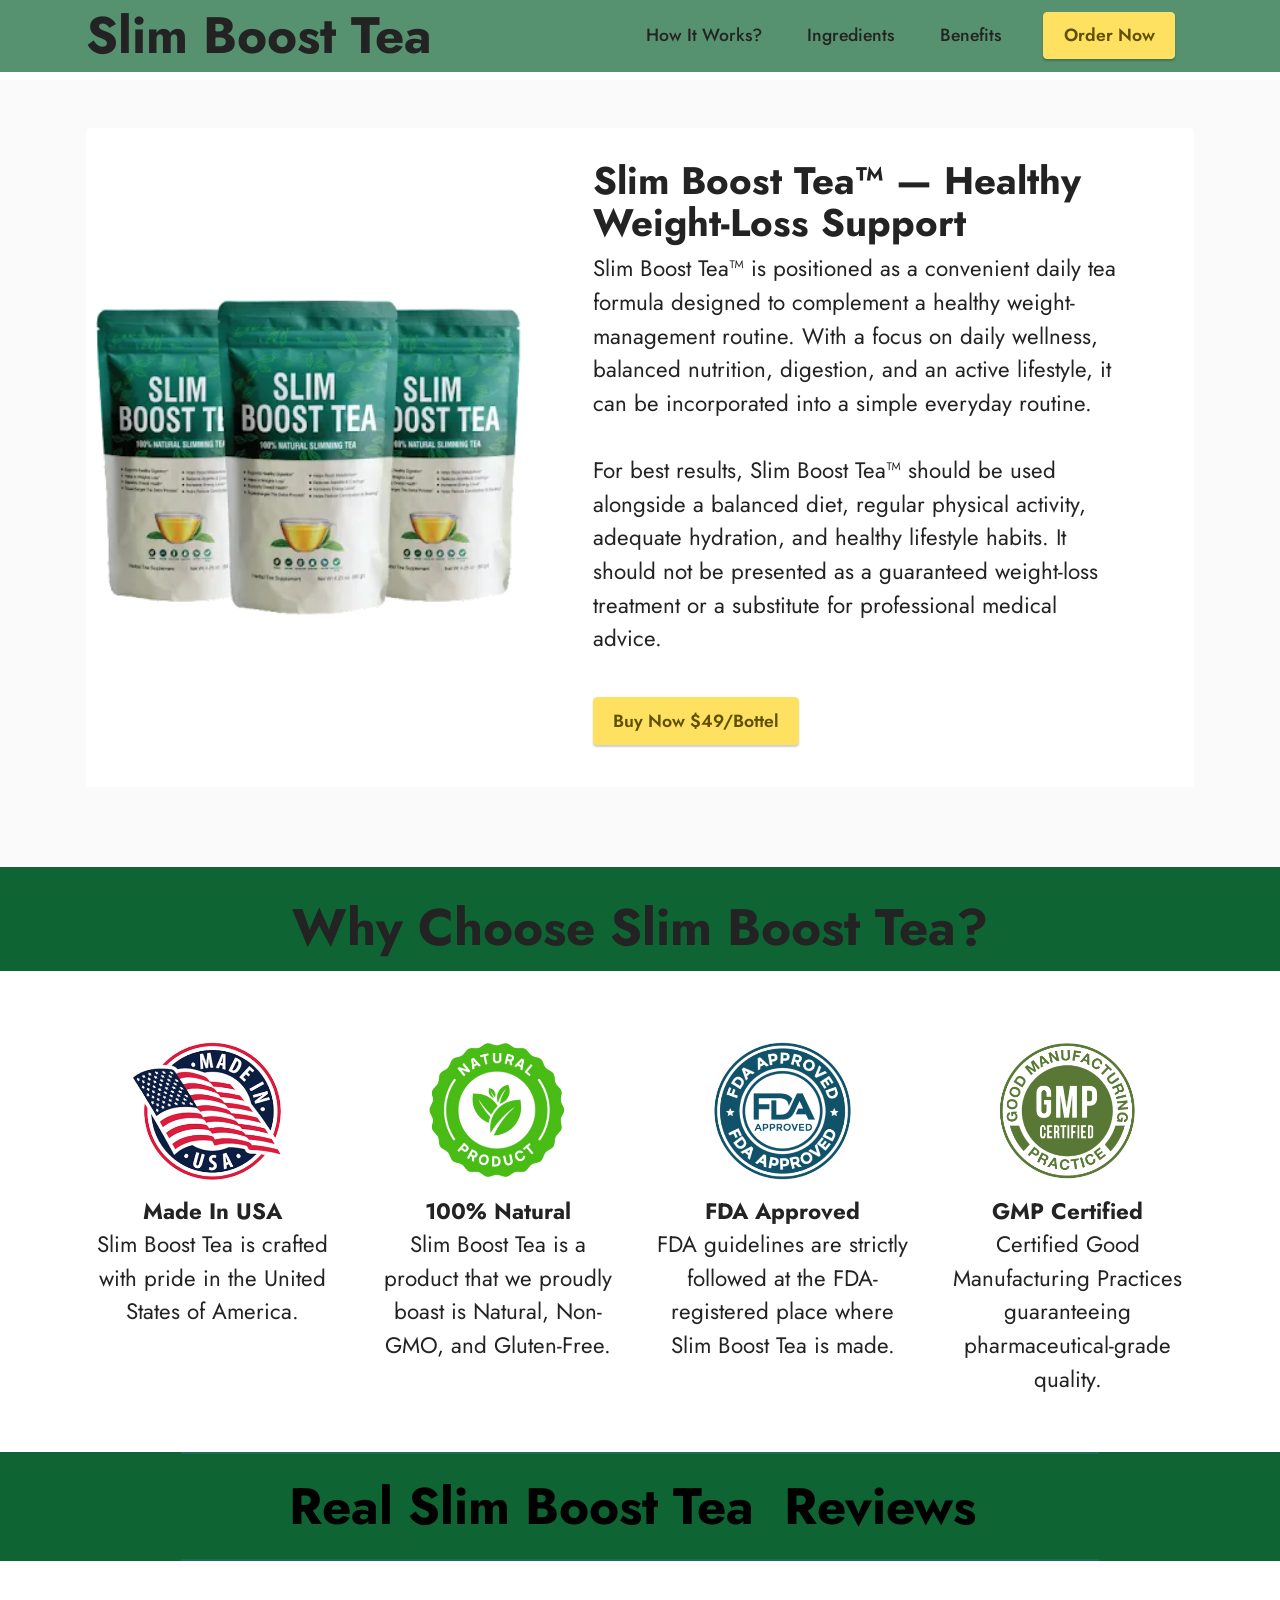
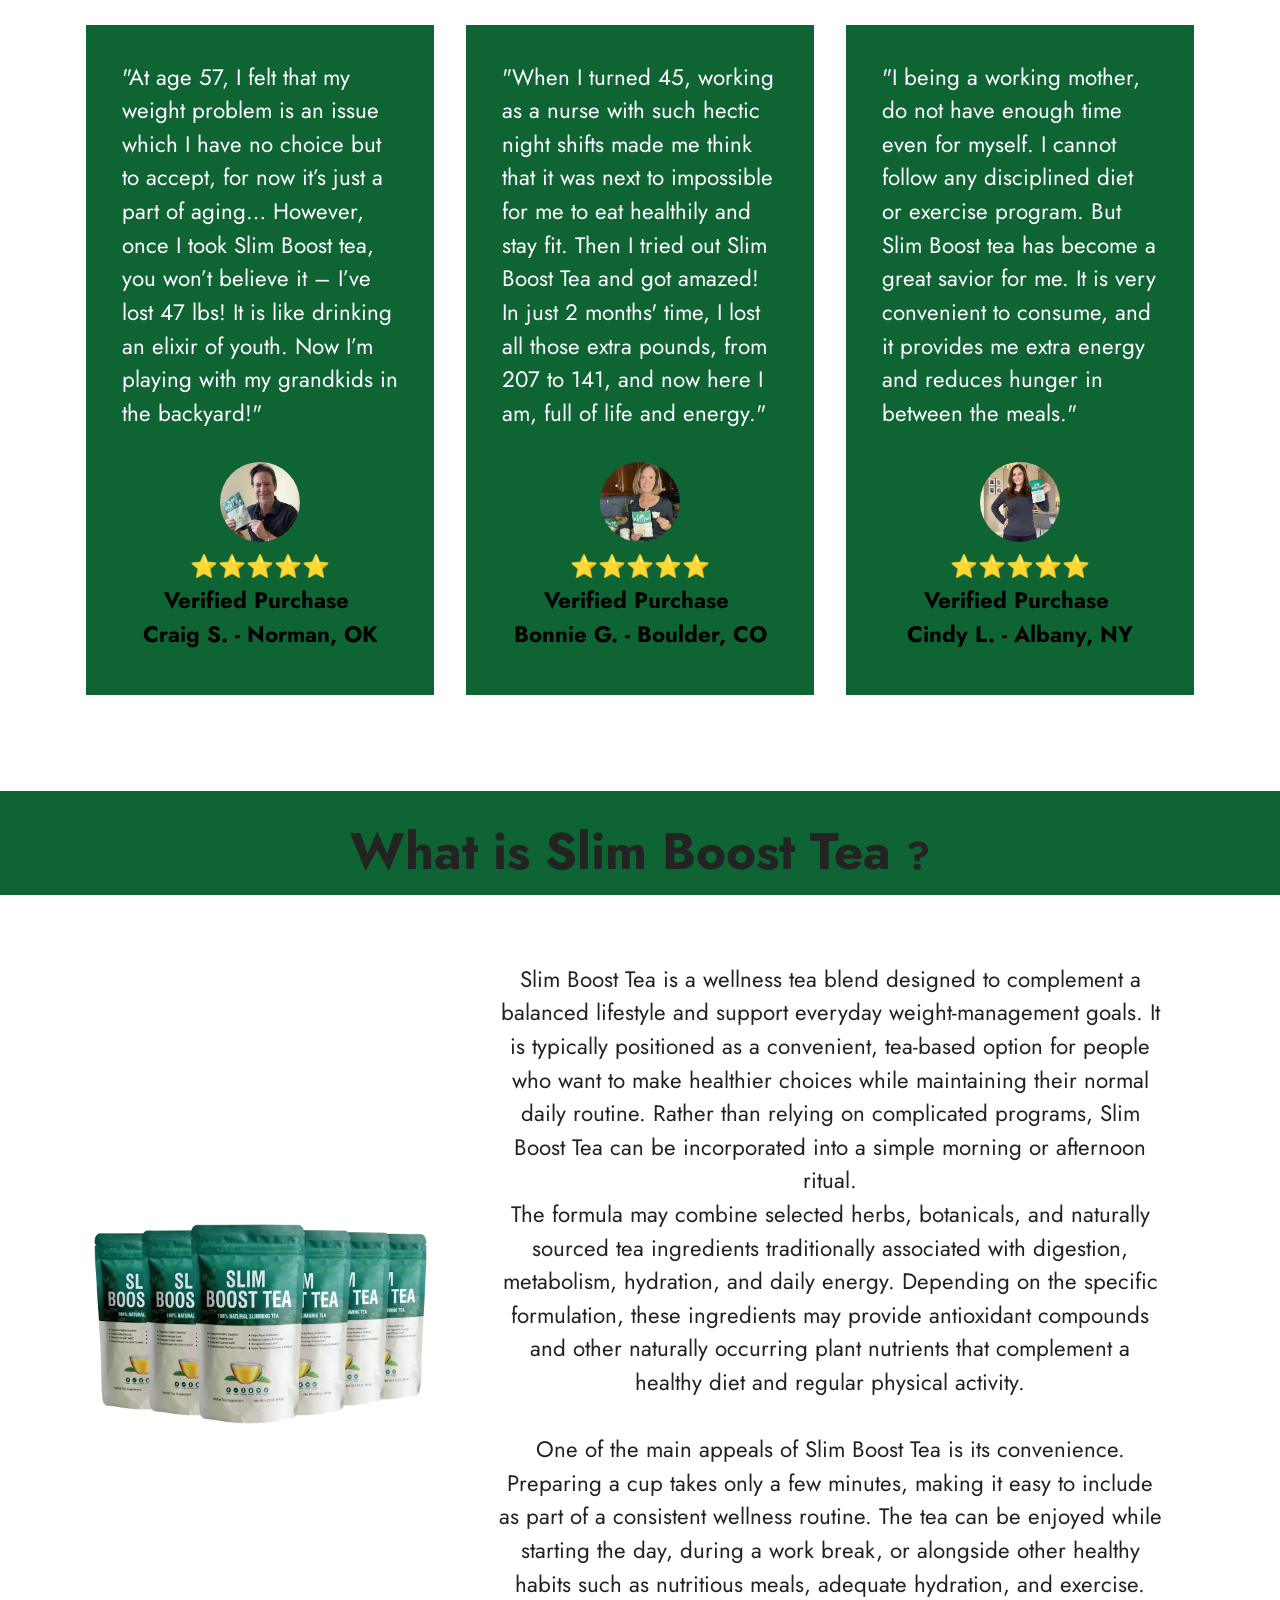
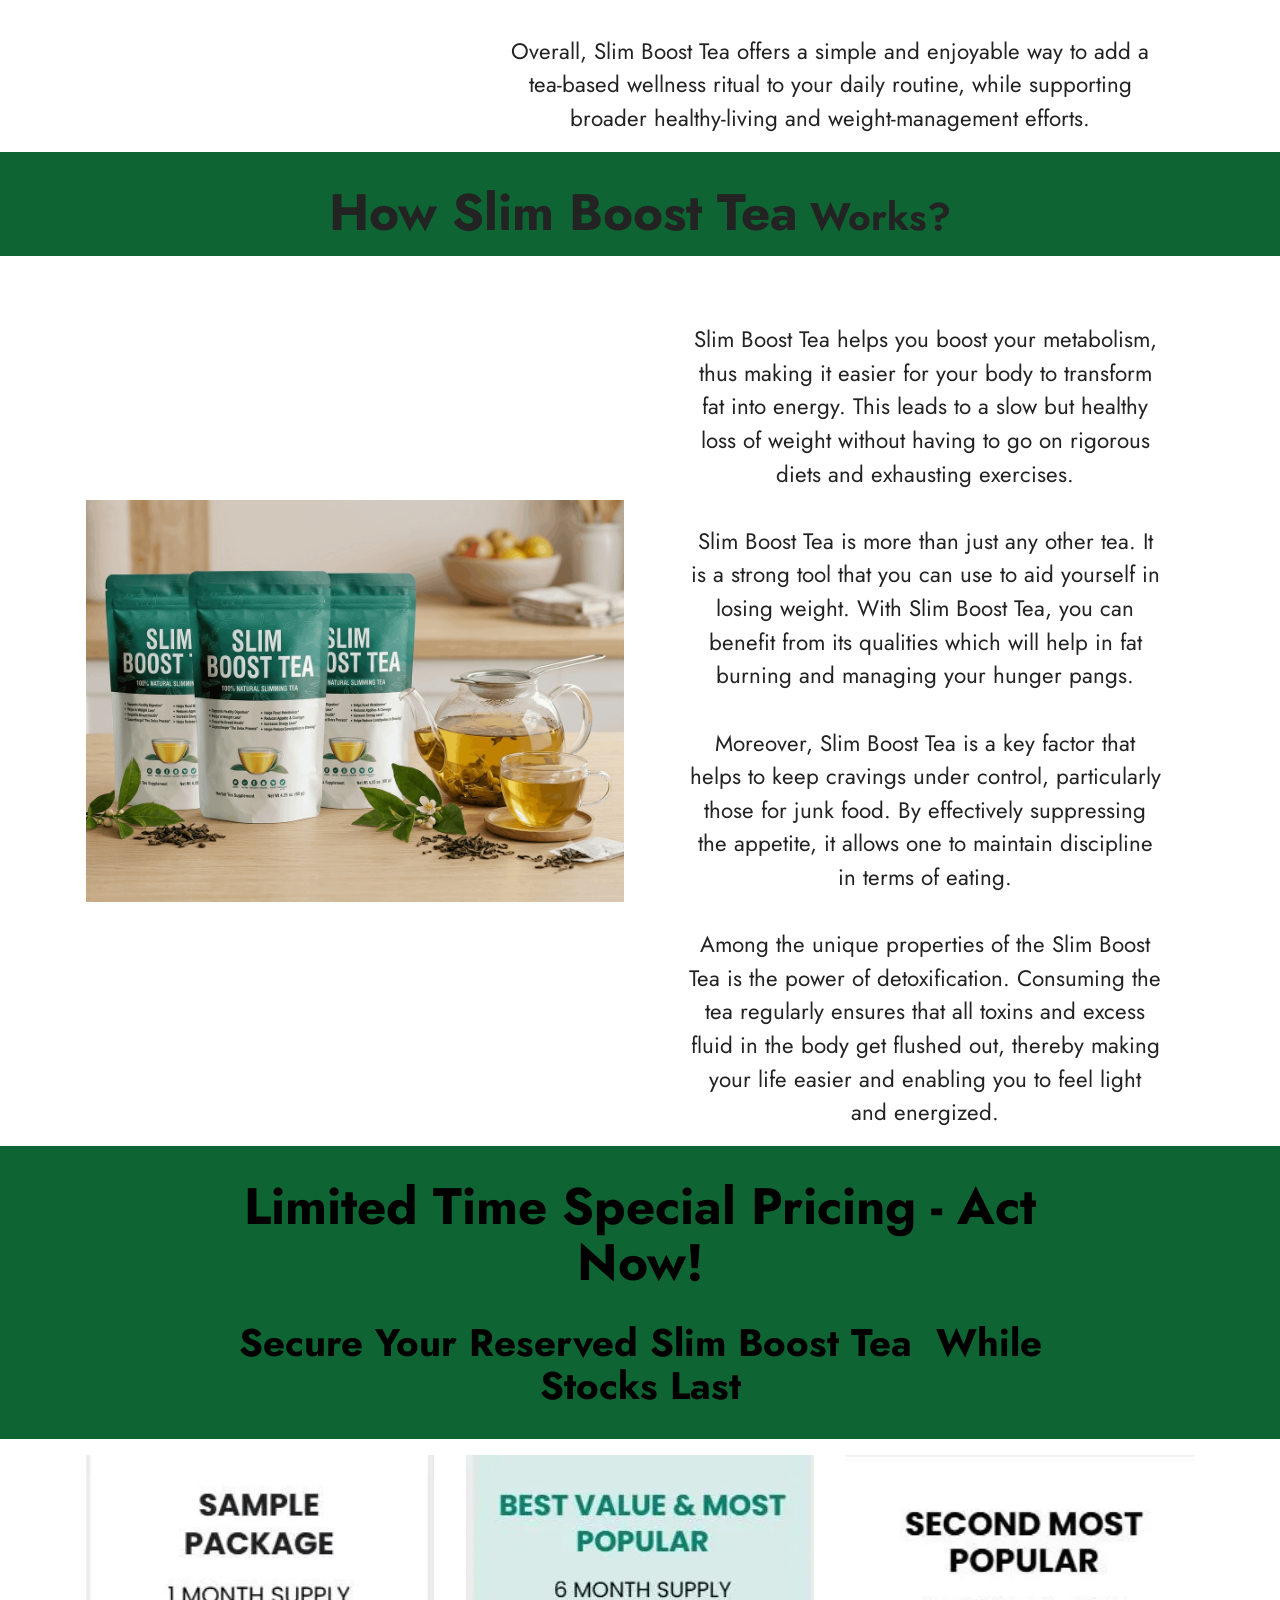
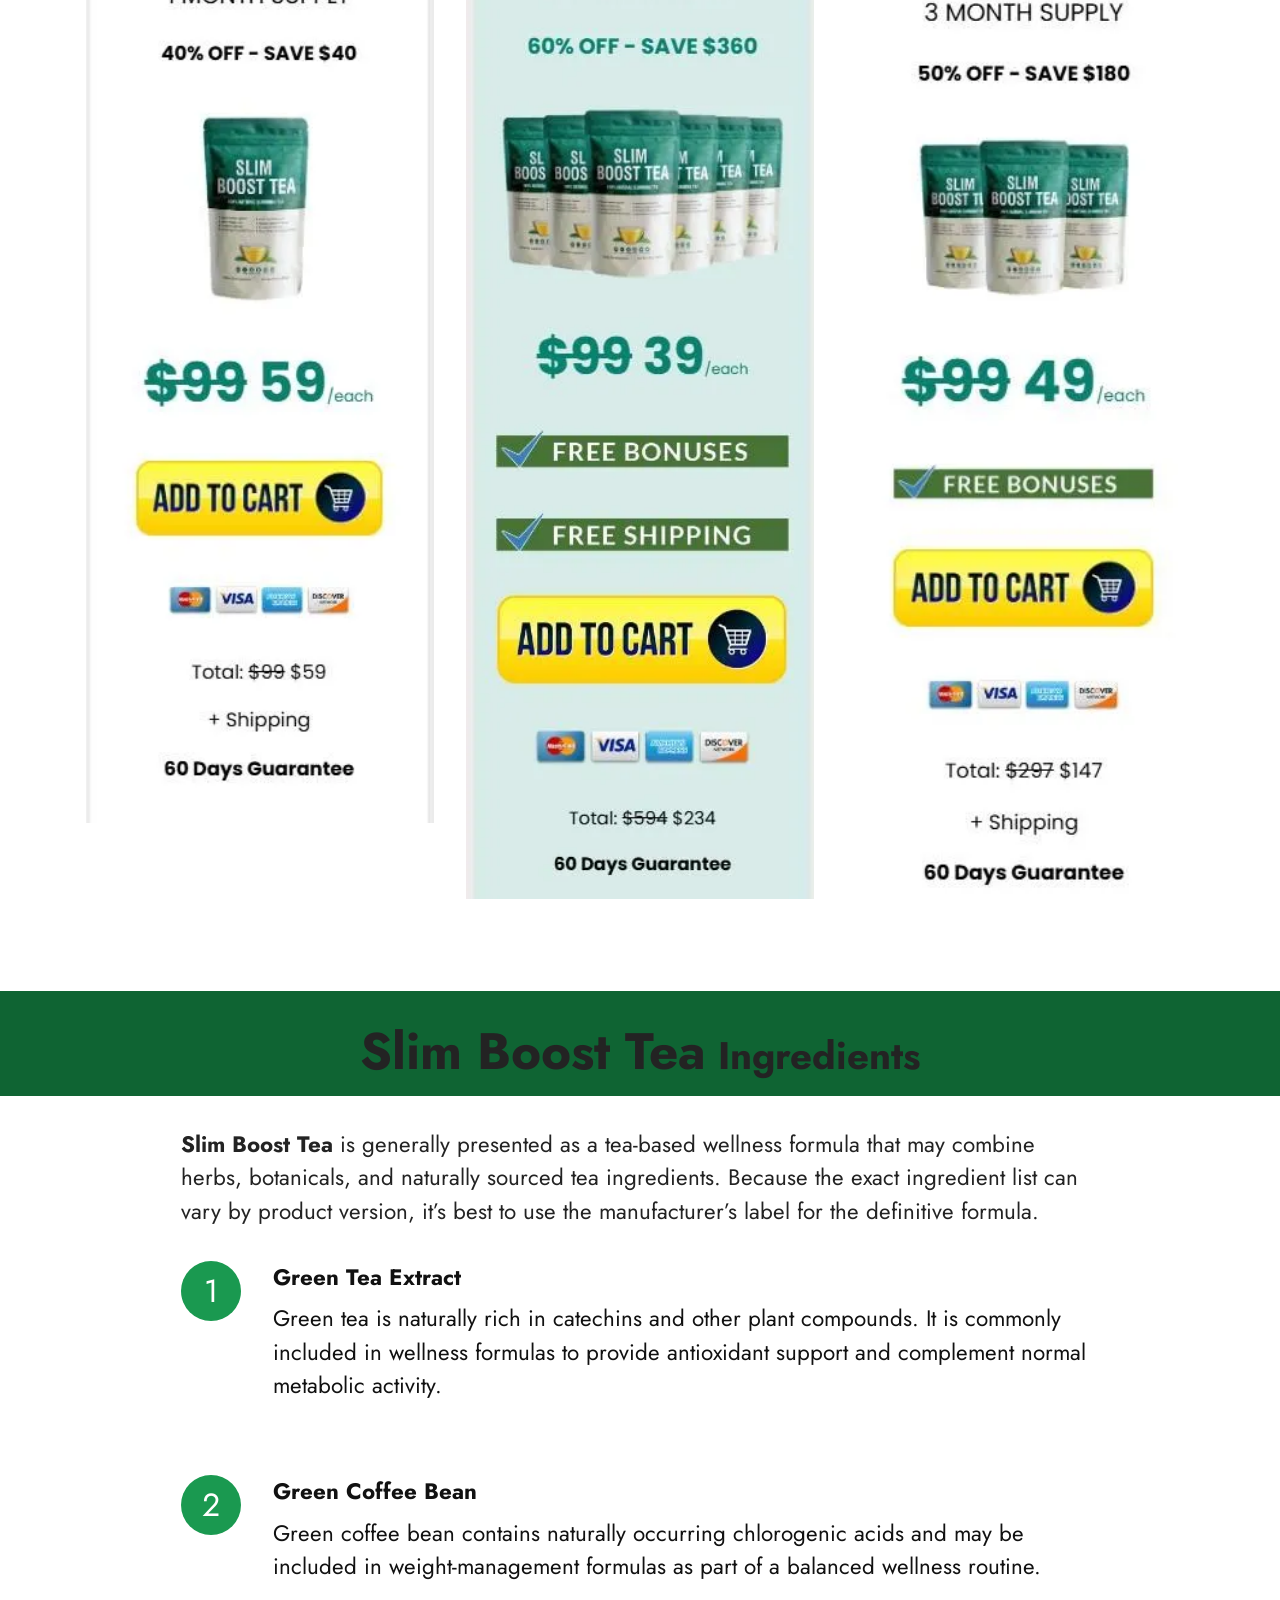
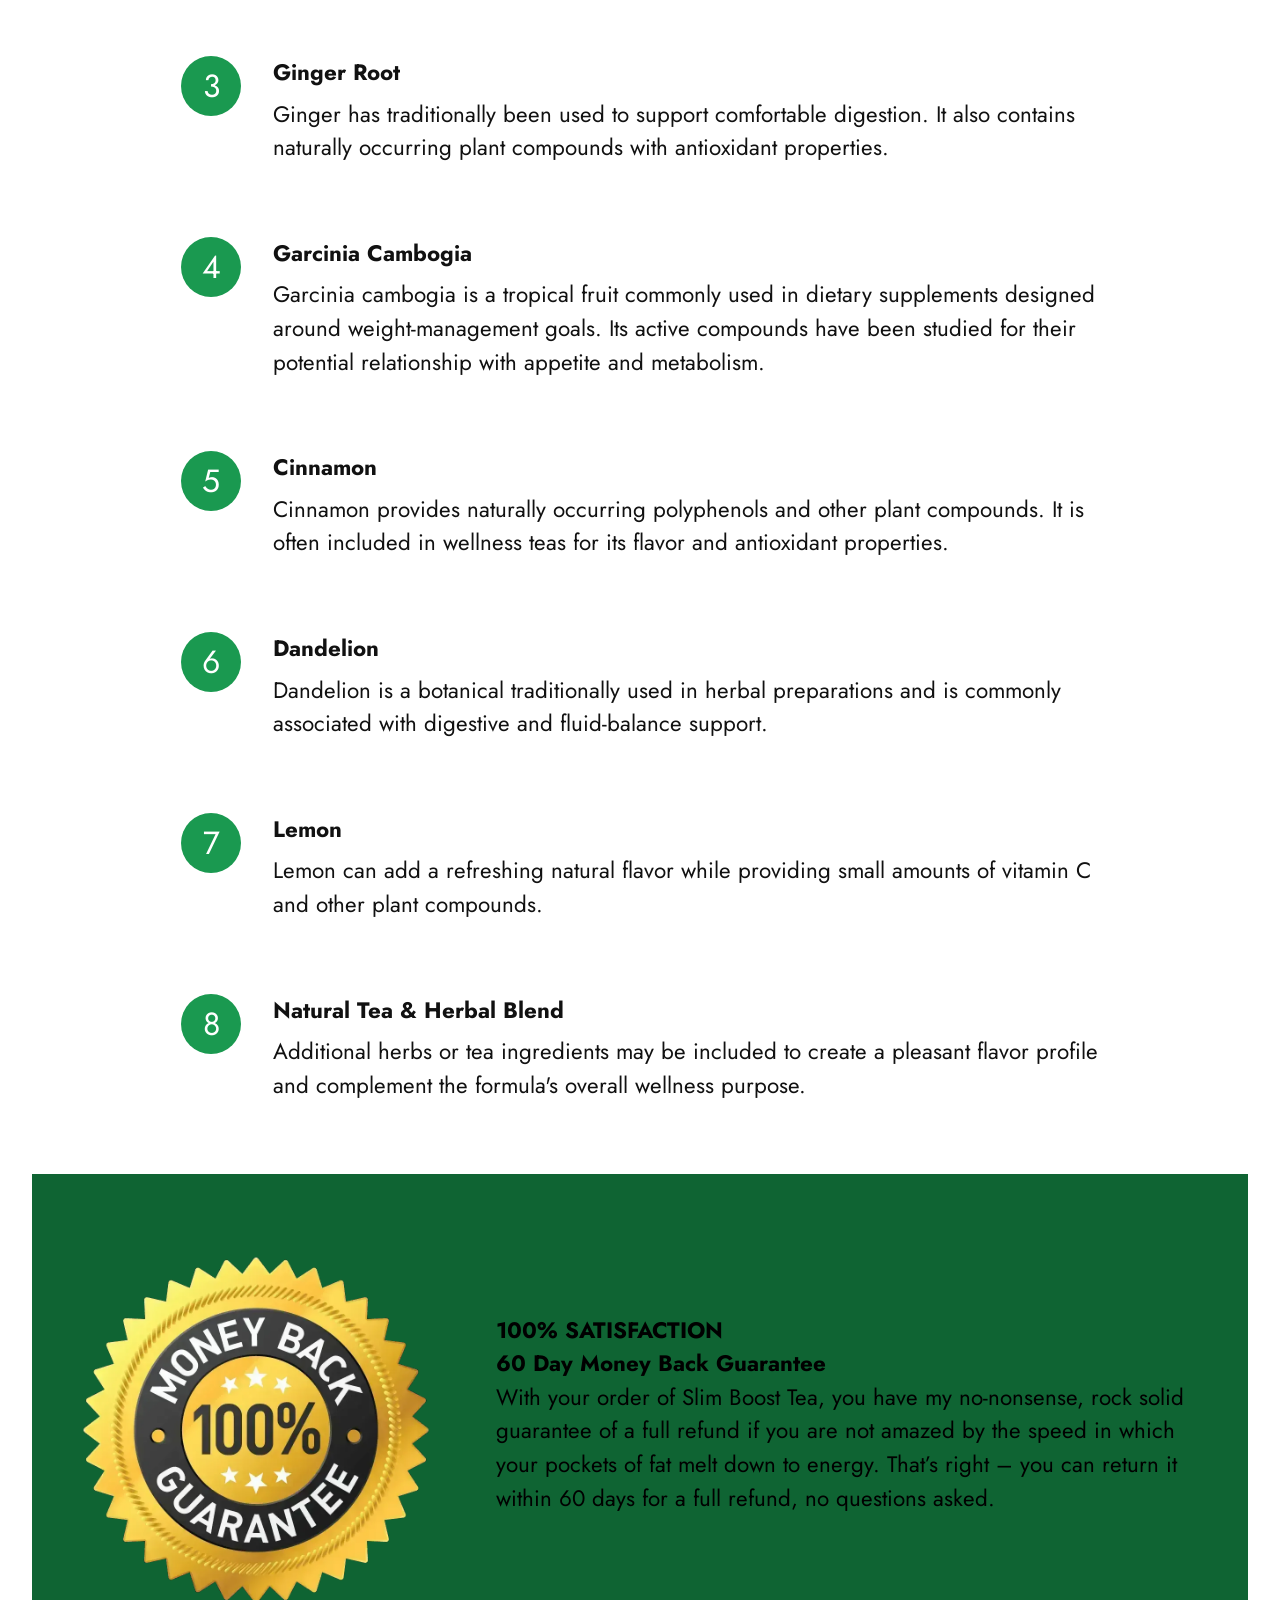
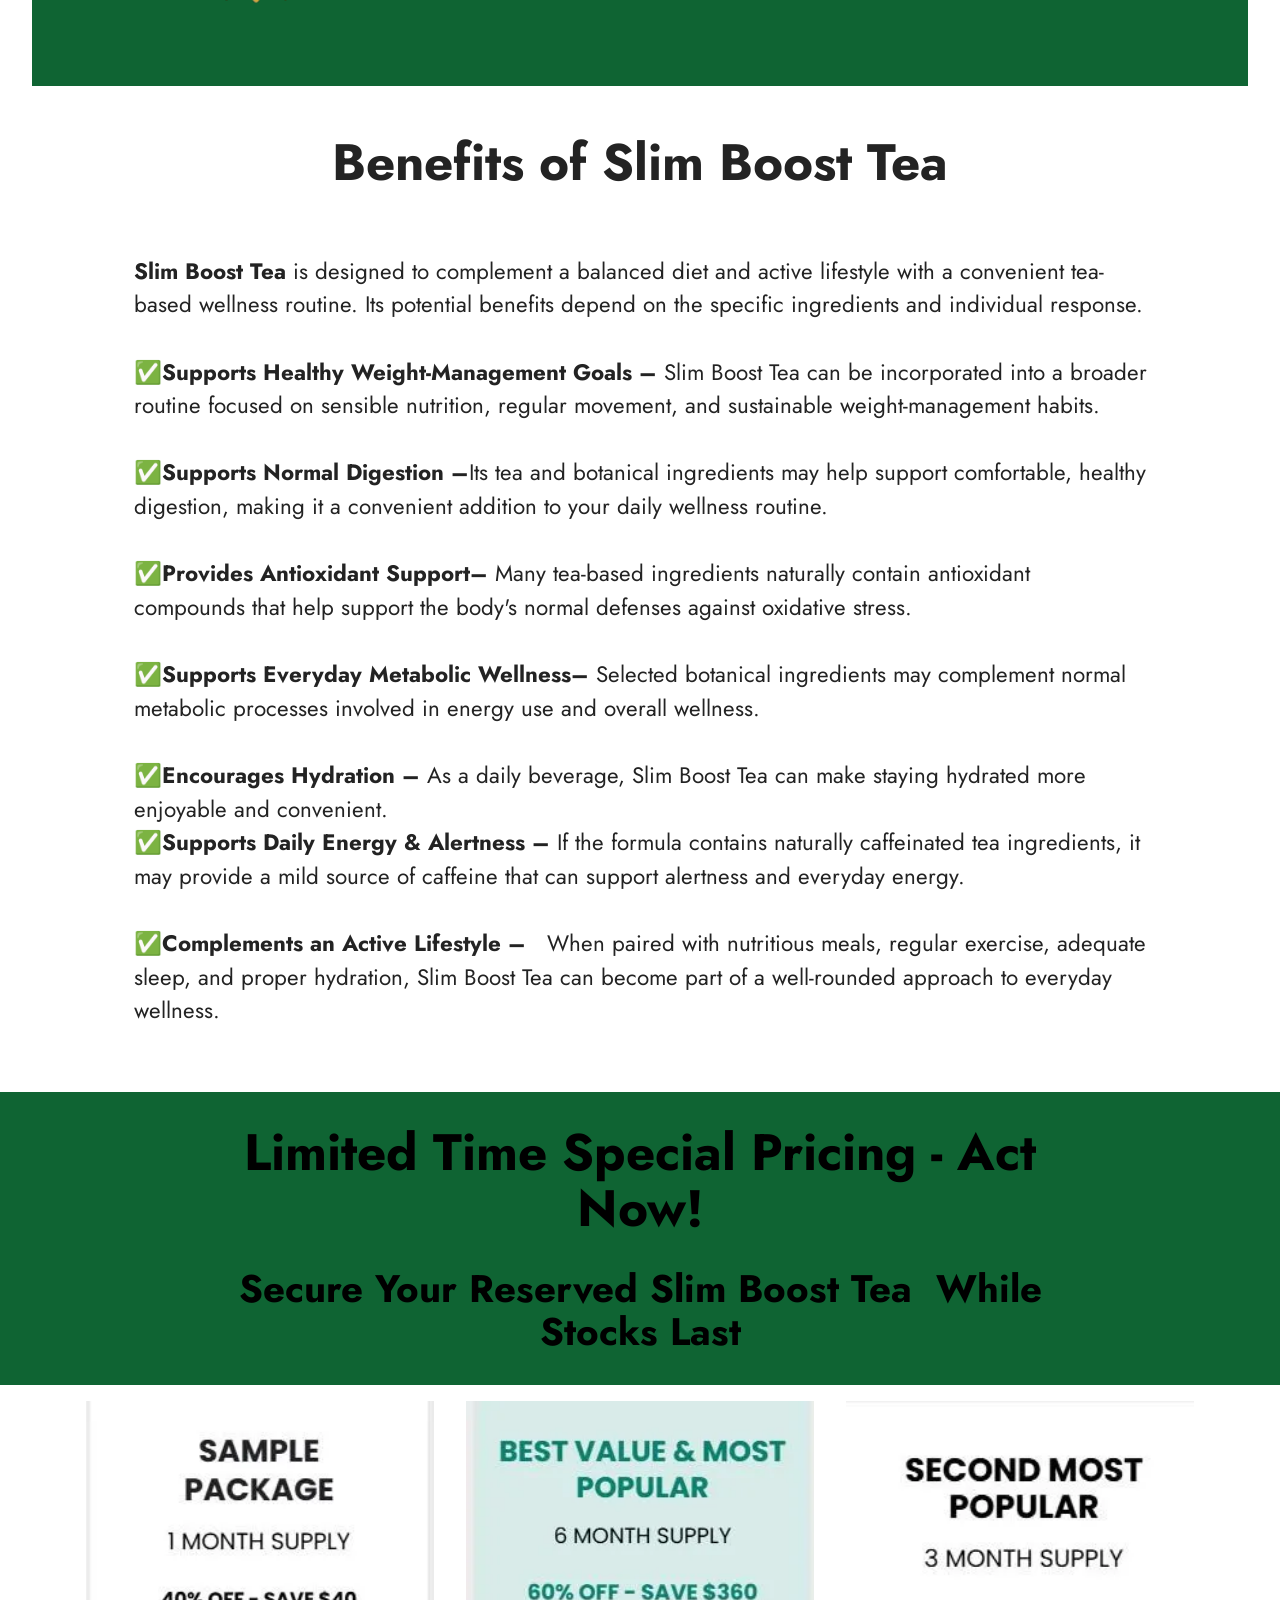
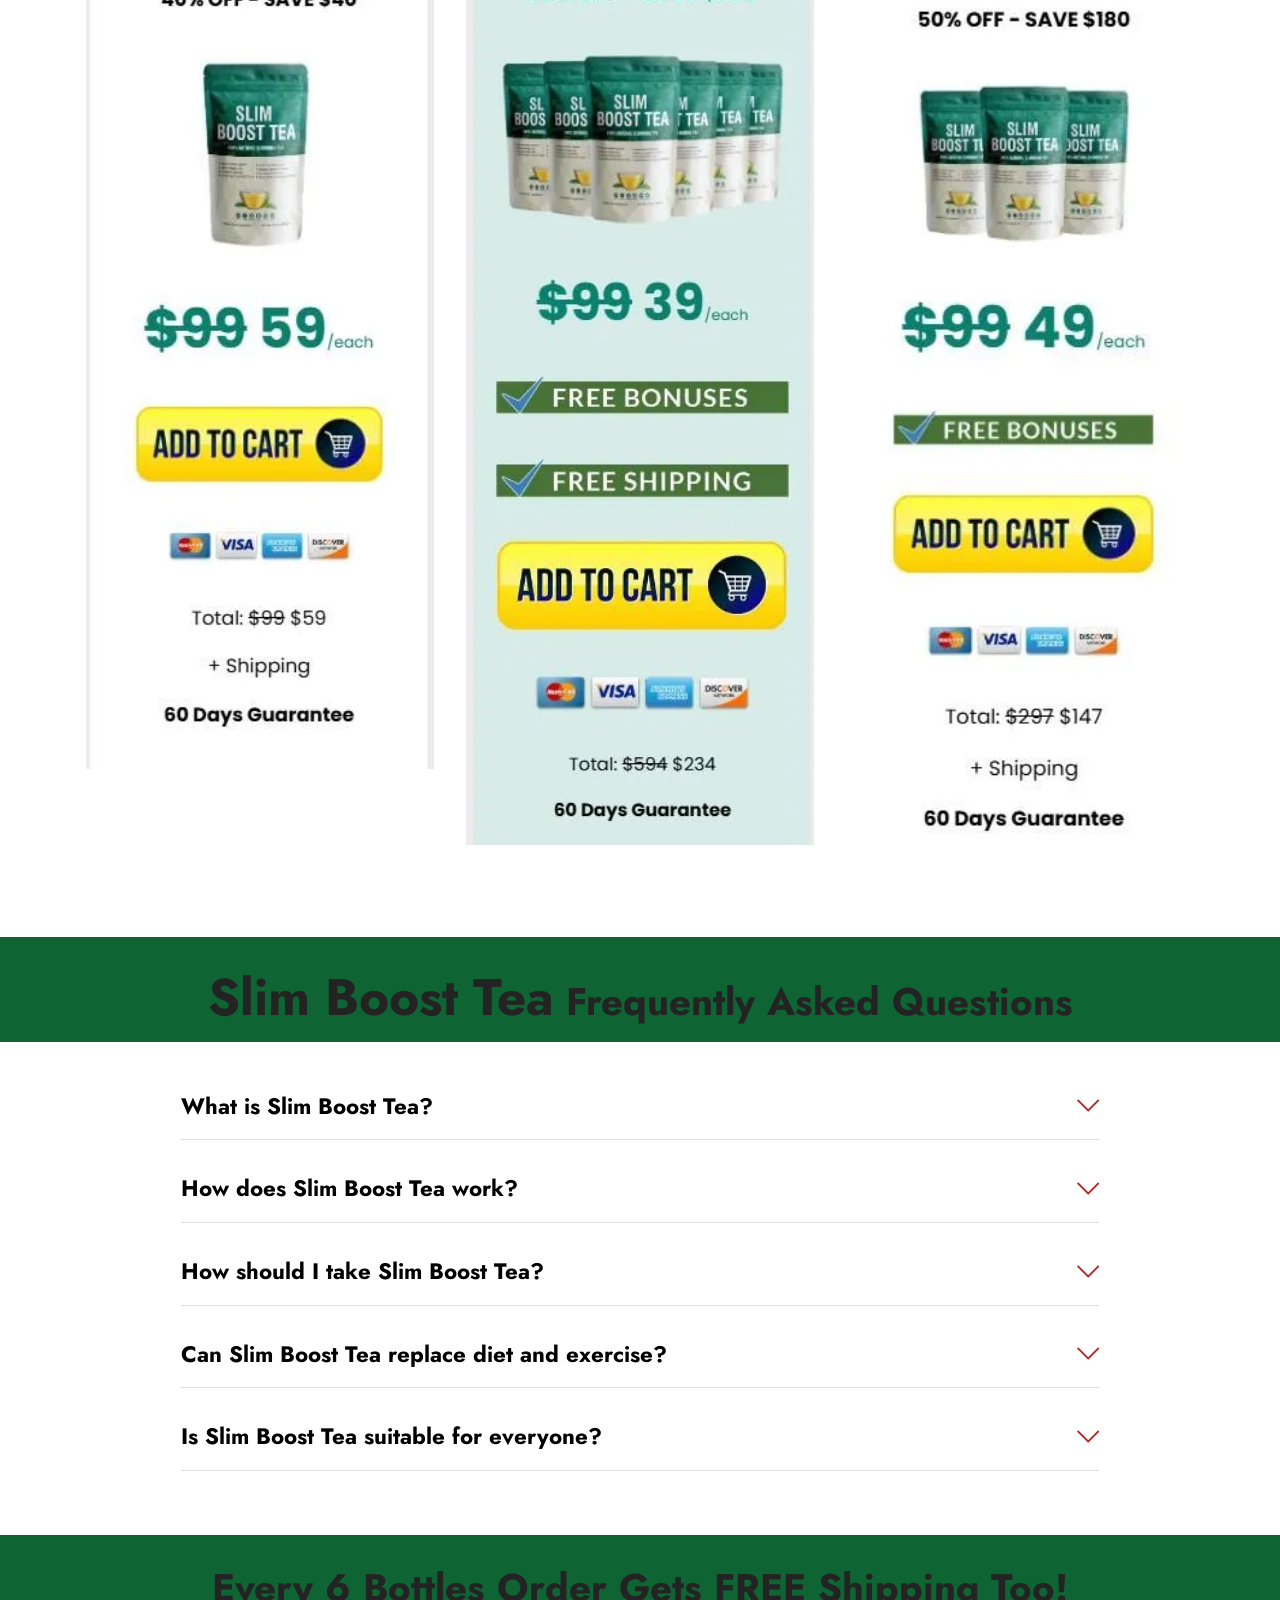
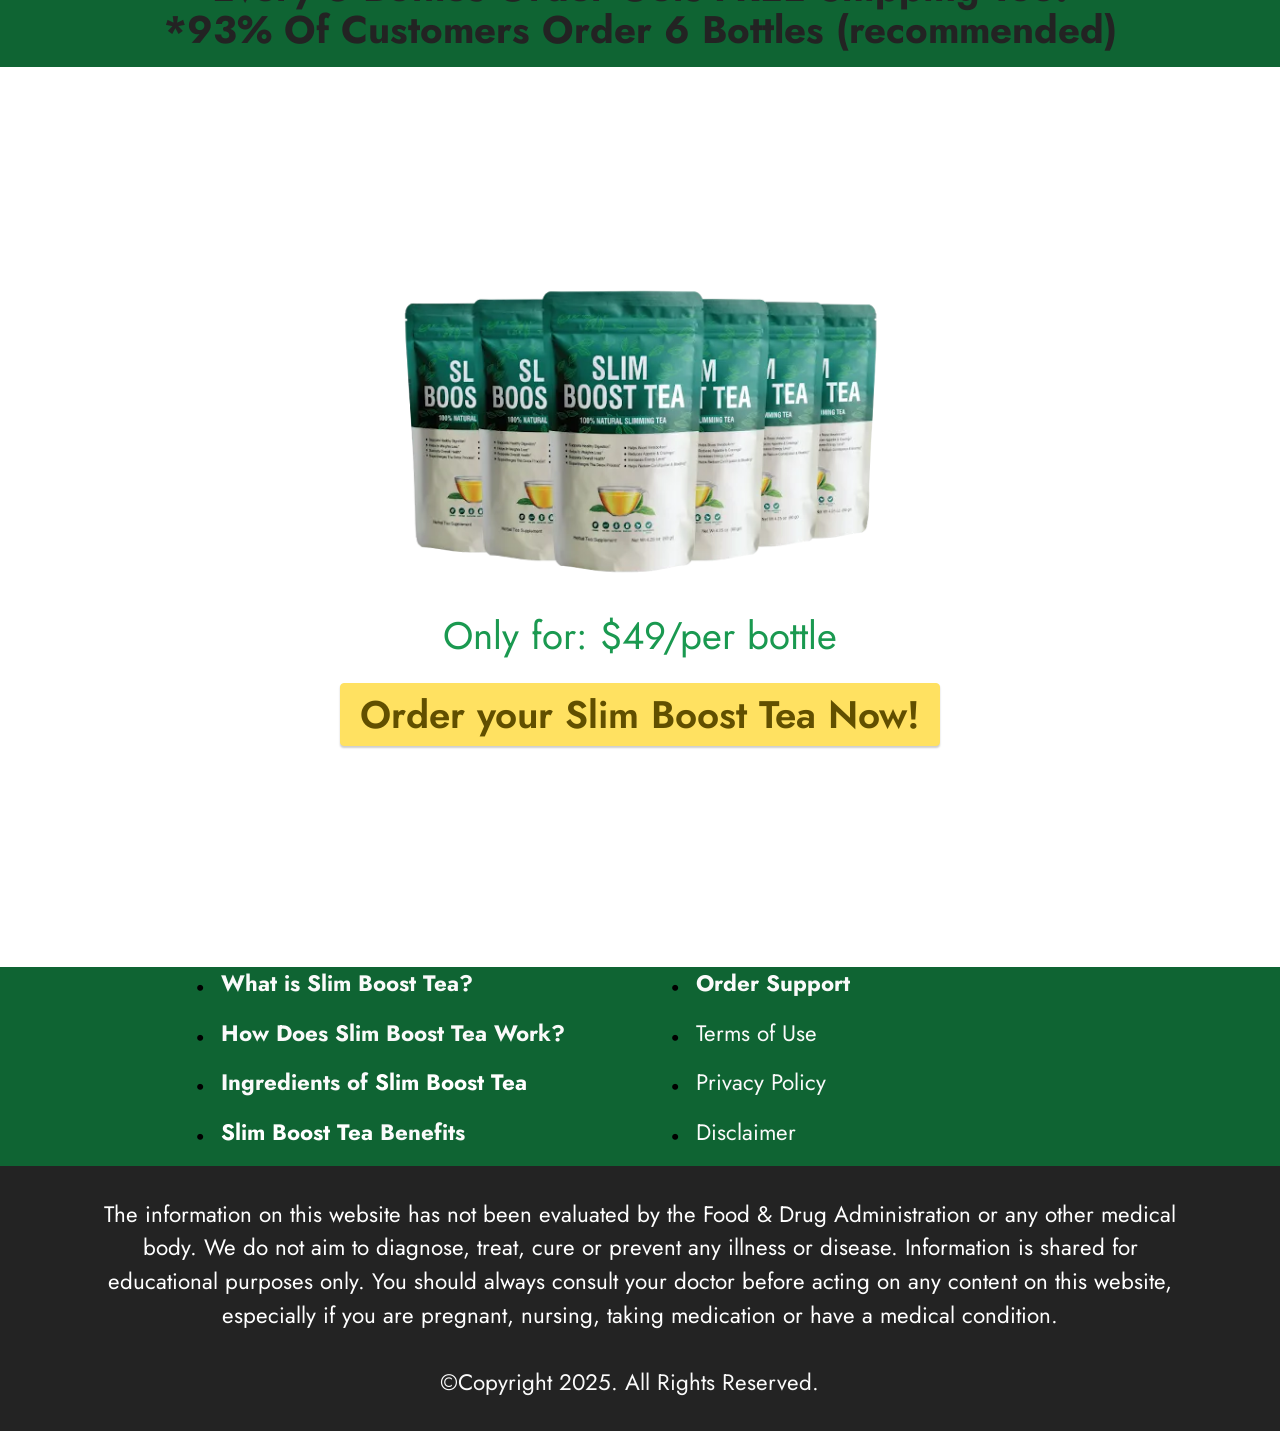
==== index.html @ 033467a2 "Add files via upload" ====
<!DOCTYPE html>
<html  lang="en">
<head>
  <!-- Site made with Mobirise Website Builder v6.1.12, https://mobirise.com -->
  <meta charset="UTF-8">
  <meta http-equiv="X-UA-Compatible" content="IE=edge">
  <meta name="generator" content="Mobirise v6.1.12, mobirise.com">
  <meta name="viewport" content="width=device-width, initial-scale=1, minimum-scale=1">
  <link rel="shortcut icon" href="assets/images/tmph0dt6xik-1.webp" type="image/x-icon">
  <meta name="description" content="Slim Boost Tea™ is a refreshing herbal blend designed to support healthy digestion, metabolism, hydration, and everyday wellness as part of a balanced lifestyle.">
  
  
  <title>Slim Boost Tea™ – Herbal Support for a Healthier Lifestyle</title>
  <link rel="stylesheet" href="assets/web/assets/mobirise-icons2/mobirise2.css">
  <link rel="stylesheet" href="assets/web/assets/mobirise-icons/mobirise-icons.css">
  <link rel="stylesheet" href="assets/bootstrap/css/bootstrap.min.css">
  <link rel="stylesheet" href="assets/dropdown/css/style.css">
  <link rel="stylesheet" href="assets/socicon/css/styles.css">
  <link rel="stylesheet" href="assets/theme/css/style.css">
  <link rel="preload" href="https://fonts.googleapis.com/css?family=Jost:100,200,300,400,500,600,700,800,900,100i,200i,300i,400i,500i,600i,700i,800i,900i&display=swap" as="style" onload="this.onload=null;this.rel='stylesheet'">
  <noscript><link rel="stylesheet" href="https://fonts.googleapis.com/css?family=Jost:100,200,300,400,500,600,700,800,900,100i,200i,300i,400i,500i,600i,700i,800i,900i&display=swap"></noscript>
  <link rel="preload" as="style" href="assets/mobirise/css/mbr-additional.css?v=8u9gYA"><link rel="stylesheet" href="assets/mobirise/css/mbr-additional.css?v=8u9gYA" type="text/css">

  
  
  
</head>
<body>
  
  <section data-bs-version="5.1" class="menu menu2 cid-tB0YZQqaCG" once="menu" id="menu2-0">
    
    <nav class="navbar navbar-dropdown navbar-expand-lg">
        <div class="container">
            <div class="navbar-brand">
                
                <span class="navbar-caption-wrap"><a class="navbar-caption text-black text-primary display-1" href="https://maxwebleads.com/9479/12139/14/?">Slim Boost Tea <br></a></span>
            </div>
            <button class="navbar-toggler" type="button" data-toggle="collapse" data-bs-toggle="collapse" data-target="#navbarSupportedContent" data-bs-target="#navbarSupportedContent" aria-controls="navbarNavAltMarkup" aria-expanded="false" aria-label="Toggle navigation">
                <div class="hamburger">
                    <span></span>
                    <span></span>
                    <span></span>
                    <span></span>
                </div>
            </button>
            <div class="collapse navbar-collapse" id="navbarSupportedContent">
                <ul class="navbar-nav nav-dropdown" data-app-modern-menu="true"><li class="nav-item"><a class="nav-link link text-black text-primary display-4" href="index.html#header3-1m">How It Works?</a></li>
                    <li class="nav-item"><a class="nav-link link text-black text-primary display-4" href="index.html#features20-x">
                            Ingredients</a></li>
                    <li class="nav-item"><a class="nav-link link text-black text-primary display-4" href="index.html#header3-1n">Benefits</a>
                    </li></ul>
                
                <div class="navbar-buttons mbr-section-btn"><a class="btn btn-warning display-4" href="https://maxwebleads.com/9479/12139/14/?">Order Now</a></div>
            </div>
        </div>
    </nav>
</section>

<section data-bs-version="5.1" class="header3 cid-tB10ubWVri" id="header3-1">

    

    
    

    <div class="align-center container">
        <div class="row justify-content-center">
            <div class="col-12 col-lg-9">
                
                
                
                
            </div>
        </div>
    </div>
</section>

<section data-bs-version="5.1" class="features7 cid-vsFuxaL0VE" id="features7-2c">
    <!---->
    

    
    
    <div class="container">
        <div class="card-wrapper">
            <div class="row align-items-center">
                <div class="col-12 col-lg-5">
                    <div class="image-wrapper">
                        <a href="https://maxwebleads.com/9479/12139/14/?"><img src="assets/images/tmph0dt6xik.webp" alt="Slim Boost Tea"></a>
                    </div>
                </div>
                <div class="col-12 col-lg">
                    <div class="text-box">
                        <h5 class="mbr-title mbr-fonts-style display-2"><strong>Slim Boost Tea™ — Healthy Weight-Loss Support</strong></h5>
                        <p class="mbr-text mbr-fonts-style display-7">Slim Boost Tea™ is positioned as a convenient daily tea formula designed to complement a healthy weight-management routine. With a focus on daily wellness, balanced nutrition, digestion, and an active lifestyle, it can be incorporated into a simple everyday routine.<br><br>For best results, Slim Boost Tea™ should be used alongside a balanced diet, regular physical activity, adequate hydration, and healthy lifestyle habits. It should not be presented as a guaranteed weight-loss treatment or a substitute for professional medical advice.<br></p>
                        
                        <div class="mbr-section-btn pt-3"><a href="https://maxwebleads.com/9479/12139/14/?" class="btn btn-warning display-4">Buy Now $49/Bottel</a></div>
                    </div>
                </div>
            </div>
        </div>
    </div>
</section>

<section data-bs-version="5.1" class="header3 cid-vszOKZhpDv" id="header3-27">

    

    
    

    <div class="align-center container">
        <div class="row justify-content-center">
            <div class="col-12 col-lg-12">
                
                <h2 class="mbr-section-subtitle mbr-fonts-style mb-3 display-1"><strong>Why Choose Slim Boost Tea?</strong></h2>
                
                
            </div>
        </div>
    </div>
</section>

<section data-bs-version="5.1" class="gallery5 mbr-gallery cid-vszOlzmzra" id="gallery5-26">
    

    
    

    <div class="container">
        
        <div class="row mbr-gallery mt-4">
            <div class="col-12 col-md-6 col-lg-3 item gallery-image active">
                <div class="item-wrapper" data-toggle="modal" data-bs-toggle="modal" data-target="#vwydBwemB7-modal" data-bs-target="#vwydBwemB7-modal">
                    <img class="w-100" src="assets/images/made-in-usa-500x300.png" alt="Made In USA" data-slide-to="0" data-bs-slide-to="0" data-target="#lb-vwydBwemB7" data-bs-target="#lb-vwydBwemB7">
                    <div class="icon-wrapper">
                        <span class="mobi-mbri mobi-mbri-search mbr-iconfont mbr-iconfont-btn"></span>
                    </div>
                </div>
                <h1 class="mbr-item-subtitle mbr-fonts-style align-center mb-2 mt-2 display-7"><div><strong>Made In USA</strong></div><div>Slim Boost Tea is crafted with pride in the United States of America.</div><div>
</div><div>
</div><div>
</div><div>
</div></h1>
            </div>
            <div class="col-12 col-md-6 col-lg-3 item gallery-image">
                <div class="item-wrapper" data-toggle="modal" data-bs-toggle="modal" data-target="#vwydBwemB7-modal" data-bs-target="#vwydBwemB7-modal">
                    <img class="w-100" src="assets/images/natural-product-500x300.png" alt="100% Natural" data-slide-to="1" data-bs-slide-to="1" data-target="#lb-vwydBwemB7" data-bs-target="#lb-vwydBwemB7">
                    <div class="icon-wrapper">
                        <span class="mobi-mbri mobi-mbri-search mbr-iconfont mbr-iconfont-btn"></span>
                    </div>
                </div>
                <h1 class="mbr-item-subtitle mbr-fonts-style align-center mb-2 mt-2 display-7"><div><span style="font-size: 1.4rem;"><strong>100% Natural</strong></span></div><div>Slim Boost Tea is a product that we proudly boast is Natural, Non-GMO, and Gluten-Free.</div><div>
</div><div>
</div><div>
</div></h1>
            </div>
            
            <div class="col-12 col-md-6 col-lg-3 item gallery-image">
                <div class="item-wrapper" data-toggle="modal" data-bs-toggle="modal" data-target="#vwydBwemB7-modal" data-bs-target="#vwydBwemB7-modal">
                    <img class="w-100" src="assets/images/fda-approved-500x300.png" alt="FDA Approved" data-slide-to="2" data-bs-slide-to="2" data-target="#lb-vwydBwemB7" data-bs-target="#lb-vwydBwemB7">
                    <div class="icon-wrapper">
                        <span class="mobi-mbri mobi-mbri-search mbr-iconfont mbr-iconfont-btn"></span>
                    </div>
                </div>
                <h1 class="mbr-item-subtitle mbr-fonts-style align-center mb-2 mt-2 display-7"><div><strong>FDA Approved</strong></div><div>FDA guidelines are strictly followed at the FDA-registered place where Slim Boost Tea is made.</div><div>
</div><div>
</div></h1>
            </div><div class="col-12 col-md-6 col-lg-3 item gallery-image">
                <div class="item-wrapper" data-toggle="modal" data-bs-toggle="modal" data-target="#vwydBwemB7-modal" data-bs-target="#vwydBwemB7-modal">
                    <img class="w-100" src="assets/images/gmp-certified-500x300.png" alt="GMP Certified" data-slide-to="3" data-bs-slide-to="3" data-target="#lb-vwydBwemB7" data-bs-target="#lb-vwydBwemB7">
                    <div class="icon-wrapper">
                        <span class="mobi-mbri mobi-mbri-search mbr-iconfont mbr-iconfont-btn"></span>
                    </div>
                </div>
                <h1 class="mbr-item-subtitle mbr-fonts-style align-center mb-2 mt-2 display-7"><div><strong>GMP Certified</strong></div><div>Certified Good Manufacturing Practices guaranteeing pharmaceutical-grade quality.</div><div>
</div><div>
</div><div>
</div></h1>
            </div>
        </div>

        <div class="modal mbr-slider" tabindex="-1" role="dialog" aria-hidden="true" id="vwydBwemB7-modal">
            <div class="modal-dialog" role="document">
                <div class="modal-content">
                    <div class="modal-body">
                        <div class="carousel slide" id="lb-vwydBwemB7" data-interval="5000" data-bs-interval="5000">
                            <div class="carousel-inner">
                                <div class="carousel-item active">
                                    <img class="d-block w-100" src="assets/images/made-in-usa-500x300.png" alt="Mobirise Website Builder">
                                </div>
                                <div class="carousel-item">
                                    <img class="d-block w-100" src="assets/images/natural-product-500x300.png" alt="Mobirise Website Builder">
                                </div>
                                
                                <div class="carousel-item">
                                    <img class="d-block w-100" src="assets/images/fda-approved-500x300.png" alt="Mobirise Website Builder">
                                </div><div class="carousel-item">
                                    <img class="d-block w-100" src="assets/images/gmp-certified-500x300.png" alt="Mobirise Website Builder">
                                </div>
                            </div>
                            <ol class="carousel-indicators">
                                <li data-slide-to="0" data-bs-slide-to="0" class="active" data-target="#lb-vwydBwemB7" data-bs-target="#lb-vwydBwemB7"></li>
                                <li data-slide-to="1" data-bs-slide-to="1" data-target="#lb-vwydBwemB7" data-bs-target="#lb-vwydBwemB7"></li>
                                <li data-slide-to="2" data-bs-slide-to="2" data-target="#lb-vwydBwemB7" data-bs-target="#lb-vwydBwemB7"></li>
                                <li data-slide-to="3" data-bs-slide-to="3" data-target="#lb-vwydBwemB7" data-bs-target="#lb-vwydBwemB7"></li>
                            </ol>
                            <a role="button" href="" class="close" data-dismiss="modal" data-bs-dismiss="modal" aria-label="Close">
                            </a>
                            <a class="carousel-control-prev carousel-control" role="button" data-slide="prev" data-bs-slide="prev" href="#lb-vwydBwemB7">
                                <span class="mobi-mbri mobi-mbri-arrow-prev" aria-hidden="true"></span>
                                <span class="sr-only visually-hidden">Previous</span>
                            </a>
                            <a class="carousel-control-next carousel-control" role="button" data-slide="next" data-bs-slide="next" href="#lb-vwydBwemB7">
                                <span class="mobi-mbri mobi-mbri-arrow-next" aria-hidden="true"></span>
                                <span class="sr-only visually-hidden">Next</span>
                            </a>
                        </div>
                    </div>
                </div>
            </div>
        </div>
    </div>
</section>

<section data-bs-version="5.1" class="content6 cid-vsJlN0BLRY" id="content6-2f">
    
    <div class="container">
        <div class="row justify-content-center">
            <div class="col-md-12 col-lg-10">
                <hr class="line">
                <p class="mbr-text align-center mbr-fonts-style my-4 display-1"><strong>Real&nbsp;Slim Boost Tea&nbsp;&nbsp;Reviews&nbsp;</strong><br></p>
                <hr class="line">
            </div>
        </div>
    </div>
</section>

<section data-bs-version="5.1" class="people04 cid-vweRgNTzRw" id="people04-2m">
	
	
	<div class="container">
		
		<div class="row mbr-masonry" data-masonry="{&quot;percentPosition&quot;: true }">
			
			<div class="item features-without-image col-12 col-md-6 col-lg-4 active">
				<div class="item-wrapper">
					<div class="card-box align-left">
						<p class="card-text mbr-fonts-style display-7">
							"At age 57, I felt that my weight problem is an issue which I have no choice but to accept, for now it’s just a part of aging… However, once I took Slim Boost tea, you won’t believe it – I’ve lost 47 lbs! It is like drinking an elixir of youth. Now I’m playing with my grandkids in the backyard!"
						</p>
						<div class="img-wrapper mt-4 mb-2">
							<img src="assets/images/tmpw52ukp4a.webp" data-slide-to="1" data-bs-slide-to="1" alt="Craig S. - Norman, OK">
						</div>
						<h5 class="card-title mbr-fonts-style display-7"><strong>⭐⭐⭐⭐⭐</strong><br><strong>Verified Purchase&nbsp;</strong><br><strong>Craig S. - Norman, OK</strong></h5>
					</div>
				</div>
			</div>
			<div class="item features-without-image col-12 col-md-6 col-lg-4">
				<div class="item-wrapper">
					<div class="card-box align-left">
						<p class="card-text mbr-fonts-style display-7">"When I turned 45, working as a nurse with such hectic night shifts made me think that it was next to impossible for me to eat healthily and stay fit. Then I tried out Slim Boost Tea and got amazed! In just 2 months' time, I lost all those extra pounds, from 207 to 141, and now here I am, full of life and energy."<br>
						</p>
						<div class="img-wrapper mt-4 mb-2">
							<img src="assets/images/tmpj9219b4a.webp" data-slide-to="2" data-bs-slide-to="2" alt="Bonnie G. - Boulder, CO">
						</div>
						<h5 class="card-title mbr-fonts-style display-7">
							<strong>⭐⭐⭐⭐⭐</strong><br><strong>Verified Purchase&nbsp;</strong><div><strong>Bonnie G. - Boulder, CO</strong></div></h5>
					</div>
				</div>
			</div>
			
			<div class="item features-without-image col-12 col-md-6 col-lg-4">
				<div class="item-wrapper">
					<div class="card-box align-left">
						<p class="card-text mbr-fonts-style display-7">
							"I being a working mother, do not have enough time even for myself. I cannot follow any disciplined diet or exercise program. But Slim Boost tea has become a great savior for me. It is very convenient to consume, and it provides me extra energy and reduces hunger in between the meals."
						</p>
						<div class="img-wrapper mt-4 mb-2">
							<img src="assets/images/tmp4465wgf7.webp" data-slide-to="4" data-bs-slide-to="4" alt="Cindy L. - Albany, NY">
						</div>
						<h5 class="card-title mbr-fonts-style display-7"><strong>⭐⭐⭐⭐⭐</strong><br><strong>Verified Purchase&nbsp;</strong><br><strong>Cindy L. - Albany, NY</strong></h5>
					</div>
				</div>
			</div>
			
		</div>
	</div>
</section>

<section data-bs-version="5.1" class="header3 cid-tB83YwBUMj" id="header3-1l">

    

    
    

    <div class="align-center container">
        <div class="row justify-content-center">
            <div class="col-12 col-lg-12">
                
                <h2 class="mbr-section-subtitle mbr-fonts-style mb-3 display-1"><strong>What is Slim Boost Tea&nbsp;</strong><strong style="font-size: 2.4rem;">?</strong></h2>
                
                
            </div>
        </div>
    </div>
</section>

<section data-bs-version="5.1" class="header11 cid-tB1vWdJbT6" id="header11-a">

    

    
    

    <div class="container">
        <div class="row justify-content-center">
            <div class="col-12 col-md-4 image-wrapper">
                <a href="https://maxwebleads.com/9479/12139/14/?"><img class="w-100" src="assets/images/tmp8kmoamfz.webp" alt="Get Slim Boost Tea"></a>
            </div>
            <div class="col-12 col-md">
                <div class="text-wrapper text-center">
                    
                    <p class="mbr-text mbr-fonts-style display-7"><br><br>Slim Boost Tea is a wellness tea blend designed to complement a balanced lifestyle and support everyday weight-management goals. It is typically positioned as a convenient, tea-based option for people who want to make healthier choices while maintaining their normal daily routine. Rather than relying on complicated programs, Slim Boost Tea can be incorporated into a simple morning or afternoon ritual.<br>The formula may combine selected herbs, botanicals, and naturally sourced tea ingredients traditionally associated with digestion, metabolism, hydration, and daily energy. Depending on the specific formulation, these ingredients may provide antioxidant compounds and other naturally occurring plant nutrients that complement a healthy diet and regular physical activity.<br><br>One of the main appeals of Slim Boost Tea is its convenience. Preparing a cup takes only a few minutes, making it easy to include as part of a consistent wellness routine. The tea can be enjoyed while starting the day, during a work break, or alongside other healthy habits such as nutritious meals, adequate hydration, and exercise.<br><br>Overall, Slim Boost Tea offers a simple and enjoyable way to add a tea-based wellness ritual to your daily routine, while supporting broader healthy-living and weight-management efforts.<br></p>
                    
                </div>
            </div>
        </div>
    </div>
</section>

<section data-bs-version="5.1" class="header3 cid-tB85bPoWQz" id="header3-1m">

    

    
    

    <div class="align-center container">
        <div class="row justify-content-center">
            <div class="col-12 col-lg-12">
                
                <h2 class="mbr-section-subtitle mbr-fonts-style mb-3 display-1"><strong>How Slim Boost Tea</strong><strong style="font-size: 2.4rem;">&nbsp;Works?</strong></h2>
                
                
            </div>
        </div>
    </div>
</section>

<section data-bs-version="5.1" class="header11 cid-vw51muFERZ" id="header11-2h">

    

    
    

    <div class="container">
        <div class="row justify-content-center">
            <div class="col-12 col-md-6 image-wrapper">
                <a href="https://maxwebleads.com/9479/12139/14/?"><img class="w-100" src="assets/images/gemini-generated-image-ge00d8ge00d8ge00-1198x896.png" alt="Get Slim Boost Tea"></a>
            </div>
            <div class="col-12 col-md">
                <div class="text-wrapper text-center">
                    
                    <p class="mbr-text mbr-fonts-style display-7"><br><br>Slim Boost Tea helps you boost your metabolism, thus making it easier for your body to transform fat into energy. This leads to a slow but healthy loss of weight without having to go on rigorous diets and exhausting exercises.<br><br>Slim Boost Tea is more than just any other tea. It is a strong tool that you can use to aid yourself in losing weight. With Slim Boost Tea, you can benefit from its qualities which will help in fat burning and managing your hunger pangs.<br><br>Moreover, Slim Boost Tea is a key factor that helps to keep cravings under control, particularly those for junk food. By effectively suppressing the appetite, it allows one to maintain discipline in terms of eating.<br><br>Among the unique properties of the Slim Boost Tea is the power of detoxification. Consuming the tea regularly ensures that all toxins and excess fluid in the body get flushed out, thereby making your life easier and enabling you to feel light and energized.<br></p>
                    
                </div>
            </div>
        </div>
    </div>
</section>

<section data-bs-version="5.1" class="content4 cid-tB1yuhcVVi" id="content4-g">
    

    
    
    <div class="container">
        <div class="row justify-content-center">
            <div class="title col-md-12 col-lg-10">
                <h3 class="mbr-section-title mbr-fonts-style align-center mb-4 display-1"><strong>Limited Time Special Pricing - Act Now!</strong></h3>
                <h4 class="mbr-section-subtitle align-center mbr-fonts-style mb-4 display-2"><strong>Secure Your Reserved Slim Boost Tea&nbsp; While Stocks Last</strong></h4>
                
            </div>
        </div>
    </div>
</section>

<section data-bs-version="5.1" class="team1 cid-tB1z7NONXX" id="team1-h">
    

    
    
    <div class="container">
        <div class="row justify-content-center">
            
            <div class="col-sm-6 col-lg-4">
                <div class="card-wrap">
                    <div class="image-wrap">
                        <a href="https://maxwebleads.com/9479/12139/14/?"><img src="assets/images/tmp6hrxonus.webp" alt="Slim Boost Tea 1 Bottle"></a>
                    </div>
                    <div class="content-wrap">
                        
                        
                        
                        
                        
                    </div>
                </div>
            </div>

            <div class="col-sm-6 col-lg-4">
                <div class="card-wrap">
                    <div class="image-wrap">
                        <a href="https://maxwebleads.com/9479/12139/14/?"><img src="assets/images/tmp3ab-u983.webp" alt="Slim Boost Tea 6 Bottles"></a>
                    </div>
                    <div class="content-wrap">
                        
                        
                        
                        
                        
                    </div>
                </div>
            </div>

            <div class="col-sm-6 col-lg-4">
                <div class="card-wrap">
                    <div class="image-wrap">
                        <a href="https://maxwebleads.com/9479/12139/14/?"><img src="assets/images/tmp9y91hgbn.webp" alt="Slim Boost Tea 3 Bottles"></a>
                    </div>
                    <div class="content-wrap">
                        
                        
                        
                        
                        
                    </div>
                </div>
            </div>

            
        </div>
    </div>
</section>

<section data-bs-version="5.1" class="header3 cid-tB85MvgqdZ" id="header3-1o">

    

    
    

    <div class="align-center container">
        <div class="row justify-content-center">
            <div class="col-12 col-lg-12">
                
                <h2 class="mbr-section-subtitle mbr-fonts-style mb-3 display-1"><strong><span style="font-size: 51.2px;"><b>Slim Boost</b> <b>Tea</b></span><span style="font-size: 2.4rem;"><b> Ingredients</b></span></strong></h2>
                
                
            </div>
        </div>
    </div>
</section>

<section data-bs-version="5.1" class="content5 cid-tB1AZH7rno" id="content5-n">
    
    <div class="container">
        <div class="row justify-content-center">
            <div class="col-md-12 col-lg-10">
                
                
                <p class="mbr-text mbr-fonts-style display-7"><strong>Slim Boost Tea</strong> is generally presented as a tea-based wellness formula that may combine herbs, botanicals, and naturally sourced tea ingredients. Because the exact ingredient list can vary by product version, it’s best to use the manufacturer’s label for the definitive formula.<br></p>
            </div>
        </div>
    </div>
</section>

<section data-bs-version="5.1" class="features19 cid-tB6Rwx4pqH" id="features20-x">

    

    
    
    <div class="container">
        <div class="row justify-content-center">
            
            <div class="col-12 col-md-10">
                <div class="item mbr-flex">
                    <div class="icon-box">
                        <span class="step-number mbr-fonts-style display-5">1</span>
                    </div>
                    <div class="text-box">
                        <h4 class="icon-title card-title mbr-black mbr-fonts-style display-7"><strong>Green Tea Extract</strong></h4>
                        <h5 class="icon-text mbr-black mbr-fonts-style display-7">Green tea is naturally rich in catechins and other plant compounds. It is commonly included in wellness formulas to provide antioxidant support and complement normal metabolic activity.</h5>
                    </div>
                </div>
                <div class="item mbr-flex">
                    <div class="icon-box">
                        <span class="step-number mbr-fonts-style display-5">2</span>
                    </div>
                    <div class="text-box">
                        <h4 class="icon-title card-title mbr-black mbr-fonts-style display-7"><strong>Green Coffee Bean</strong></h4>
                        <h5 class="icon-text mbr-black mbr-fonts-style display-7">Green coffee bean contains naturally occurring chlorogenic acids and may be included in weight-management formulas as part of a balanced wellness routine.</h5>
                    </div>
                </div>
                <div class="item mbr-flex">
                    <div class="icon-box">
                        <span class="step-number mbr-fonts-style display-5">3</span>
                    </div>
                    <div class="text-box">
                        <h4 class="icon-title card-title mbr-black mbr-fonts-style display-7"><strong>Ginger Root</strong></h4>
                        <h5 class="icon-text mbr-black mbr-fonts-style display-7">Ginger has traditionally been used to support comfortable digestion. It also contains naturally occurring plant compounds with antioxidant properties.</h5>
                    </div>
                </div>
                <div class="item mbr-flex">
                    <div class="icon-box">
                        <span class="step-number mbr-fonts-style display-5">4</span>
                    </div>
                    <div class="text-box">
                        <h4 class="icon-title card-title mbr-black mbr-fonts-style display-7"><strong>Garcinia Cambogia</strong></h4>
                        <h5 class="icon-text mbr-black mbr-fonts-style display-7">Garcinia cambogia is a tropical fruit commonly used in dietary supplements designed around weight-management goals. Its active compounds have been studied for their potential relationship with appetite and metabolism.</h5>
                    </div>
                </div>
                <div class="item mbr-flex">
                    <div class="icon-box">
                        <span class="step-number mbr-fonts-style display-5">5</span>
                    </div>
                    <div class="text-box">
                        <h4 class="icon-title card-title mbr-black mbr-fonts-style display-7"><strong>Cinnamon</strong></h4>
                        <h5 class="icon-text mbr-black mbr-fonts-style display-7">Cinnamon provides naturally occurring polyphenols and other plant compounds. It is often included in wellness teas for its flavor and antioxidant properties.</h5>
                    </div>
                </div>
                <div class="item mbr-flex">
                    <div class="icon-box">
                        <span class="step-number mbr-fonts-style display-5">6</span>
                    </div>
                    <div class="text-box">
                        <h4 class="icon-title card-title mbr-black mbr-fonts-style display-7"><strong>Dandelion</strong></h4>
                        <h5 class="icon-text mbr-black mbr-fonts-style display-7">Dandelion is a botanical traditionally used in herbal preparations and is commonly associated with digestive and fluid-balance support.</h5>
                    </div>
                </div>
                <div class="item mbr-flex">
                    <div class="icon-box">
                        <span class="step-number mbr-fonts-style display-5">7</span>
                    </div>
                    <div class="text-box">
                        <h4 class="icon-title card-title mbr-black mbr-fonts-style display-7"><strong>Lemon</strong></h4>
                        <h5 class="icon-text mbr-black mbr-fonts-style display-7">Lemon can add a refreshing natural flavor while providing small amounts of vitamin C and other plant compounds.</h5>
                    </div>
                </div>
                <div class="item mbr-flex last">
                    <div class="icon-box">
                        <span class="step-number mbr-fonts-style display-5">8</span>
                    </div>
                    <div class="text-box">
                        <h4 class="icon-title card-title mbr-black mbr-fonts-style display-7"><strong>Natural Tea &amp; Herbal Blend</strong></h4>
                        <h5 class="icon-text mbr-black mbr-fonts-style display-7">Additional herbs or tea ingredients may be included to create a pleasant flavor profile and complement the formula's overall wellness purpose.</h5>
                    </div>
                </div>
                
                
            </div>
        </div>
    </div>
</section>

<section data-bs-version="5.1" class="features16 cid-tB70oq8oqH" id="features17-z">
    

    
    
    <div class="container-fluid">
        <div class="content-wrapper">
            <div class="row align-items-center">
                <div class="col-12 col-lg-4">
                    <div class="image-wrapper">
                        <a href="https://maxwebleads.com/9479/12139/14/?"><img src="assets/images/breathe-money-back-guarantee.webp" alt="MindSilence Guarantee"></a>
                    </div>
                </div>
                <div class="col-12 col-lg">
                    <div class="text-wrapper">
                        
                        <p class="mbr-text mbr-fonts-style mb-4 display-7"><strong>100% SATISFACTION
<br>60 Day Money Back Guarantee<br></strong>With your order of Slim Boost Tea, you have my no-nonsense, rock solid guarantee of a full refund if you are not amazed by the speed in which your pockets of fat melt down to energy. That’s right – you can return it within 60 days for a full refund, no questions asked.<br></p>
                        
                    </div>
                </div>
            </div>
        </div>
    </div>
</section>

<section data-bs-version="5.1" class="header3 cid-tB85KfdIqc" id="header3-1n">

    

    
    

    <div class="align-center container">
        <div class="row justify-content-center">
            <div class="col-12 col-lg-12">
                
                <h2 class="mbr-section-subtitle mbr-fonts-style mb-3 display-1"><strong>Benefits of Slim Boost Tea</strong></h2>
                
                
            </div>
        </div>
    </div>
</section>

<section data-bs-version="5.1" class="content4 cid-vsCrrF8To7" id="content4-2a">
    

    
    
    <div class="container">
        <div class="row justify-content-center">
            <div class="title col-md-12 col-lg-11">
                
                <h2 class="mbr-section-subtitle align-center mbr-fonts-style mb-4 display-5"><div><strong>Slim Boost Tea </strong>is designed to complement a balanced diet and active lifestyle with a convenient tea-based wellness routine. Its potential benefits depend on the specific ingredients and individual response.</div><div><strong><br></strong></div><div><div>✅<strong>Supports Healthy Weight-Management Goals&nbsp;–</strong>&nbsp;Slim Boost Tea can be incorporated into a broader routine focused on sensible nutrition, regular movement, and sustainable weight-management habits.</div><div><strong><br></strong></div><div><strong>✅Supports Normal Digestion –</strong>Its tea and botanical ingredients may help support comfortable, healthy digestion, making it a convenient addition to your daily wellness routine.</div></div><div><div><br></div></div><div><div>✅<strong>Provides Antioxidant Support–</strong>&nbsp;Many tea-based ingredients naturally contain antioxidant compounds that help support the body's normal defenses against oxidative stress.</div></div><div><div><br></div></div><div><div>✅<strong>Supports Everyday Metabolic Wellness– </strong>Selected botanical ingredients may complement normal metabolic processes involved in energy use and overall wellness.</div></div><div><div><br></div></div><div><div><span style="font-size: 1.4rem;"><strong>✅Encourages Hydration – </strong>As a daily beverage, Slim Boost Tea can make staying hydrated more enjoyable and convenient.</span></div></div><div><div><span style="font-size: 1.4rem;"><strong>✅Supports Daily Energy &amp; Alertness –</strong>&nbsp;If the formula contains naturally caffeinated tea ingredients, it may provide a mild source of caffeine that can support alertness and everyday energy.</span></div></div><div><div><span style="font-size: 1.4rem;"><br></span></div></div><div><div><span style="font-size: 1.4rem;"><strong>✅Complements an Active Lifestyle –&nbsp; &nbsp;</strong>When paired with nutritious meals, regular exercise, adequate sleep, and proper hydration, Slim Boost Tea can become part of a well-rounded approach to everyday wellness.</span></div></div></h2>
                
            </div>
        </div>
    </div>
</section>

<section data-bs-version="5.1" class="content4 cid-vw4Z0iI0Lr" id="content4-2g">
    

    
    
    <div class="container">
        <div class="row justify-content-center">
            <div class="title col-md-12 col-lg-10">
                <h3 class="mbr-section-title mbr-fonts-style align-center mb-4 display-1"><strong>Limited Time Special Pricing - Act Now!</strong></h3>
                <h4 class="mbr-section-subtitle align-center mbr-fonts-style mb-4 display-2"><strong>Secure Your Reserved Slim Boost Tea&nbsp; While Stocks Last</strong></h4>
                
            </div>
        </div>
    </div>
</section>

<section data-bs-version="5.1" class="team1 cid-tB77tvzDI1" id="team1-15">
    

    
    
    <div class="container">
        <div class="row justify-content-center">
            
            <div class="col-sm-6 col-lg-4">
                <div class="card-wrap">
                    <div class="image-wrap">
                        <a href="https://maxwebleads.com/9479/12139/14/?"><img src="assets/images/tmp6hrxonus.webp" alt="BuySlim Boost Tea 1 Bottle"></a>
                    </div>
                    <div class="content-wrap">
                        
                        
                        
                        
                        
                    </div>
                </div>
            </div>

            <div class="col-sm-6 col-lg-4">
                <div class="card-wrap">
                    <div class="image-wrap">
                        <a href="https://maxwebleads.com/13384/1158/2/?"><img src="assets/images/tmp3ab-u983.webp" alt="Buy Slim Boost Tea 6 Bottles"></a>
                    </div>
                    <div class="content-wrap">
                        
                        
                        
                        
                        
                    </div>
                </div>
            </div>

            <div class="col-sm-6 col-lg-4">
                <div class="card-wrap">
                    <div class="image-wrap">
                        <a href="https://maxwebleads.com/9479/12139/14/?"><img src="assets/images/tmp9y91hgbn.webp" alt="Buy Slim Boost Tea 3 Bottles"></a>
                    </div>
                    <div class="content-wrap">
                        
                        
                        
                        
                        
                    </div>
                </div>
            </div>

            
        </div>
    </div>
</section>

<section data-bs-version="5.1" class="header3 cid-tB88MG5MRU" id="header3-1p">

    

    
    

    <div class="align-center container">
        <div class="row justify-content-center">
            <div class="col-12 col-lg-12">
                
                <h2 class="mbr-section-subtitle mbr-fonts-style mb-3 display-1"><strong style="font-size: 51.2px;">Slim Boost Tea</strong><strong style="font-size: 2.4rem;"> Frequently Asked Questions</strong></h2>
                
                
            </div>
        </div>
    </div>
</section>

<section data-bs-version="5.1" class="content17 cid-vsCvjWYpuU" id="content17-2b">

    

    
    
    
    <div class="container">
        
            <div class="row justify-content-center">
                <div class="col-12 col-md-10">
                    
                    
                    <div id="bootstrap-toggle" class="toggle-panel accordionStyles tab-content">
                        <div class="card mb-3">
                            <div class="card-header" role="tab" id="headingOne">
                                <a role="button" class="collapsed panel-title text-black" data-toggle="collapse" data-bs-toggle="collapse" data-core="" href="#collapse1_22" aria-expanded="false" aria-controls="collapse1">
                                    <h6 class="panel-title-edit mbr-fonts-style mb-0 display-7"><strong>What is Slim Boost Tea?</strong></h6>
                                    <span class="sign mbr-iconfont mbri-arrow-down"></span>
                                </a>
                            </div>
                            <div id="collapse1_22" class="panel-collapse noScroll collapse" role="tabpanel" aria-labelledby="headingOne">
                                <div class="panel-body">
                                    <p class="mbr-fonts-style panel-text display-7">Slim Boost Tea is a tea-based wellness product designed to complement healthy weight-management and everyday wellness routines. Depending on the specific formula, it may contain tea leaves, herbs, and botanical ingredients traditionally associated with digestion, hydration, antioxidant support, and metabolic wellness. It is intended to be used alongside healthy eating, regular physical activity, adequate sleep, and proper hydration rather than as a replacement for these habits.</p>
                                </div>
                            </div>
                        </div>
                        <div class="card mb-3">
                            <div class="card-header" role="tab" id="headingTwo">
                                <a role="button" class="collapsed panel-title text-black" data-toggle="collapse" data-bs-toggle="collapse" data-core="" href="#collapse2_22" aria-expanded="false" aria-controls="collapse2">
                                    <h6 class="panel-title-edit mbr-fonts-style mb-0 display-7"><strong>How does Slim Boost Tea work?</strong></h6>
                                    <span class="sign mbr-iconfont mbri-arrow-down"></span>
                                </a>

                            </div>
                            <div id="collapse2_22" class="panel-collapse noScroll collapse" role="tabpanel" aria-labelledby="headingTwo">
                                <div class="panel-body">
                                    <p class="mbr-fonts-style panel-text display-7">Slim Boost Tea is designed to provide a convenient beverage that can complement normal digestion, hydration, and metabolic wellness. Tea and botanical ingredients may provide naturally occurring plant compounds, while caffeinated ingredients, if present in the formula, may also support alertness. The overall purpose is to make a healthy daily routine simple and enjoyable. Individual experiences can vary, and the tea should not be considered a guaranteed weight-loss treatment.</p>
                                </div>
                            </div>
                        </div>
                        <div class="card mb-3">
                            <div class="card-header" role="tab" id="headingThree">
                                <a role="button" class="collapsed panel-title text-black" data-toggle="collapse" data-bs-toggle="collapse" data-core="" href="#collapse3_22" aria-expanded="false" aria-controls="collapse3">
                                    <h6 class="panel-title-edit mbr-fonts-style mb-0 display-7"><strong>How should I take Slim Boost Tea?</strong></h6>
                                    <span class="sign mbr-iconfont mbri-arrow-down"></span>
                                </a>
                            </div>
                            <div id="collapse3_22" class="panel-collapse noScroll collapse" role="tabpanel" aria-labelledby="headingThree">
                                <div class="panel-body">
                                    <p class="mbr-fonts-style panel-text display-7">The recommended serving and preparation method should always follow the product's official packaging or manufacturer instructions. Generally, tea products are prepared by steeping the recommended amount in hot water for the specified time. For the best experience, consistency and a balanced lifestyle are more important than taking more than the recommended serving.</p>
                                </div>
                            </div>
                        </div>
                        <div class="card mb-3">
                            <div class="card-header" role="tab" id="headingThree">
                                <a role="button" class="collapsed panel-title text-black" data-toggle="collapse" data-bs-toggle="collapse" data-core="" href="#collapse4_22" aria-expanded="false" aria-controls="collapse4">
                                    <h6 class="panel-title-edit mbr-fonts-style mb-0 display-7"><strong>Can Slim Boost Tea replace diet and exercise?</strong></h6>
                                    <span class="sign mbr-iconfont mbri-arrow-down"></span>
                                </a>
                            </div>
                            <div id="collapse4_22" class="panel-collapse noScroll collapse" role="tabpanel" aria-labelledby="headingThree">
                                <div class="panel-body">
                                    <p class="mbr-fonts-style panel-text display-7">
                                       No. Slim Boost Tea should be viewed as a supportive addition to a healthy lifestyle, not a replacement for nutritious food or physical activity. Sustainable weight management generally involves an appropriate eating pattern, regular movement, sufficient sleep, and other healthy habits. The tea can be incorporated into that routine as a convenient daily beverage.</p>
                                </div>
                            </div>
                        </div>
                        <div class="card mb-3">
                            <div class="card-header" role="tab" id="headingThree">
                                <a role="button" class="collapsed panel-title text-black" data-toggle="collapse" data-bs-toggle="collapse" data-core="" href="#collapse5_22" aria-expanded="false" aria-controls="collapse5">
                                   <h6 class="panel-title-edit mbr-fonts-style mb-0 display-7"><strong>Is Slim Boost Tea suitable for everyone?</strong></h6>
                                        <span class="mbr-iconfont mobi-mbri-arrow-down mobi-mbri"></span>
                                </a>
                            </div>
                            <div id="collapse5_22" class="panel-collapse noScroll collapse" role="tabpanel" aria-labelledby="headingThree">
                                <div class="panel-body">
                                    <p class="mbr-fonts-style panel-text display-7">
                                       Not necessarily. Suitability depends on the exact ingredients, serving size, and an individual's circumstances. People who are pregnant or breastfeeding, have an underlying medical condition, take medications, or are sensitive to caffeine or particular herbs should check the product label and consult a qualified healthcare professional before using it. Always follow the manufacturer's recommended serving and discontinue use if you experience an adverse reaction.</p>
                                </div>
                            </div>
                        </div>
                        
                    </div>
                </div>
            </div>
        </div>
</section>

<section data-bs-version="5.1" class="header3 cid-vwaCeNJWKJ" id="header3-2k">

    

    
    

    <div class="align-center container">
        <div class="row justify-content-center">
            <div class="col-12 col-lg-12">
                
                <h2 class="mbr-section-subtitle mbr-fonts-style mb-3 display-2"><strong>Every 6 Bottles Order Gets FREE Shipping Too!
</strong><div><strong>
</strong></div><div><strong>*93% Of Customers Order 6 Bottles (recommended)</strong></div></h2>
                
                
            </div>
        </div>
    </div>
</section>

<section data-bs-version="5.1" class="header9 cid-vwaC9cSieU mbr-fullscreen" id="header9-2j">

    

    
    

    <div class="text-center container">
        <div class="row justify-content-center">
            <div class="col-md-12 col-lg-9">
                <div class="image-wrap mb-4">
                    <a href="https://maxwebleads.com/9479/12139/14/?"><img src="assets/images/tmp8kmoamfz.webp" alt="Slim Boost Tea support prostate health"></a>
                </div>
                
                <p class="mbr-text mbr-fonts-style display-2">Only for: $49/per bottle</p>
                <div class="mbr-section-btn mt-3"><a class="btn btn-warning display-2" href="https://maxwebleads.com/9479/12139/14/?">Order your Slim Boost Tea Now!</a></div>
            </div>
        </div>
    </div>
</section>

<section data-bs-version="5.1" class="content13 cid-tB7Yu884tX" id="content13-1f">
    

    
    
    <div class="container">
        <div class="row justify-content-center">
            
        </div>
        <div class="row justify-content-center">
            <div class="col-md-12 col-lg-10">
                <div class="row justify-content-center">
                    <div class="col-12 col-lg-6">
                        <ul class="list mbr-fonts-style display-7">
                            <li><a href="https://maxwebleads.com/13593/1514/2/?" class="text-white text-primary"><strong>What is Slim Boost Tea?&nbsp;</strong></a></li><li><strong><a href="https://maxwebleads.com/13593/1514/2/?" class="text-white text-primary"><b>How Does Slim Boost Tea Work?</b></a><br></strong></li><li><a href="https://maxwebleads.com/13593/1514/2/?" class="text-white text-primary"><strong>Ingredients of&nbsp;</strong></a><strong>Slim Boost Tea</strong></li><a href="https://maxwebleads.com/13593/1514/2/?" class="text-primary">
                            </a><li><strong>Slim Boost Tea<a href="https://maxwebleads.com/13593/1514/2/?" class="text-white">&nbsp;<b>Benefits</b></a></strong></li>
                        </ul>
                    </div>
                    <div class="col-12 col-lg-6">
                        <ul class="list mbr-fonts-style display-7">
                            <li><a href="https://maxwebleads.com/13384/1158/2/?" class="text-white text-primary"><strong>Order Support</strong></a></li>
                            <li><strong><a href="https://slimboostea.us/Terms.html#content5-20" class="text-white text-primary">Terms of Use</a></strong></li><li><strong><a href="https://slim-boost-tea.com/privacy" class="text-white text-primary">Privacy Policy</a></strong></li><li><a href="https://slimboostea.us/Disclaimer.html#content5-1y" class="text-white text-primary">Disclaimer</a></li>
                        </ul>
                    </div>
                </div>
            </div>
        </div>
    </div>
</section>

<section data-bs-version="5.1" class="content4 cid-tB7Zpny08V" id="content4-1g">
    

    
    
    <div class="container">
        <div class="row justify-content-center">
            <div class="title col-md-12 col-lg-12">
                
                <h4 class="mbr-section-subtitle align-center mbr-fonts-style mb-4 display-7"><div>
</div><div>The information on this website has not been evaluated by the Food &amp; Drug Administration or any other medical body. We do not aim to diagnose, treat, cure or prevent any illness or disease. Information is shared for educational purposes only. You should always consult your doctor before acting on any content on this website, especially if you are pregnant, nursing, taking medication or have a medical condition.
</div><div>
</div><div><div><br></div></div><div><div><a href="https://maxwebleads.com/9479/12139/14/?" class="text-white">©Copyright 2025. All Rights Reserved.&nbsp; &nbsp;</a></div></div><div>
</div></h4>
                
            </div>
        </div>
    </div>
</section><script src="assets/bootstrap/js/bootstrap.bundle.min.js"></script>  <script src="assets/smoothscroll/smooth-scroll.js"></script>  <script src="assets/ytplayer/index.js"></script>  <script src="assets/dropdown/js/navbar-dropdown.js"></script>  <script src="assets/masonry/masonry.pkgd.min.js"></script>  <script src="assets/imagesloaded/imagesloaded.pkgd.min.js"></script>  <script src="assets/mbr-switch-arrow/mbr-switch-arrow.js"></script>  <script src="assets/theme/js/script.js"></script>  
  
  
</body>
</html>
---- assets/web/assets/mobirise-icons2/mobirise2.css ----
@font-face {
  font-family: 'Moririse2';
  font-display: swap;
  src:  url('mobirise2.eot?f2bix4');
  src:  url('mobirise2.eot?f2bix4#iefix') format('embedded-opentype'),
    url('mobirise2.woff2?f2bix4') format('woff2'),
    url('mobirise2.woff?f2bix4') format('woff'),
    url('mobirise2.ttf?f2bix4') format('truetype'),
    url('mobirise2.svg?f2bix4#mobirise2') format('svg');
  font-weight: normal;
  font-style: normal;
}

[class^="mobi-"], [class*=" mobi-"] {
  /* use !important to prevent issues with browser extensions that change fonts */
  font-family: 'Moririse2' !important;
  speak: none;
  font-style: normal;
  font-weight: normal;
  font-variant: normal;
  text-transform: none;
  line-height: 1;

  /* Better Font Rendering =========== */
  -webkit-font-smoothing: antialiased;
  -moz-osx-font-smoothing: grayscale;
}

.mobi-mbri-add-submenu:before {
  content: "\e900";
}
.mobi-mbri-alert:before {
  content: "\e901";
}
.mobi-mbri-align-center:before {
  content: "\e902";
}
.mobi-mbri-align-justify:before {
  content: "\e903";
}
.mobi-mbri-align-left:before {
  content: "\e904";
}
.mobi-mbri-align-right:before {
  content: "\e905";
}
.mobi-mbri-android:before {
  content: "\e906";
}
.mobi-mbri-apple:before {
  content: "\e907";
}
.mobi-mbri-arrow-down:before {
  content: "\e908";
}
.mobi-mbri-arrow-next:before {
  content: "\e909";
}
.mobi-mbri-arrow-prev:before {
  content: "\e90a";
}
.mobi-mbri-arrow-up:before {
  content: "\e90b";
}
.mobi-mbri-bold:before {
  content: "\e90c";
}
.mobi-mbri-bookmark:before {
  content: "\e90d";
}
.mobi-mbri-bootstrap:before {
  content: "\e90e";
}
.mobi-mbri-briefcase:before {
  content: "\e90f";
}
.mobi-mbri-browse:before {
  content: "\e910";
}
.mobi-mbri-bulleted-list:before {
  content: "\e911";
}
.mobi-mbri-calendar:before {
  content: "\e912";
}
.mobi-mbri-camera:before {
  content: "\e913";
}
.mobi-mbri-cart-add:before {
  content: "\e914";
}
.mobi-mbri-cart-full:before {
  content: "\e915";
}
.mobi-mbri-cash:before {
  content: "\e916";
}
.mobi-mbri-change-style:before {
  content: "\e917";
}
.mobi-mbri-chat:before {
  content: "\e918";
}
.mobi-mbri-clock:before {
  content: "\e919";
}
.mobi-mbri-close:before {
  content: "\e91a";
}
.mobi-mbri-cloud:before {
  content: "\e91b";
}
.mobi-mbri-code:before {
  content: "\e91c";
}
.mobi-mbri-contact-form:before {
  content: "\e91d";
}
.mobi-mbri-credit-card:before {
  content: "\e91e";
}
.mobi-mbri-cursor-click:before {
  content: "\e91f";
}
.mobi-mbri-cust-feedback:before {
  content: "\e920";
}
.mobi-mbri-database:before {
  content: "\e921";
}
.mobi-mbri-delivery:before {
  content: "\e922";
}
.mobi-mbri-desktop:before {
  content: "\e923";
}
.mobi-mbri-devices:before {
  content: "\e924";
}
.mobi-mbri-down:before {
  content: "\e925";
}
.mobi-mbri-download-2:before {
  content: "\e926";
}
.mobi-mbri-download:before {
  content: "\e927";
}
.mobi-mbri-drag-n-drop-2:before {
  content: "\e928";
}
.mobi-mbri-drag-n-drop:before {
  content: "\e929";
}
.mobi-mbri-edit-2:before {
  content: "\e92a";
}
.mobi-mbri-edit:before {
  content: "\e92b";
}
.mobi-mbri-error:before {
  content: "\e92c";
}
.mobi-mbri-extension:before {
  content: "\e92d";
}
.mobi-mbri-features:before {
  content: "\e92e";
}
.mobi-mbri-file:before {
  content: "\e92f";
}
.mobi-mbri-flag:before {
  content: "\e930";
}
.mobi-mbri-folder:before {
  content: "\e931";
}
.mobi-mbri-gift:before {
  content: "\e932";
}
.mobi-mbri-github:before {
  content: "\e933";
}
.mobi-mbri-globe-2:before {
  content: "\e934";
}
.mobi-mbri-globe:before {
  content: "\e935";
}
.mobi-mbri-growing-chart:before {
  content: "\e936";
}
.mobi-mbri-hearth:before {
  content: "\e937";
}
.mobi-mbri-help:before {
  content: "\e938";
}
.mobi-mbri-home:before {
  content: "\e939";
}
.mobi-mbri-hot-cup:before {
  content: "\e93a";
}
.mobi-mbri-idea:before {
  content: "\e93b";
}
.mobi-mbri-image-gallery:before {
  content: "\e93c";
}
.mobi-mbri-image-slider:before {
  content: "\e93d";
}
.mobi-mbri-info:before {
  content: "\e93e";
}
.mobi-mbri-italic:before {
  content: "\e93f";
}
.mobi-mbri-key:before {
  content: "\e940";
}
.mobi-mbri-laptop:before {
  content: "\e941";
}
.mobi-mbri-layers:before {
  content: "\e942";
}
.mobi-mbri-left-right:before {
  content: "\e943";
}
.mobi-mbri-left:before {
  content: "\e944";
}
.mobi-mbri-letter:before {
  content: "\e945";
}
.mobi-mbri-like:before {
  content: "\e946";
}
.mobi-mbri-link:before {
  content: "\e947";
}
.mobi-mbri-lock:before {
  content: "\e948";
}
.mobi-mbri-login:before {
  content: "\e949";
}
.mobi-mbri-logout:before {
  content: "\e94a";
}
.mobi-mbri-magic-stick:before {
  content: "\e94b";
}
.mobi-mbri-map-pin:before {
  content: "\e94c";
}
.mobi-mbri-menu:before {
  content: "\e94d";
}
.mobi-mbri-mobile-2:before {
  content: "\e94e";
}
.mobi-mbri-mobile-horizontal:before {
  content: "\e94f";
}
.mobi-mbri-mobile:before {
  content: "\e950";
}
.mobi-mbri-mobirise:before {
  content: "\e951";
}
.mobi-mbri-more-horizontal:before {
  content: "\e952";
}
.mobi-mbri-more-vertical:before {
  content: "\e953";
}
.mobi-mbri-music:before {
  content: "\e954";
}
.mobi-mbri-new-file:before {
  content: "\e955";
}
.mobi-mbri-numbered-list:before {
  content: "\e956";
}
.mobi-mbri-opened-folder:before {
  content: "\e957";
}
.mobi-mbri-pages:before {
  content: "\e958";
}
.mobi-mbri-paper-plane:before {
  content: "\e959";
}
.mobi-mbri-paperclip:before {
  content: "\e95a";
}
.mobi-mbri-phone:before {
  content: "\e95b";
}
.mobi-mbri-photo:before {
  content: "\e95c";
}
.mobi-mbri-photos:before {
  content: "\e95d";
}
.mobi-mbri-pin:before {
  content: "\e95e";
}
.mobi-mbri-play:before {
  content: "\e95f";
}
.mobi-mbri-plus:before {
  content: "\e960";
}
.mobi-mbri-preview:before {
  content: "\e961";
}
.mobi-mbri-print:before {
  content: "\e962";
}
.mobi-mbri-protect:before {
  content: "\e963";
}
.mobi-mbri-question:before {
  content: "\e964";
}
.mobi-mbri-quote-left:before {
  content: "\e965";
}
.mobi-mbri-quote-right:before {
  content: "\e966";
}
.mobi-mbri-redo:before {
  content: "\e967";
}
.mobi-mbri-refresh:before {
  content: "\e968";
}
.mobi-mbri-responsive-2:before {
  content: "\e969";
}
.mobi-mbri-responsive:before {
  content: "\e96a";
}
.mobi-mbri-right:before {
  content: "\e96b";
}
.mobi-mbri-rocket:before {
  content: "\e96c";
}
.mobi-mbri-sad-face:before {
  content: "\e96d";
}
.mobi-mbri-sale:before {
  content: "\e96e";
}
.mobi-mbri-save:before {
  content: "\e96f";
}
.mobi-mbri-search:before {
  content: "\e970";
}
.mobi-mbri-setting-2:before {
  content: "\e971";
}
.mobi-mbri-setting-3:before {
  content: "\e972";
}
.mobi-mbri-setting:before {
  content: "\e973";
}
.mobi-mbri-share:before {
  content: "\e974";
}
.mobi-mbri-shopping-bag:before {
  content: "\e975";
}
.mobi-mbri-shopping-basket:before {
  content: "\e976";
}
.mobi-mbri-shopping-cart:before {
  content: "\e977";
}
.mobi-mbri-sites:before {
  content: "\e978";
}
.mobi-mbri-smile-face:before {
  content: "\e979";
}
.mobi-mbri-speed:before {
  content: "\e97a";
}
.mobi-mbri-star:before {
  content: "\e97b";
}
.mobi-mbri-success:before {
  content: "\e97c";
}
.mobi-mbri-sun:before {
  content: "\e97d";
}
.mobi-mbri-sun2:before {
  content: "\e97e";
}
.mobi-mbri-tablet-vertical:before {
  content: "\e97f";
}
.mobi-mbri-tablet:before {
  content: "\e980";
}
.mobi-mbri-target:before {
  content: "\e981";
}
.mobi-mbri-timer:before {
  content: "\e982";
}
.mobi-mbri-to-ftp:before {
  content: "\e983";
}
.mobi-mbri-to-local-drive:before {
  content: "\e984";
}
.mobi-mbri-touch-swipe:before {
  content: "\e985";
}
.mobi-mbri-touch:before {
  content: "\e986";
}
.mobi-mbri-trash:before {
  content: "\e987";
}
.mobi-mbri-underline:before {
  content: "\e988";
}
.mobi-mbri-undo:before {
  content: "\e989";
}
.mobi-mbri-unlink:before {
  content: "\e98a";
}
.mobi-mbri-unlock:before {
  content: "\e98b";
}
.mobi-mbri-up-down:before {
  content: "\e98c";
}
.mobi-mbri-up:before {
  content: "\e98d";
}
.mobi-mbri-update:before {
  content: "\e98e";
}
.mobi-mbri-upload-2:before {
  content: "\e98f";
}
.mobi-mbri-upload:before {
  content: "\e990";
}
.mobi-mbri-user-2:before {
  content: "\e991";
}
.mobi-mbri-user:before {
  content: "\e992";
}
.mobi-mbri-users:before {
  content: "\e993";
}
.mobi-mbri-video-play:before {
  content: "\e994";
}
.mobi-mbri-video:before {
  content: "\e995";
}
.mobi-mbri-watch:before {
  content: "\e996";
}
.mobi-mbri-website-theme-2:before {
  content: "\e997";
}
.mobi-mbri-website-theme:before {
  content: "\e998";
}
.mobi-mbri-wifi:before {
  content: "\e999";
}
.mobi-mbri-windows:before {
  content: "\e99a";
}
.mobi-mbri-zoom-in:before {
  content: "\e99b";
}
.mobi-mbri-zoom-out:before {
  content: "\e99c";
}
---- assets/web/assets/mobirise-icons/mobirise-icons.css ----
@font-face {
  font-family: 'MobiriseIcons';
  src:  url('mobirise-icons.eot?spat4u');
  src:  url('mobirise-icons.eot?spat4u#iefix') format('embedded-opentype'),
    url('mobirise-icons.woff2?spat4u') format('woff2'),
    url('mobirise-icons.woff?spat4u') format('woff'),
    url('mobirise-icons.ttf?spat4u') format('truetype'),
    url('mobirise-icons.svg?spat4u#MobiriseIcons') format('svg');
  font-weight: normal;
  font-style: normal;
  font-display: swap;
}

[class^="mbri-"], [class*=" mbri-"] {
  /* use !important to prevent issues with browser extensions that change fonts */
  font-family: MobiriseIcons !important;
  speak: none;
  font-style: normal;
  font-weight: normal;
  font-variant: normal;
  text-transform: none;
  line-height: 1;

  /* Better Font Rendering =========== */
  -webkit-font-smoothing: antialiased;
  -moz-osx-font-smoothing: grayscale;
}

.mbri-add-submenu:before {
  content: "\e900";
}
.mbri-alert:before {
  content: "\e901";
}
.mbri-align-center:before {
  content: "\e902";
}
.mbri-align-justify:before {
  content: "\e903";
}
.mbri-align-left:before {
  content: "\e904";
}
.mbri-align-right:before {
  content: "\e905";
}
.mbri-android:before {
  content: "\e906";
}
.mbri-apple:before {
  content: "\e907";
}
.mbri-arrow-down:before {
  content: "\e908";
}
.mbri-arrow-next:before {
  content: "\e909";
}
.mbri-arrow-prev:before {
  content: "\e90a";
}
.mbri-arrow-up:before {
  content: "\e90b";
}
.mbri-bold:before {
  content: "\e90c";
}
.mbri-bookmark:before {
  content: "\e90d";
}
.mbri-bootstrap:before {
  content: "\e90e";
}
.mbri-briefcase:before {
  content: "\e90f";
}
.mbri-browse:before {
  content: "\e910";
}
.mbri-bulleted-list:before {
  content: "\e911";
}
.mbri-calendar:before {
  content: "\e912";
}
.mbri-camera:before {
  content: "\e913";
}
.mbri-cart-add:before {
  content: "\e914";
}
.mbri-cart-full:before {
  content: "\e915";
}
.mbri-cash:before {
  content: "\e916";
}
.mbri-change-style:before {
  content: "\e917";
}
.mbri-chat:before {
  content: "\e918";
}
.mbri-clock:before {
  content: "\e919";
}
.mbri-close:before {
  content: "\e91a";
}
.mbri-cloud:before {
  content: "\e91b";
}
.mbri-code:before {
  content: "\e91c";
}
.mbri-contact-form:before {
  content: "\e91d";
}
.mbri-credit-card:before {
  content: "\e91e";
}
.mbri-cursor-click:before {
  content: "\e91f";
}
.mbri-cust-feedback:before {
  content: "\e920";
}
.mbri-database:before {
  content: "\e921";
}
.mbri-delivery:before {
  content: "\e922";
}
.mbri-desktop:before {
  content: "\e923";
}
.mbri-devices:before {
  content: "\e924";
}
.mbri-down:before {
  content: "\e925";
}
.mbri-download:before {
  content: "\e989";
}
.mbri-drag-n-drop:before {
  content: "\e927";
}
.mbri-drag-n-drop2:before {
  content: "\e928";
}
.mbri-edit:before {
  content: "\e929";
}
.mbri-edit2:before {
  content: "\e92a";
}
.mbri-error:before {
  content: "\e92b";
}
.mbri-extension:before {
  content: "\e92c";
}
.mbri-features:before {
  content: "\e92d";
}
.mbri-file:before {
  content: "\e92e";
}
.mbri-flag:before {
  content: "\e92f";
}
.mbri-folder:before {
  content: "\e930";
}
.mbri-gift:before {
  content: "\e931";
}
.mbri-github:before {
  content: "\e932";
}
.mbri-globe:before {
  content: "\e933";
}
.mbri-globe-2:before {
  content: "\e934";
}
.mbri-growing-chart:before {
  content: "\e935";
}
.mbri-hearth:before {
  content: "\e936";
}
.mbri-help:before {
  content: "\e937";
}
.mbri-home:before {
  content: "\e938";
}
.mbri-hot-cup:before {
  content: "\e939";
}
.mbri-idea:before {
  content: "\e93a";
}
.mbri-image-gallery:before {
  content: "\e93b";
}
.mbri-image-slider:before {
  content: "\e93c";
}
.mbri-info:before {
  content: "\e93d";
}
.mbri-italic:before {
  content: "\e93e";
}
.mbri-key:before {
  content: "\e93f";
}
.mbri-laptop:before {
  content: "\e940";
}
.mbri-layers:before {
  content: "\e941";
}
.mbri-left-right:before {
  content: "\e942";
}
.mbri-left:before {
  content: "\e943";
}
.mbri-letter:before {
  content: "\e944";
}
.mbri-like:before {
  content: "\e945";
}
.mbri-link:before {
  content: "\e946";
}
.mbri-lock:before {
  content: "\e947";
}
.mbri-login:before {
  content: "\e948";
}
.mbri-logout:before {
  content: "\e949";
}
.mbri-magic-stick:before {
  content: "\e94a";
}
.mbri-map-pin:before {
  content: "\e94b";
}
.mbri-menu:before {
  content: "\e94c";
}
.mbri-mobile:before {
  content: "\e94d";
}
.mbri-mobile2:before {
  content: "\e94e";
}
.mbri-mobirise:before {
  content: "\e94f";
}
.mbri-more-horizontal:before {
  content: "\e950";
}
.mbri-more-vertical:before {
  content: "\e951";
}
.mbri-music:before {
  content: "\e952";
}
.mbri-new-file:before {
  content: "\e953";
}
.mbri-numbered-list:before {
  content: "\e954";
}
.mbri-opened-folder:before {
  content: "\e955";
}
.mbri-pages:before {
  content: "\e956";
}
.mbri-paper-plane:before {
  content: "\e957";
}
.mbri-paperclip:before {
  content: "\e958";
}
.mbri-photo:before {
  content: "\e959";
}
.mbri-photos:before {
  content: "\e95a";
}
.mbri-pin:before {
  content: "\e95b";
}
.mbri-play:before {
  content: "\e95c";
}
.mbri-plus:before {
  content: "\e95d";
}
.mbri-preview:before {
  content: "\e95e";
}
.mbri-print:before {
  content: "\e95f";
}
.mbri-protect:before {
  content: "\e960";
}
.mbri-question:before {
  content: "\e961";
}
.mbri-quote-left:before {
  content: "\e962";
}
.mbri-quote-right:before {
  content: "\e963";
}
.mbri-refresh:before {
  content: "\e964";
}
.mbri-responsive:before {
  content: "\e965";
}
.mbri-right:before {
  content: "\e966";
}
.mbri-rocket:before {
  content: "\e967";
}
.mbri-sad-face:before {
  content: "\e968";
}
.mbri-sale:before {
  content: "\e969";
}
.mbri-save:before {
  content: "\e96a";
}
.mbri-search:before {
  content: "\e96b";
}
.mbri-setting:before {
  content: "\e96c";
}
.mbri-setting2:before {
  content: "\e96d";
}
.mbri-setting3:before {
  content: "\e96e";
}
.mbri-share:before {
  content: "\e96f";
}
.mbri-shopping-bag:before {
  content: "\e970";
}
.mbri-shopping-basket:before {
  content: "\e971";
}
.mbri-shopping-cart:before {
  content: "\e972";
}
.mbri-sites:before {
  content: "\e973";
}
.mbri-smile-face:before {
  content: "\e974";
}
.mbri-speed:before {
  content: "\e975";
}
.mbri-star:before {
  content: "\e976";
}
.mbri-success:before {
  content: "\e977";
}
.mbri-sun:before {
  content: "\e978";
}
.mbri-sun2:before {
  content: "\e979";
}
.mbri-tablet:before {
  content: "\e97a";
}
.mbri-tablet-vertical:before {
  content: "\e97b";
}
.mbri-target:before {
  content: "\e97c";
}
.mbri-timer:before {
  content: "\e97d";
}
.mbri-to-ftp:before {
  content: "\e97e";
}
.mbri-to-local-drive:before {
  content: "\e97f";
}
.mbri-touch-swipe:before {
  content: "\e980";
}
.mbri-touch:before {
  content: "\e981";
}
.mbri-trash:before {
  content: "\e982";
}
.mbri-underline:before {
  content: "\e983";
}
.mbri-unlink:before {
  content: "\e984";
}
.mbri-unlock:before {
  content: "\e985";
}
.mbri-up-down:before {
  content: "\e986";
}
.mbri-up:before {
  content: "\e987";
}
.mbri-update:before {
  content: "\e988";
}
.mbri-upload:before {
 content: "\e926"; 
}
.mbri-user:before {
  content: "\e98a";
}
.mbri-user2:before {
  content: "\e98b";
}
.mbri-users:before {
  content: "\e98c";
}
.mbri-video:before {
  content: "\e98d";
}
.mbri-video-play:before {
  content: "\e98e";
}
.mbri-watch:before {
  content: "\e98f";
}
.mbri-website-theme:before {
  content: "\e990";
}
.mbri-wifi:before {
  content: "\e991";
}
.mbri-windows:before {
  content: "\e992";
}
.mbri-zoom-out:before {
  content: "\e993";
}
.mbri-redo:before {
  content: "\e994";
}
.mbri-undo:before {
  content: "\e995";
}
---- assets/dropdown/css/style.css ----
.navbar-dropdown {
  left: 0;
  padding: 0;
  position: absolute;
  right: 0;
  top: 0;
  transition: all 0.45s ease;
  z-index: 1030;
  background: #282828; }
  .navbar-dropdown .navbar-logo {
    margin-right: 0.8rem;
    transition: margin 0.3s ease-in-out;
    vertical-align: middle; }
    .navbar-dropdown .navbar-logo img {
      height: 3.125rem;
      transition: all 0.3s ease-in-out; }
    .navbar-dropdown .navbar-logo.mbr-iconfont {
      font-size: 3.125rem;
      line-height: 3.125rem; }
  .navbar-dropdown .navbar-caption {
    font-weight: 700;
    white-space: normal;
    vertical-align: -4px;
    line-height: 3.125rem !important; }
    .navbar-dropdown .navbar-caption, .navbar-dropdown .navbar-caption:hover {
      color: inherit;
      text-decoration: none; }
  .navbar-dropdown .mbr-iconfont + .navbar-caption {
    vertical-align: -1px; }
  .navbar-dropdown.navbar-fixed-top {
    position: fixed; }
  .navbar-dropdown .navbar-brand span {
    vertical-align: -4px; }
  .navbar-dropdown.bg-color.transparent {
    background: none; }
  .navbar-dropdown.navbar-short .navbar-brand {
    padding: 0.625rem 0; }
    .navbar-dropdown.navbar-short .navbar-brand span {
      vertical-align: -1px; }
  .navbar-dropdown.navbar-short .navbar-caption {
    line-height: 2.375rem !important;
    vertical-align: -2px; }
  .navbar-dropdown.navbar-short .navbar-logo {
    margin-right: 0.5rem; }
    .navbar-dropdown.navbar-short .navbar-logo img {
      height: 2.375rem; }
    .navbar-dropdown.navbar-short .navbar-logo.mbr-iconfont {
      font-size: 2.375rem;
      line-height: 2.375rem; }
  .navbar-dropdown.navbar-short .mbr-table-cell {
    height: 3.625rem; }
  .navbar-dropdown .navbar-close {
    left: 0.6875rem;
    position: fixed;
    top: 0.75rem;
    z-index: 1000; }
  .navbar-dropdown .hamburger-icon {
    content: "";
    display: inline-block;
    vertical-align: middle;
    width: 16px;
    -webkit-box-shadow: 0 -6px 0 1px #282828,0 0 0 1px #282828,0 6px 0 1px #282828;
    -moz-box-shadow: 0 -6px 0 1px #282828,0 0 0 1px #282828,0 6px 0 1px #282828;
    box-shadow: 0 -6px 0 1px #282828,0 0 0 1px #282828,0 6px 0 1px #282828; }

.dropdown-menu .dropdown-toggle[data-toggle="dropdown-submenu"]::after {
  border-bottom: 0.35em solid transparent;
  border-left: 0.35em solid;
  border-right: 0;
  border-top: 0.35em solid transparent;
  margin-left: 0.3rem; }

.dropdown-menu .dropdown-item:focus {
  outline: 0; }

.nav-dropdown {
  font-size: 0.75rem;
  font-weight: 500;
  height: auto !important; }
  .nav-dropdown .nav-btn {
    padding-left: 1rem; }
  .nav-dropdown .link {
    margin: .667em 1.667em;
    font-weight: 500;
    padding: 0;
    transition: color .2s ease-in-out; }
    .nav-dropdown .link.dropdown-toggle {
      margin-right: 2.583em; }
      .nav-dropdown .link.dropdown-toggle::after {
        margin-left: .25rem;
        border-top: 0.35em solid;
        border-right: 0.35em solid transparent;
        border-left: 0.35em solid transparent;
        border-bottom: 0; }
      .nav-dropdown .link.dropdown-toggle[aria-expanded="true"] {
        margin: 0;
        padding: 0.667em 3.263em  0.667em 1.667em; }
  .nav-dropdown .link::after,
  .nav-dropdown .dropdown-item::after {
    color: inherit; }
  .nav-dropdown .btn {
    font-size: 0.75rem;
    font-weight: 700;
    letter-spacing: 0;
    margin-bottom: 0;
    padding-left: 1.25rem;
    padding-right: 1.25rem; }
  .nav-dropdown .dropdown-menu {
    border-radius: 0;
    border: 0;
    left: 0;
    margin: 0;
    padding-bottom: 1.25rem;
    padding-top: 1.25rem;
    position: relative; }
  .nav-dropdown .dropdown-submenu {
    margin-left: 0.125rem;
    top: 0; }
  .nav-dropdown .dropdown-item {
    font-weight: 500;
    line-height: 2;
    padding: 0.3846em 4.615em 0.3846em 1.5385em;
    position: relative;
    transition: color .2s ease-in-out, background-color .2s ease-in-out; }
    .nav-dropdown .dropdown-item::after {
      margin-top: -0.3077em;
      position: absolute;
      right: 1.1538em;
      top: 50%; }
    .nav-dropdown .dropdown-item:focus, .nav-dropdown .dropdown-item:hover {
      background: none; }

@media (max-width: 767px) {
  .nav-dropdown.navbar-toggleable-sm {
    bottom: 0;
    display: none;
    left: 0;
    overflow-x: hidden;
    position: fixed;
    top: 0;
    transform: translateX(-100%);
    -ms-transform: translateX(-100%);
    -webkit-transform: translateX(-100%);
    width: 18.75rem;
    z-index: 999; } }
.nav-dropdown.navbar-toggleable-xl {
  bottom: 0;
  display: none;
  left: 0;
  overflow-x: hidden;
  position: fixed;
  top: 0;
  transform: translateX(-100%);
  -ms-transform: translateX(-100%);
  -webkit-transform: translateX(-100%);
  width: 18.75rem;
  z-index: 999; }

.nav-dropdown-sm {
  display: block !important;
  overflow-x: hidden;
  overflow: auto;
  padding-top: 3.875rem; }
  .nav-dropdown-sm::after {
    content: "";
    display: block;
    height: 3rem;
    width: 100%; }
  .nav-dropdown-sm.collapse.in ~ .navbar-close {
    display: block !important; }
  .nav-dropdown-sm.collapsing, .nav-dropdown-sm.collapse.in {
    transform: translateX(0);
    -ms-transform: translateX(0);
    -webkit-transform: translateX(0);
    transition: all 0.25s ease-out;
    -webkit-transition: all 0.25s ease-out;
    background: #282828; }
  .nav-dropdown-sm.collapsing[aria-expanded="false"] {
    transform: translateX(-100%);
    -ms-transform: translateX(-100%);
    -webkit-transform: translateX(-100%); }
  .nav-dropdown-sm .nav-item {
    display: block;
    margin-left: 0 !important;
    padding-left: 0; }
  .nav-dropdown-sm .link,
  .nav-dropdown-sm .dropdown-item {
    border-top: 1px dotted rgba(255, 255, 255, 0.1);
    font-size: 0.8125rem;
    line-height: 1.6;
    margin: 0 !important;
    padding: 0.875rem 2.4rem 0.875rem 1.5625rem !important;
    position: relative;
    white-space: normal; }
    .nav-dropdown-sm .link:focus, .nav-dropdown-sm .link:hover,
    .nav-dropdown-sm .dropdown-item:focus,
    .nav-dropdown-sm .dropdown-item:hover {
      background: rgba(0, 0, 0, 0.2) !important;
      color: #c0a375; }
  .nav-dropdown-sm .nav-btn {
    position: relative;
    padding: 1.5625rem 1.5625rem 0 1.5625rem; }
    .nav-dropdown-sm .nav-btn::before {
      border-top: 1px dotted rgba(255, 255, 255, 0.1);
      content: "";
      left: 0;
      position: absolute;
      top: 0;
      width: 100%; }
    .nav-dropdown-sm .nav-btn + .nav-btn {
      padding-top: 0.625rem; }
      .nav-dropdown-sm .nav-btn + .nav-btn::before {
        display: none; }
  .nav-dropdown-sm .btn {
    padding: 0.625rem 0; }
  .nav-dropdown-sm .dropdown-toggle[data-toggle="dropdown-submenu"]::after {
    margin-left: .25rem;
    border-top: 0.35em solid;
    border-right: 0.35em solid transparent;
    border-left: 0.35em solid transparent;
    border-bottom: 0; }
  .nav-dropdown-sm .dropdown-toggle[data-toggle="dropdown-submenu"][aria-expanded="true"]::after {
    border-top: 0;
    border-right: 0.35em solid transparent;
    border-left: 0.35em solid transparent;
    border-bottom: 0.35em solid; }
  .nav-dropdown-sm .dropdown-menu {
    margin: 0;
    padding: 0;
    position: relative;
    top: 0;
    left: 0;
    width: 100%;
    border: 0;
    float: none;
    border-radius: 0;
    background: none; }
  .nav-dropdown-sm .dropdown-submenu {
    left: 100%;
    margin-left: 0.125rem;
    margin-top: -1.25rem;
    top: 0; }

.navbar-toggleable-sm .nav-dropdown .dropdown-menu {
  position: absolute; }

.navbar-toggleable-sm .nav-dropdown .dropdown-submenu {
  left: 100%;
  margin-left: 0.125rem;
  margin-top: -1.25rem;
  top: 0; }

.navbar-toggleable-sm.opened .nav-dropdown .dropdown-menu {
  position: relative; }

.navbar-toggleable-sm.opened .nav-dropdown .dropdown-submenu {
  left: 0;
  margin-left: 00rem;
  margin-top: 0rem;
  top: 0; }

.is-builder .nav-dropdown.collapsing {
  transition: none !important; }
---- assets/socicon/css/styles.css ----
@charset "UTF-8";

@font-face {
  font-family: 'Socicon';
  src:  url('../fonts/socicon.eot');
  src:  url('../fonts/socicon.eot?#iefix') format('embedded-opentype'),
    url('../fonts/socicon.woff2') format('woff2'),
    url('../fonts/socicon.ttf') format('truetype'),
    url('../fonts/socicon.woff') format('woff'),
    url('../fonts/socicon.svg#socicon') format('svg');
  font-weight: normal;
  font-style: normal;
  font-display: swap;
}

[data-icon]:before {
  font-family: "socicon" !important;
  content: attr(data-icon);
  font-style: normal !important;
  font-weight: normal !important;
  font-variant: normal !important;
  text-transform: none !important;
  speak: none;
  line-height: 1;
  -webkit-font-smoothing: antialiased;
  -moz-osx-font-smoothing: grayscale;
}

[class^="socicon-"], [class*=" socicon-"] {
  /* use !important to prevent issues with browser extensions that change fonts */
  font-family: 'Socicon' !important;
  speak: none;
  font-style: normal;
  font-weight: normal;
  font-variant: normal;
  text-transform: none;
  line-height: 1;

  /* Better Font Rendering =========== */
  -webkit-font-smoothing: antialiased;
  -moz-osx-font-smoothing: grayscale;
}

.socicon-500px:before {
  content: "\e000";
}
.socicon-8tracks:before {
  content: "\e001";
}
.socicon-airbnb:before {
  content: "\e002";
}
.socicon-alliance:before {
  content: "\e003";
}
.socicon-amazon:before {
  content: "\e004";
}
.socicon-amplement:before {
  content: "\e005";
}
.socicon-android:before {
  content: "\e006";
}
.socicon-angellist:before {
  content: "\e007";
}
.socicon-apple:before {
  content: "\e008";
}
.socicon-appnet:before {
  content: "\e009";
}
.socicon-baidu:before {
  content: "\e00a";
}
.socicon-bandcamp:before {
  content: "\e00b";
}
.socicon-battlenet:before {
  content: "\e00c";
}
.socicon-mixer:before {
  content: "\e00d";
}
.socicon-bebee:before {
  content: "\e00e";
}
.socicon-bebo:before {
  content: "\e00f";
}
.socicon-behance:before {
  content: "\e010";
}
.socicon-blizzard:before {
  content: "\e011";
}
.socicon-blogger:before {
  content: "\e012";
}
.socicon-buffer:before {
  content: "\e013";
}
.socicon-chrome:before {
  content: "\e014";
}
.socicon-coderwall:before {
  content: "\e015";
}
.socicon-curse:before {
  content: "\e016";
}
.socicon-dailymotion:before {
  content: "\e017";
}
.socicon-deezer:before {
  content: "\e018";
}
.socicon-delicious:before {
  content: "\e019";
}
.socicon-deviantart:before {
  content: "\e01a";
}
.socicon-diablo:before {
  content: "\e01b";
}
.socicon-digg:before {
  content: "\e01c";
}
.socicon-discord:before {
  content: "\e01d";
}
.socicon-disqus:before {
  content: "\e01e";
}
.socicon-douban:before {
  content: "\e01f";
}
.socicon-draugiem:before {
  content: "\e020";
}
.socicon-dribbble:before {
  content: "\e021";
}
.socicon-drupal:before {
  content: "\e022";
}
.socicon-ebay:before {
  content: "\e023";
}
.socicon-ello:before {
  content: "\e024";
}
.socicon-endomodo:before {
  content: "\e025";
}
.socicon-envato:before {
  content: "\e026";
}
.socicon-etsy:before {
  content: "\e027";
}
.socicon-facebook:before {
  content: "\e028";
}
.socicon-feedburner:before {
  content: "\e029";
}
.socicon-filmweb:before {
  content: "\e02a";
}
.socicon-firefox:before {
  content: "\e02b";
}
.socicon-flattr:before {
  content: "\e02c";
}
.socicon-flickr:before {
  content: "\e02d";
}
.socicon-formulr:before {
  content: "\e02e";
}
.socicon-forrst:before {
  content: "\e02f";
}
.socicon-foursquare:before {
  content: "\e030";
}
.socicon-friendfeed:before {
  content: "\e031";
}
.socicon-github:before {
  content: "\e032";
}
.socicon-goodreads:before {
  content: "\e033";
}
.socicon-google:before {
  content: "\e034";
}
.socicon-googlescholar:before {
  content: "\e035";
}
.socicon-googlegroups:before {
  content: "\e036";
}
.socicon-googlephotos:before {
  content: "\e037";
}
.socicon-googleplus:before {
  content: "\e038";
}
.socicon-grooveshark:before {
  content: "\e039";
}
.socicon-hackerrank:before {
  content: "\e03a";
}
.socicon-hearthstone:before {
  content: "\e03b";
}
.socicon-hellocoton:before {
  content: "\e03c";
}
.socicon-heroes:before {
  content: "\e03d";
}
.socicon-smashcast:before {
  content: "\e03e";
}
.socicon-horde:before {
  content: "\e03f";
}
.socicon-houzz:before {
  content: "\e040";
}
.socicon-icq:before {
  content: "\e041";
}
.socicon-identica:before {
  content: "\e042";
}
.socicon-imdb:before {
  content: "\e043";
}
.socicon-instagram:before {
  content: "\e044";
}
.socicon-issuu:before {
  content: "\e045";
}
.socicon-istock:before {
  content: "\e046";
}
.socicon-itunes:before {
  content: "\e047";
}
.socicon-keybase:before {
  content: "\e048";
}
.socicon-lanyrd:before {
  content: "\e049";
}
.socicon-lastfm:before {
  content: "\e04a";
}
.socicon-line:before {
  content: "\e04b";
}
.socicon-linkedin:before {
  content: "\e04c";
}
.socicon-livejournal:before {
  content: "\e04d";
}
.socicon-lyft:before {
  content: "\e04e";
}
.socicon-macos:before {
  content: "\e04f";
}
.socicon-mail:before {
  content: "\e050";
}
.socicon-medium:before {
  content: "\e051";
}
.socicon-meetup:before {
  content: "\e052";
}
.socicon-mixcloud:before {
  content: "\e053";
}
.socicon-modelmayhem:before {
  content: "\e054";
}
.socicon-mumble:before {
  content: "\e055";
}
.socicon-myspace:before {
  content: "\e056";
}
.socicon-newsvine:before {
  content: "\e057";
}
.socicon-nintendo:before {
  content: "\e058";
}
.socicon-npm:before {
  content: "\e059";
}
.socicon-odnoklassniki:before {
  content: "\e05a";
}
.socicon-openid:before {
  content: "\e05b";
}
.socicon-opera:before {
  content: "\e05c";
}
.socicon-outlook:before {
  content: "\e05d";
}
.socicon-overwatch:before {
  content: "\e05e";
}
.socicon-patreon:before {
  content: "\e05f";
}
.socicon-paypal:before {
  content: "\e060";
}
.socicon-periscope:before {
  content: "\e061";
}
.socicon-persona:before {
  content: "\e062";
}
.socicon-pinterest:before {
  content: "\e063";
}
.socicon-play:before {
  content: "\e064";
}
.socicon-player:before {
  content: "\e065";
}
.socicon-playstation:before {
  content: "\e066";
}
.socicon-pocket:before {
  content: "\e067";
}
.socicon-qq:before {
  content: "\e068";
}
.socicon-quora:before {
  content: "\e069";
}
.socicon-raidcall:before {
  content: "\e06a";
}
.socicon-ravelry:before {
  content: "\e06b";
}
.socicon-reddit:before {
  content: "\e06c";
}
.socicon-renren:before {
  content: "\e06d";
}
.socicon-researchgate:before {
  content: "\e06e";
}
.socicon-residentadvisor:before {
  content: "\e06f";
}
.socicon-reverbnation:before {
  content: "\e070";
}
.socicon-rss:before {
  content: "\e071";
}
.socicon-sharethis:before {
  content: "\e072";
}
.socicon-skype:before {
  content: "\e073";
}
.socicon-slideshare:before {
  content: "\e074";
}
.socicon-smugmug:before {
  content: "\e075";
}
.socicon-snapchat:before {
  content: "\e076";
}
.socicon-songkick:before {
  content: "\e077";
}
.socicon-soundcloud:before {
  content: "\e078";
}
.socicon-spotify:before {
  content: "\e079";
}
.socicon-stackexchange:before {
  content: "\e07a";
}
.socicon-stackoverflow:before {
  content: "\e07b";
}
.socicon-starcraft:before {
  content: "\e07c";
}
.socicon-stayfriends:before {
  content: "\e07d";
}
.socicon-steam:before {
  content: "\e07e";
}
.socicon-storehouse:before {
  content: "\e07f";
}
.socicon-strava:before {
  content: "\e080";
}
.socicon-streamjar:before {
  content: "\e081";
}
.socicon-stumbleupon:before {
  content: "\e082";
}
.socicon-swarm:before {
  content: "\e083";
}
.socicon-teamspeak:before {
  content: "\e084";
}
.socicon-teamviewer:before {
  content: "\e085";
}
.socicon-technorati:before {
  content: "\e086";
}
.socicon-telegram:before {
  content: "\e087";
}
.socicon-tripadvisor:before {
  content: "\e088";
}
.socicon-tripit:before {
  content: "\e089";
}
.socicon-triplej:before {
  content: "\e08a";
}
.socicon-tumblr:before {
  content: "\e08b";
}
.socicon-twitch:before {
  content: "\e08c";
}
.socicon-twitter:before {
  content: "\e08d";
}
.socicon-uber:before {
  content: "\e08e";
}
.socicon-ventrilo:before {
  content: "\e08f";
}
.socicon-viadeo:before {
  content: "\e090";
}
.socicon-viber:before {
  content: "\e091";
}
.socicon-viewbug:before {
  content: "\e092";
}
.socicon-vimeo:before {
  content: "\e093";
}
.socicon-vine:before {
  content: "\e094";
}
.socicon-vkontakte:before {
  content: "\e095";
}
.socicon-warcraft:before {
  content: "\e096";
}
.socicon-wechat:before {
  content: "\e097";
}
.socicon-weibo:before {
  content: "\e098";
}
.socicon-whatsapp:before {
  content: "\e099";
}
.socicon-wikipedia:before {
  content: "\e09a";
}
.socicon-windows:before {
  content: "\e09b";
}
.socicon-wordpress:before {
  content: "\e09c";
}
.socicon-wykop:before {
  content: "\e09d";
}
.socicon-xbox:before {
  content: "\e09e";
}
.socicon-xing:before {
  content: "\e09f";
}
.socicon-yahoo:before {
  content: "\e0a0";
}
.socicon-yammer:before {
  content: "\e0a1";
}
.socicon-yandex:before {
  content: "\e0a2";
}
.socicon-yelp:before {
  content: "\e0a3";
}
.socicon-younow:before {
  content: "\e0a4";
}
.socicon-youtube:before {
  content: "\e0a5";
}
.socicon-zapier:before {
  content: "\e0a6";
}
.socicon-zerply:before {
  content: "\e0a7";
}
.socicon-zomato:before {
  content: "\e0a8";
}
.socicon-zynga:before {
  content: "\e0a9";
}
.socicon-bluesky:before {
  content: "\e0aa";
}
.socicon-threads:before {
  content: "\e0ab";
}
.socicon-spreadshirt:before {
  content: "\e901";
}
.socicon-gamejolt:before {
  content: "\e902";
}
.socicon-trello:before {
  content: "\e903";
}
.socicon-tunein:before {
  content: "\e904";
}
.socicon-bloglovin:before {
  content: "\e905";
}
.socicon-gamewisp:before {
  content: "\e906";
}
.socicon-messenger:before {
  content: "\e907";
}
.socicon-pandora:before {
  content: "\e908";
}
.socicon-augment:before {
  content: "\e909";
}
.socicon-bitbucket:before {
  content: "\e90a";
}
.socicon-fyuse:before {
  content: "\e90b";
}
.socicon-yt-gaming:before {
  content: "\e90c";
}
.socicon-sketchfab:before {
  content: "\e90d";
}
.socicon-mobcrush:before {
  content: "\e90e";
}
.socicon-microsoft:before {
  content: "\e90f";
}
.socicon-realtor:before {
  content: "\e910";
}
.socicon-tidal:before {
  content: "\e911";
}
.socicon-qobuz:before {
  content: "\e912";
}
.socicon-natgeo:before {
  content: "\e913";
}
.socicon-mastodon:before {
  content: "\e914";
}
.socicon-unsplash:before {
  content: "\e915";
}
.socicon-homeadvisor:before {
  content: "\e916";
}
.socicon-angieslist:before {
  content: "\e917";
}
.socicon-codepen:before {
  content: "\e918";
}
.socicon-slack:before {
  content: "\e919";
}
.socicon-openaigym:before {
  content: "\e91a";
}
.socicon-logmein:before {
  content: "\e91b";
}
.socicon-fiverr:before {
  content: "\e91c";
}
.socicon-gotomeeting:before {
  content: "\e91d";
}
.socicon-aliexpress:before {
  content: "\e91e";
}
.socicon-guru:before {
  content: "\e91f";
}
.socicon-appstore:before {
  content: "\e920";
}
.socicon-homes:before {
  content: "\e921";
}
.socicon-zoom:before {
  content: "\e922";
}
.socicon-alibaba:before {
  content: "\e923";
}
.socicon-craigslist:before {
  content: "\e924";
}
.socicon-wix:before {
  content: "\e925";
}
.socicon-redfin:before {
  content: "\e926";
}
.socicon-googlecalendar:before {
  content: "\e927";
}
.socicon-shopify:before {
  content: "\e928";
}
.socicon-freelancer:before {
  content: "\e929";
}
.socicon-seedrs:before {
  content: "\e92a";
}
.socicon-bing:before {
  content: "\e92b";
}
.socicon-doodle:before {
  content: "\e92c";
}
.socicon-bonanza:before {
  content: "\e92d";
}
.socicon-squarespace:before {
  content: "\e92e";
}
.socicon-toptal:before {
  content: "\e92f";
}
.socicon-gust:before {
  content: "\e930";
}
.socicon-ask:before {
  content: "\e931";
}
.socicon-trulia:before {
  content: "\e932";
}
.socicon-loomly:before {
  content: "\e933";
}
.socicon-ghost:before {
  content: "\e934";
}
.socicon-upwork:before {
  content: "\e935";
}
.socicon-fundable:before {
  content: "\e936";
}
.socicon-booking:before {
  content: "\e937";
}
.socicon-googlemaps:before {
  content: "\e938";
}
.socicon-zillow:before {
  content: "\e939";
}
.socicon-niconico:before {
  content: "\e93a";
}
.socicon-toneden:before {
  content: "\e93b";
}
.socicon-crunchbase:before {
  content: "\e93c";
}
.socicon-homefy:before {
  content: "\e93d";
}
.socicon-calendly:before {
  content: "\e93e";
}
.socicon-livemaster:before {
  content: "\e93f";
}
.socicon-udemy:before {
  content: "\e940";
}
.socicon-codered:before {
  content: "\e941";
}
.socicon-origin:before {
  content: "\e942";
}
.socicon-nextdoor:before {
  content: "\e943";
}
.socicon-portfolio:before {
  content: "\e944";
}
.socicon-instructables:before {
  content: "\e945";
}
.socicon-gitlab:before {
  content: "\e946";
}
.socicon-hackernews:before {
  content: "\e947";
}
.socicon-smashwords:before {
  content: "\e948";
}
.socicon-kobo:before {
  content: "\e949";
}
.socicon-bookbub:before {
  content: "\e94a";
}
.socicon-mailru:before {
  content: "\e94b";
}
.socicon-moddb:before {
  content: "\e94c";
}
.socicon-indiedb:before {
  content: "\e94d";
}
.socicon-traxsource:before {
  content: "\e94e";
}
.socicon-gamefor:before {
  content: "\e94f";
}
.socicon-pixiv:before {
  content: "\e950";
}
.socicon-myanimelist:before {
  content: "\e951";
}
.socicon-blackberry:before {
  content: "\e952";
}
.socicon-wickr:before {
  content: "\e953";
}
.socicon-spip:before {
  content: "\e954";
}
.socicon-napster:before {
  content: "\e955";
}
.socicon-beatport:before {
  content: "\e956";
}
.socicon-hackerone:before {
  content: "\e957";
}
.socicon-internet:before {
  content: "\e958";
}
.socicon-ubuntu:before {
  content: "\e959";
}
.socicon-artstation:before {
  content: "\e95a";
}
.socicon-invision:before {
  content: "\e95b";
}
.socicon-torial:before {
  content: "\e95c";
}
.socicon-collectorz:before {
  content: "\e95d";
}
.socicon-seenthis:before {
  content: "\e95e";
}
.socicon-googleplaymusic:before {
  content: "\e95f";
}
.socicon-debian:before {
  content: "\e960";
}
.socicon-filmfreeway:before {
  content: "\e961";
}
.socicon-gnome:before {
  content: "\e962";
}
.socicon-itchio:before {
  content: "\e963";
}
.socicon-jamendo:before {
  content: "\e964";
}
.socicon-mix:before {
  content: "\e965";
}
.socicon-sharepoint:before {
  content: "\e966";
}
.socicon-tinder:before {
  content: "\e967";
}
.socicon-windguru:before {
  content: "\e968";
}
.socicon-cdbaby:before {
  content: "\e969";
}
.socicon-elementaryos:before {
  content: "\e96a";
}
.socicon-stage32:before {
  content: "\e96b";
}
.socicon-tiktok:before {
  content: "\e96c";
}
.socicon-gitter:before {
  content: "\e96d";
}
.socicon-letterboxd:before {
  content: "\e96e";
}
.socicon-threema:before {
  content: "\e96f";
}
.socicon-splice:before {
  content: "\e970";
}
.socicon-metapop:before {
  content: "\e971";
}
.socicon-naver:before {
  content: "\e972";
}
.socicon-remote:before {
  content: "\e973";
}
.socicon-flipboard:before {
  content: "\e974";
}
.socicon-googlehangouts:before {
  content: "\e975";
}
.socicon-dlive:before {
  content: "\e976";
}
.socicon-vsco:before {
  content: "\e977";
}
.socicon-stitcher:before {
  content: "\e978";
}
.socicon-avvo:before {
  content: "\e979";
}
.socicon-redbubble:before {
  content: "\e97a";
}
.socicon-society6:before {
  content: "\e97b";
}
.socicon-zazzle:before {
  content: "\e97c";
}
.socicon-eitaa:before {
  content: "\e97d";
}
.socicon-soroush:before {
  content: "\e97e";
}
.socicon-bale:before {
  content: "\e97f";
}
---- assets/theme/css/style.css ----
@charset "UTF-8";
section {
  background-color: #ffffff;
}

body {
  font-style: normal;
  line-height: 1.5;
  font-weight: 400;
  color: #232323;
  position: relative;
}

button {
  background-color: transparent;
  border-color: transparent;
}

section,
.container,
.container-fluid {
  position: relative;
  word-wrap: break-word;
}

a.mbr-iconfont:hover {
  text-decoration: none;
}

.article .lead p,
.article .lead ul,
.article .lead ol,
.article .lead pre,
.article .lead blockquote {
  margin-bottom: 0;
}

a {
  font-style: normal;
  font-weight: 400;
  cursor: pointer;
}
a, a:hover {
  text-decoration: none;
}

.mbr-section-title {
  font-style: normal;
  line-height: 1.3;
}

.mbr-section-subtitle {
  line-height: 1.3;
}

.mbr-text {
  font-style: normal;
  line-height: 1.7;
}

h1,
h2,
h3,
h4,
h5,
h6,
.display-1,
.display-2,
.display-4,
.display-5,
.display-7,
span,
p,
a {
  line-height: 1;
  word-break: break-word;
  word-wrap: break-word;
  font-weight: 400;
}

b,
strong {
  font-weight: bold;
}

input:-webkit-autofill, input:-webkit-autofill:hover, input:-webkit-autofill:focus, input:-webkit-autofill:active {
  transition-delay: 9999s;
  -webkit-transition-property: background-color, color;
  transition-property: background-color, color;
}

textarea[type=hidden] {
  display: none;
}

section {
  background-position: 50% 50%;
  background-repeat: no-repeat;
  background-size: cover;
}
section .mbr-background-video,
section .mbr-background-video-preview {
  position: absolute;
  bottom: 0;
  left: 0;
  right: 0;
  top: 0;
}

.hidden {
  visibility: hidden;
}

.mbr-z-index20 {
  z-index: 20;
}

/*! Base colors */
.mbr-white {
  color: #ffffff;
}

.mbr-black {
  color: #111111;
}

.mbr-bg-white {
  background-color: #ffffff;
}

.mbr-bg-black {
  background-color: #000000;
}

/*! Text-aligns */
.align-left {
  text-align: left;
}

.align-center {
  text-align: center;
}

.align-right {
  text-align: right;
}

/*! Font-weight  */
.mbr-light {
  font-weight: 300;
}

.mbr-regular {
  font-weight: 400;
}

.mbr-semibold {
  font-weight: 500;
}

.mbr-bold {
  font-weight: 700;
}

/*! Media  */
.media-content {
  flex-basis: 100%;
}

.media-container-row {
  display: flex;
  flex-direction: row;
  flex-wrap: wrap;
  justify-content: center;
  align-content: center;
  align-items: start;
}
.media-container-row .media-size-item {
  width: 400px;
}

.media-container-column {
  display: flex;
  flex-direction: column;
  flex-wrap: wrap;
  justify-content: center;
  align-content: center;
  align-items: stretch;
}
.media-container-column > * {
  width: 100%;
}

@media (min-width: 992px) {
  .media-container-row {
    flex-wrap: nowrap;
  }
}
figure {
  margin-bottom: 0;
  overflow: hidden;
}

figure[mbr-media-size] {
  transition: width 0.1s;
}

img,
iframe {
  display: block;
  width: 100%;
}

.card {
  background-color: transparent;
  border: none;
}

.card-box {
  width: 100%;
}

.card-img {
  text-align: center;
  flex-shrink: 0;
  -webkit-flex-shrink: 0;
}

.media {
  max-width: 100%;
  margin: 0 auto;
}

.mbr-figure {
  align-self: center;
}

.media-container > div {
  max-width: 100%;
}

.mbr-figure img,
.card-img img {
  width: 100%;
}

@media (max-width: 991px) {
  .media-size-item {
    width: auto !important;
  }

  .media {
    width: auto;
  }

  .mbr-figure {
    width: 100% !important;
  }
}
/*! Buttons */
.mbr-section-btn {
  margin-left: -0.6rem;
  margin-right: -0.6rem;
  font-size: 0;
}

.btn {
  font-weight: 600;
  border-width: 1px;
  font-style: normal;
  margin: 0.6rem 0.6rem;
  white-space: normal;
  transition: all 0.2s ease-in-out;
  display: inline-flex;
  align-items: center;
  justify-content: center;
  word-break: break-word;
}

.btn-sm {
  font-weight: 600;
  letter-spacing: 0px;
  transition: all 0.3s ease-in-out;
}

.btn-md {
  font-weight: 600;
  letter-spacing: 0px;
  transition: all 0.3s ease-in-out;
}

.btn-lg {
  font-weight: 600;
  letter-spacing: 0px;
  transition: all 0.3s ease-in-out;
}

.btn-form {
  margin: 0;
}
.btn-form:hover {
  cursor: pointer;
}

nav .mbr-section-btn {
  margin-left: 0rem;
  margin-right: 0rem;
}

/*! Btn icon margin */
.btn .mbr-iconfont,
.btn.btn-sm .mbr-iconfont {
  order: 1;
  cursor: pointer;
  margin-left: 0.5rem;
  vertical-align: sub;
}

.btn.btn-md .mbr-iconfont,
.btn.btn-md .mbr-iconfont {
  margin-left: 0.8rem;
}

.mbr-regular {
  font-weight: 400;
}

.mbr-semibold {
  font-weight: 500;
}

.mbr-bold {
  font-weight: 700;
}

[type=submit] {
  -webkit-appearance: none;
}

/*! Full-screen */
.mbr-fullscreen .mbr-overlay {
  min-height: 100vh;
}

.mbr-fullscreen {
  display: flex;
  display: -moz-flex;
  display: -ms-flex;
  display: -o-flex;
  align-items: center;
  min-height: 100vh;
  padding-top: 3rem;
  padding-bottom: 3rem;
}

/*! Map */
.map {
  height: 25rem;
  position: relative;
}
.map iframe {
  width: 100%;
  height: 100%;
}

/*! Scroll to top arrow */
.mbr-arrow-up {
  bottom: 25px;
  right: 90px;
  position: fixed;
  text-align: right;
  z-index: 5000;
  color: #ffffff;
  font-size: 22px;
}

.mbr-arrow-up a {
  background: rgba(0, 0, 0, 0.2);
  border-radius: 50%;
  color: #fff;
  display: inline-block;
  height: 60px;
  width: 60px;
  border: 2px solid #fff;
  outline-style: none !important;
  position: relative;
  text-decoration: none;
  transition: all 0.3s ease-in-out;
  cursor: pointer;
  text-align: center;
}
.mbr-arrow-up a:hover {
  background-color: rgba(0, 0, 0, 0.4);
}
.mbr-arrow-up a i {
  line-height: 60px;
}

.mbr-arrow-up-icon {
  display: block;
  color: #fff;
}

.mbr-arrow-up-icon::before {
  content: "›";
  display: inline-block;
  font-family: serif;
  font-size: 22px;
  line-height: 1;
  font-style: normal;
  position: relative;
  top: 6px;
  left: -4px;
  transform: rotate(-90deg);
}

/*! Arrow Down */
.mbr-arrow {
  position: absolute;
  bottom: 45px;
  left: 50%;
  width: 60px;
  height: 60px;
  cursor: pointer;
  background-color: rgba(80, 80, 80, 0.5);
  border-radius: 50%;
  transform: translateX(-50%);
}
@media (max-width: 767px) {
  .mbr-arrow {
    display: none;
  }
}
.mbr-arrow > a {
  display: inline-block;
  text-decoration: none;
  outline-style: none;
  -webkit-animation: arrowdown 1.7s ease-in-out infinite;
          animation: arrowdown 1.7s ease-in-out infinite;
  color: #ffffff;
}
.mbr-arrow > a > i {
  position: absolute;
  top: -2px;
  left: 15px;
  font-size: 2rem;
}

#scrollToTop a i::before {
  content: "";
  position: absolute;
  display: block;
  border-bottom: 2.5px solid #fff;
  border-left: 2.5px solid #fff;
  width: 27.8%;
  height: 27.8%;
  left: 50%;
  top: 51%;
  transform: translateY(-30%) translateX(-50%) rotate(135deg);
}

@keyframes arrowdown {
  0% {
    transform: translateY(0px);
  }
  50% {
    transform: translateY(-5px);
  }
  100% {
    transform: translateY(0px);
  }
}
@-webkit-keyframes arrowdown {
  0% {
    transform: translateY(0px);
  }
  50% {
    transform: translateY(-5px);
  }
  100% {
    transform: translateY(0px);
  }
}
@media (max-width: 500px) {
  .mbr-arrow-up {
    left: 0;
    right: 0;
    text-align: center;
  }
}
/*Gradients animation*/
@keyframes gradient-animation {
  from {
    background-position: 0% 100%;
    -webkit-animation-timing-function: ease-in-out;
            animation-timing-function: ease-in-out;
  }
  to {
    background-position: 100% 0%;
    -webkit-animation-timing-function: ease-in-out;
            animation-timing-function: ease-in-out;
  }
}
@-webkit-keyframes gradient-animation {
  from {
    background-position: 0% 100%;
    -webkit-animation-timing-function: ease-in-out;
            animation-timing-function: ease-in-out;
  }
  to {
    background-position: 100% 0%;
    -webkit-animation-timing-function: ease-in-out;
            animation-timing-function: ease-in-out;
  }
}
.bg-gradient {
  background-size: 200% 200%;
  animation: gradient-animation 5s infinite alternate;
  -webkit-animation: gradient-animation 5s infinite alternate;
}

.menu .navbar-brand {
  display: -webkit-flex;
}
.menu .navbar-brand span {
  display: flex;
  display: -webkit-flex;
}
.menu .navbar-brand .navbar-caption-wrap {
  display: -webkit-flex;
}
.menu .navbar-brand .navbar-logo img {
  display: -webkit-flex;
  width: auto;
}
@media (min-width: 768px) and (max-width: 991px) {
  .menu .navbar-toggleable-sm .navbar-nav {
    display: -ms-flexbox;
  }
}
@media (max-width: 991px) {
  .menu .navbar-collapse {
    max-height: 93.5vh;
  }
  .menu .navbar-collapse.show {
    overflow: auto;
  }
}
@media (min-width: 992px) {
  .menu .navbar-nav.nav-dropdown {
    display: -webkit-flex;
  }
  .menu .navbar-toggleable-sm .navbar-collapse {
    display: -webkit-flex !important;
  }
  .menu .collapsed .navbar-collapse {
    max-height: 93.5vh;
  }
  .menu .collapsed .navbar-collapse.show {
    overflow: auto;
  }
}
@media (max-width: 767px) {
  .menu .navbar-collapse {
    max-height: 80vh;
  }
}

.nav-link .mbr-iconfont {
  margin-right: 0.5rem;
}

.navbar {
  display: -webkit-flex;
  -webkit-flex-wrap: wrap;
  -webkit-align-items: center;
  -webkit-justify-content: space-between;
}

.navbar-collapse {
  -webkit-flex-basis: 100%;
  -webkit-flex-grow: 1;
  -webkit-align-items: center;
}

.nav-dropdown .link {
  padding: 0.667em 1.667em !important;
  margin: 0 !important;
}

.nav {
  display: -webkit-flex;
  -webkit-flex-wrap: wrap;
}

.row {
  display: -webkit-flex;
  -webkit-flex-wrap: wrap;
}

.justify-content-center {
  -webkit-justify-content: center;
}

.form-inline {
  display: -webkit-flex;
}

.card-wrapper {
  -webkit-flex: 1;
}

.carousel-control {
  z-index: 10;
  display: -webkit-flex;
}

.carousel-controls {
  display: -webkit-flex;
}

.media {
  display: -webkit-flex;
}

.form-group:focus {
  outline: none;
}

.jq-selectbox__select {
  padding: 7px 0;
  position: relative;
}

.jq-selectbox__dropdown {
  overflow: hidden;
  border-radius: 10px;
  position: absolute;
  top: 100%;
  left: 0 !important;
  width: 100% !important;
}

.jq-selectbox__trigger-arrow {
  right: 0;
  transform: translateY(-50%);
}

.jq-selectbox li {
  padding: 1.07em 0.5em;
}

input[type=range] {
  padding-left: 0 !important;
  padding-right: 0 !important;
}

.modal-dialog,
.modal-content {
  height: 100%;
}

.modal-dialog .carousel-inner {
  height: calc(100vh - 1.75rem);
}
@media (max-width: 575px) {
  .modal-dialog .carousel-inner {
    height: calc(100vh - 1rem);
  }
}

.carousel-item {
  text-align: center;
}

.carousel-item img {
  margin: auto;
}

.navbar-toggler {
  align-self: flex-start;
  padding: 0.25rem 0.75rem;
  font-size: 1.25rem;
  line-height: 1;
  background: transparent;
  border: 1px solid transparent;
  border-radius: 0.25rem;
}

.navbar-toggler:focus,
.navbar-toggler:hover {
  text-decoration: none;
  box-shadow: none;
}

.navbar-toggler-icon {
  display: inline-block;
  width: 1.5em;
  height: 1.5em;
  vertical-align: middle;
  content: "";
  background: no-repeat center center;
  background-size: 100% 100%;
}

.navbar-toggler-left {
  position: absolute;
  left: 1rem;
}

.navbar-toggler-right {
  position: absolute;
  right: 1rem;
}

.card-img {
  width: auto;
}

.menu .navbar.collapsed:not(.beta-menu) {
  flex-direction: column;
}

.carousel-item.active,
.carousel-item-next,
.carousel-item-prev {
  display: flex;
}

.note-air-layout .dropup .dropdown-menu,
.note-air-layout .navbar-fixed-bottom .dropdown .dropdown-menu {
  bottom: initial !important;
}

html,
body {
  height: auto;
  min-height: 100vh;
}

.dropup .dropdown-toggle::after {
  display: none;
}

.form-asterisk {
  font-family: initial;
  position: absolute;
  top: -2px;
  font-weight: normal;
}

.form-control-label {
  position: relative;
  cursor: pointer;
  margin-bottom: 0.357em;
  padding: 0;
}

.alert {
  color: #ffffff;
  border-radius: 0;
  border: 0;
  font-size: 1.1rem;
  line-height: 1.5;
  margin-bottom: 1.875rem;
  padding: 1.25rem;
  position: relative;
  text-align: center;
}
.alert.alert-form::after {
  background-color: inherit;
  bottom: -7px;
  content: "";
  display: block;
  height: 14px;
  left: 50%;
  margin-left: -7px;
  position: absolute;
  transform: rotate(45deg);
  width: 14px;
}

.form-control {
  background-color: #ffffff;
  background-clip: border-box;
  color: #232323;
  line-height: 1rem !important;
  height: auto;
  padding: 0.6rem 1.2rem;
  transition: border-color 0.25s ease 0s;
  border: 1px solid transparent !important;
  border-radius: 4px;
  box-shadow: rgba(0, 0, 0, 0.07) 0px 1px 1px 0px, rgba(0, 0, 0, 0.07) 0px 1px 3px 0px, rgba(0, 0, 0, 0.03) 0px 0px 0px 1px;
}
.form-active .form-control:invalid {
  border-color: red;
}

form .row {
  margin-left: -0.6rem;
  margin-right: -0.6rem;
}
form .row [class*=col] {
  padding-left: 0.6rem;
  padding-right: 0.6rem;
}

form .mbr-section-btn {
  margin: 0;
  padding-left: 0.6rem;
  padding-right: 0.6rem;
}

form .btn {
  display: flex;
  padding: 0.6rem 1.2rem;
  margin: 0;
}

form .form-check-input {
  margin-top: 0.5;
}

textarea.form-control {
  line-height: 1.5rem !important;
}

.form-group {
  margin-bottom: 1.2rem;
}

.form-control,
form .btn {
  min-height: 48px;
}

.gdpr-block label span.textGDPR input[name=gdpr] {
  top: 7px;
}

.form-control:focus {
  box-shadow: none;
}

:focus {
  outline: none;
}

.mbr-overlay {
  background-color: #000;
  bottom: 0;
  left: 0;
  opacity: 0.5;
  position: absolute;
  right: 0;
  top: 0;
  z-index: 0;
  pointer-events: none;
}

blockquote {
  font-style: italic;
  padding: 3rem;
  font-size: 1.09rem;
  position: relative;
  border-left: 3px solid;
}

ul,
ol,
pre,
blockquote {
  margin-bottom: 2.3125rem;
}

.mt-4 {
  margin-top: 2rem !important;
}

.mb-4 {
  margin-bottom: 2rem !important;
}

@media (min-width: 992px) {
  .container {
    padding-left: 16px;
    padding-right: 16px;
  }

  .row {
    margin-left: -16px;
    margin-right: -16px;
  }
  .row > [class*=col] {
    padding-left: 16px;
    padding-right: 16px;
  }
}
@media (min-width: 768px) {
  .container-fluid {
    padding-left: 32px;
    padding-right: 32px;
  }
}
@media (min-width: 768px) and (max-width: 991px) {
  .mbr-container {
    padding-left: 32px;
    padding-right: 32px;
  }
}
@media (max-width: 767px) {
  .mbr-container {
    padding-left: 16px;
    padding-right: 16px;
  }
}
.card-wrapper,
.item-wrapper {
  overflow: hidden;
}

.app-video-wrapper > img {
  opacity: 1;
}

.item {
  position: relative;
}

.dropdown-menu .dropdown-menu {
  left: 100%;
}

.dropdown-item + .dropdown-menu {
  display: none;
}

.dropdown-item:hover + .dropdown-menu,
.dropdown-menu:hover {
  display: block;
}

@media (min-aspect-ratio: 16/9) {
  .mbr-video-foreground {
    height: 300% !important;
    top: -100% !important;
  }
}
@media (max-aspect-ratio: 16/9) {
  .mbr-video-foreground {
    width: 300% !important;
    left: -100% !important;
  }
}.engine {
	position: absolute;
	text-indent: -2400px;
	text-align: center;
	padding: 0;
	top: 0;
	left: -2400px;
}
---- assets/mobirise/css/mbr-additional.css ----
body {
  font-family: Jost;
}
.display-1 {
  font-family: 'Jost', sans-serif;
  font-size: 3.2rem;
  line-height: 1.1;
}
.display-1 > .mbr-iconfont {
  font-size: 4rem;
}
.display-2 {
  font-family: 'Jost', sans-serif;
  font-size: 2.4rem;
  line-height: 1.1;
}
.display-2 > .mbr-iconfont {
  font-size: 3rem;
}
.display-4 {
  font-family: 'Jost', sans-serif;
  font-size: 1.1rem;
  line-height: 1.5;
}
.display-4 > .mbr-iconfont {
  font-size: 1.375rem;
}
.display-5 {
  font-family: 'Jost', sans-serif;
  font-size: 1.4rem;
  line-height: 1.5;
}
.display-5 > .mbr-iconfont {
  font-size: 1.75rem;
}
.display-7 {
  font-family: 'Jost', sans-serif;
  font-size: 1.4rem;
  line-height: 1.5;
}
.display-7 > .mbr-iconfont {
  font-size: 1.75rem;
}
/* ---- Fluid typography for mobile devices ---- */
/* 1.4 - font scale ratio ( bootstrap == 1.42857 ) */
/* 100vw - current viewport width */
/* (48 - 20)  48 == 48rem == 768px, 20 == 20rem == 320px(minimal supported viewport) */
/* 0.65 - min scale variable, may vary */
@media (max-width: 992px) {
  .display-1 {
    font-size: 2.56rem;
  }
}
@media (max-width: 768px) {
  .display-1 {
    font-size: 2.24rem;
    font-size: calc( 1.77rem + (3.2 - 1.77) * ((100vw - 20rem) / (48 - 20)));
    line-height: calc( 1.1 * (1.77rem + (3.2 - 1.77) * ((100vw - 20rem) / (48 - 20))));
  }
  .display-2 {
    font-size: 1.92rem;
    font-size: calc( 1.49rem + (2.4 - 1.49) * ((100vw - 20rem) / (48 - 20)));
    line-height: calc( 1.3 * (1.49rem + (2.4 - 1.49) * ((100vw - 20rem) / (48 - 20))));
  }
  .display-4 {
    font-size: 0.88rem;
    font-size: calc( 1.0350000000000001rem + (1.1 - 1.0350000000000001) * ((100vw - 20rem) / (48 - 20)));
    line-height: calc( 1.4 * (1.0350000000000001rem + (1.1 - 1.0350000000000001) * ((100vw - 20rem) / (48 - 20))));
  }
  .display-5 {
    font-size: 1.12rem;
    font-size: calc( 1.14rem + (1.4 - 1.14) * ((100vw - 20rem) / (48 - 20)));
    line-height: calc( 1.4 * (1.14rem + (1.4 - 1.14) * ((100vw - 20rem) / (48 - 20))));
  }
  .display-7 {
    font-size: 1.12rem;
    font-size: calc( 1.14rem + (1.4 - 1.14) * ((100vw - 20rem) / (48 - 20)));
    line-height: calc( 1.4 * (1.14rem + (1.4 - 1.14) * ((100vw - 20rem) / (48 - 20))));
  }
}
/* Buttons */
.btn {
  padding: 0.6rem 1.2rem;
  border-radius: 4px;
}
.btn-sm {
  padding: 0.6rem 1.2rem;
  border-radius: 4px;
}
.btn-md {
  padding: 0.6rem 1.2rem;
  border-radius: 4px;
}
.btn-lg {
  padding: 1rem 2.6rem;
  border-radius: 4px;
}
.bg-primary {
  background-color: #b52525 !important;
}
.bg-success {
  background-color: #40b0bf !important;
}
.bg-info {
  background-color: #47b5ed !important;
}
.bg-warning {
  background-color: #ffe161 !important;
}
.bg-danger {
  background-color: #ff5500 !important;
}
.btn-primary,
.btn-primary:active {
  background-color: #b52525 !important;
  border-color: #b52525 !important;
  color: #ffffff !important;
  box-shadow: 0 2px 2px 0 rgba(0, 0, 0, 0.2);
}
.btn-primary:hover,
.btn-primary:focus,
.btn-primary.focus,
.btn-primary.active {
  color: #ffffff !important;
  background-color: #6d1616 !important;
  border-color: #6d1616 !important;
  box-shadow: 0 2px 5px 0 rgba(0, 0, 0, 0.2);
}
.btn-primary.disabled,
.btn-primary:disabled {
  color: #ffffff !important;
  background-color: #6d1616 !important;
  border-color: #6d1616 !important;
}
.btn-secondary,
.btn-secondary:active {
  background-color: #ff6666 !important;
  border-color: #ff6666 !important;
  color: #ffffff !important;
  box-shadow: 0 2px 2px 0 rgba(0, 0, 0, 0.2);
}
.btn-secondary:hover,
.btn-secondary:focus,
.btn-secondary.focus,
.btn-secondary.active {
  color: #ffffff !important;
  background-color: #ff0f0f !important;
  border-color: #ff0f0f !important;
  box-shadow: 0 2px 5px 0 rgba(0, 0, 0, 0.2);
}
.btn-secondary.disabled,
.btn-secondary:disabled {
  color: #ffffff !important;
  background-color: #ff0f0f !important;
  border-color: #ff0f0f !important;
}
.btn-info,
.btn-info:active {
  background-color: #47b5ed !important;
  border-color: #47b5ed !important;
  color: #ffffff !important;
  box-shadow: 0 2px 2px 0 rgba(0, 0, 0, 0.2);
}
.btn-info:hover,
.btn-info:focus,
.btn-info.focus,
.btn-info.active {
  color: #ffffff !important;
  background-color: #148cca !important;
  border-color: #148cca !important;
  box-shadow: 0 2px 5px 0 rgba(0, 0, 0, 0.2);
}
.btn-info.disabled,
.btn-info:disabled {
  color: #ffffff !important;
  background-color: #148cca !important;
  border-color: #148cca !important;
}
.btn-success,
.btn-success:active {
  background-color: #40b0bf !important;
  border-color: #40b0bf !important;
  color: #ffffff !important;
  box-shadow: 0 2px 2px 0 rgba(0, 0, 0, 0.2);
}
.btn-success:hover,
.btn-success:focus,
.btn-success.focus,
.btn-success.active {
  color: #ffffff !important;
  background-color: #2a747e !important;
  border-color: #2a747e !important;
  box-shadow: 0 2px 5px 0 rgba(0, 0, 0, 0.2);
}
.btn-success.disabled,
.btn-success:disabled {
  color: #ffffff !important;
  background-color: #2a747e !important;
  border-color: #2a747e !important;
}
.btn-warning,
.btn-warning:active {
  background-color: #ffe161 !important;
  border-color: #ffe161 !important;
  color: #614f00 !important;
  box-shadow: 0 2px 2px 0 rgba(0, 0, 0, 0.2);
}
.btn-warning:hover,
.btn-warning:focus,
.btn-warning.focus,
.btn-warning.active {
  color: #0a0800 !important;
  background-color: #ffd10a !important;
  border-color: #ffd10a !important;
  box-shadow: 0 2px 5px 0 rgba(0, 0, 0, 0.2);
}
.btn-warning.disabled,
.btn-warning:disabled {
  color: #614f00 !important;
  background-color: #ffd10a !important;
  border-color: #ffd10a !important;
}
.btn-danger,
.btn-danger:active {
  background-color: #ff5500 !important;
  border-color: #ff5500 !important;
  color: #ffffff !important;
  box-shadow: 0 2px 2px 0 rgba(0, 0, 0, 0.2);
}
.btn-danger:hover,
.btn-danger:focus,
.btn-danger.focus,
.btn-danger.active {
  color: #ffffff !important;
  background-color: #a83800 !important;
  border-color: #a83800 !important;
  box-shadow: 0 2px 5px 0 rgba(0, 0, 0, 0.2);
}
.btn-danger.disabled,
.btn-danger:disabled {
  color: #ffffff !important;
  background-color: #a83800 !important;
  border-color: #a83800 !important;
}
.btn-white,
.btn-white:active {
  background-color: #fafafa !important;
  border-color: #fafafa !important;
  color: #7a7a7a !important;
  box-shadow: 0 2px 2px 0 rgba(0, 0, 0, 0.2);
}
.btn-white:hover,
.btn-white:focus,
.btn-white.focus,
.btn-white.active {
  color: #4f4f4f !important;
  background-color: #cfcfcf !important;
  border-color: #cfcfcf !important;
  box-shadow: 0 2px 5px 0 rgba(0, 0, 0, 0.2);
}
.btn-white.disabled,
.btn-white:disabled {
  color: #7a7a7a !important;
  background-color: #cfcfcf !important;
  border-color: #cfcfcf !important;
}
.btn-black,
.btn-black:active {
  background-color: #232323 !important;
  border-color: #232323 !important;
  color: #ffffff !important;
  box-shadow: 0 2px 2px 0 rgba(0, 0, 0, 0.2);
}
.btn-black:hover,
.btn-black:focus,
.btn-black.focus,
.btn-black.active {
  color: #ffffff !important;
  background-color: #000000 !important;
  border-color: #000000 !important;
  box-shadow: 0 2px 5px 0 rgba(0, 0, 0, 0.2);
}
.btn-black.disabled,
.btn-black:disabled {
  color: #ffffff !important;
  background-color: #000000 !important;
  border-color: #000000 !important;
}
.btn-primary-outline,
.btn-primary-outline:active {
  background-color: transparent !important;
  border-color: transparent;
  color: #b52525;
}
.btn-primary-outline:hover,
.btn-primary-outline:focus,
.btn-primary-outline.focus,
.btn-primary-outline.active {
  color: #6d1616 !important;
  background-color: transparent!important;
  border-color: transparent!important;
  box-shadow: none!important;
}
.btn-primary-outline.disabled,
.btn-primary-outline:disabled {
  color: #ffffff !important;
  background-color: #b52525 !important;
  border-color: #b52525 !important;
}
.btn-secondary-outline,
.btn-secondary-outline:active {
  background-color: transparent !important;
  border-color: transparent;
  color: #ff6666;
}
.btn-secondary-outline:hover,
.btn-secondary-outline:focus,
.btn-secondary-outline.focus,
.btn-secondary-outline.active {
  color: #ff0f0f !important;
  background-color: transparent!important;
  border-color: transparent!important;
  box-shadow: none!important;
}
.btn-secondary-outline.disabled,
.btn-secondary-outline:disabled {
  color: #ffffff !important;
  background-color: #ff6666 !important;
  border-color: #ff6666 !important;
}
.btn-info-outline,
.btn-info-outline:active {
  background-color: transparent !important;
  border-color: transparent;
  color: #47b5ed;
}
.btn-info-outline:hover,
.btn-info-outline:focus,
.btn-info-outline.focus,
.btn-info-outline.active {
  color: #148cca !important;
  background-color: transparent!important;
  border-color: transparent!important;
  box-shadow: none!important;
}
.btn-info-outline.disabled,
.btn-info-outline:disabled {
  color: #ffffff !important;
  background-color: #47b5ed !important;
  border-color: #47b5ed !important;
}
.btn-success-outline,
.btn-success-outline:active {
  background-color: transparent !important;
  border-color: transparent;
  color: #40b0bf;
}
.btn-success-outline:hover,
.btn-success-outline:focus,
.btn-success-outline.focus,
.btn-success-outline.active {
  color: #2a747e !important;
  background-color: transparent!important;
  border-color: transparent!important;
  box-shadow: none!important;
}
.btn-success-outline.disabled,
.btn-success-outline:disabled {
  color: #ffffff !important;
  background-color: #40b0bf !important;
  border-color: #40b0bf !important;
}
.btn-warning-outline,
.btn-warning-outline:active {
  background-color: transparent !important;
  border-color: transparent;
  color: #ffe161;
}
.btn-warning-outline:hover,
.btn-warning-outline:focus,
.btn-warning-outline.focus,
.btn-warning-outline.active {
  color: #ffd10a !important;
  background-color: transparent!important;
  border-color: transparent!important;
  box-shadow: none!important;
}
.btn-warning-outline.disabled,
.btn-warning-outline:disabled {
  color: #614f00 !important;
  background-color: #ffe161 !important;
  border-color: #ffe161 !important;
}
.btn-danger-outline,
.btn-danger-outline:active {
  background-color: transparent !important;
  border-color: transparent;
  color: #ff5500;
}
.btn-danger-outline:hover,
.btn-danger-outline:focus,
.btn-danger-outline.focus,
.btn-danger-outline.active {
  color: #a83800 !important;
  background-color: transparent!important;
  border-color: transparent!important;
  box-shadow: none!important;
}
.btn-danger-outline.disabled,
.btn-danger-outline:disabled {
  color: #ffffff !important;
  background-color: #ff5500 !important;
  border-color: #ff5500 !important;
}
.btn-black-outline,
.btn-black-outline:active {
  background-color: transparent !important;
  border-color: transparent;
  color: #232323;
}
.btn-black-outline:hover,
.btn-black-outline:focus,
.btn-black-outline.focus,
.btn-black-outline.active {
  color: #000000 !important;
  background-color: transparent!important;
  border-color: transparent!important;
  box-shadow: none!important;
}
.btn-black-outline.disabled,
.btn-black-outline:disabled {
  color: #ffffff !important;
  background-color: #232323 !important;
  border-color: #232323 !important;
}
.btn-white-outline,
.btn-white-outline:active {
  background-color: transparent !important;
  border-color: transparent;
  color: #fafafa;
}
.btn-white-outline:hover,
.btn-white-outline:focus,
.btn-white-outline.focus,
.btn-white-outline.active {
  color: #cfcfcf !important;
  background-color: transparent!important;
  border-color: transparent!important;
  box-shadow: none!important;
}
.btn-white-outline.disabled,
.btn-white-outline:disabled {
  color: #7a7a7a !important;
  background-color: #fafafa !important;
  border-color: #fafafa !important;
}
.text-primary {
  color: #b52525 !important;
}
.text-secondary {
  color: #ff6666 !important;
}
.text-success {
  color: #40b0bf !important;
}
.text-info {
  color: #47b5ed !important;
}
.text-warning {
  color: #ffe161 !important;
}
.text-danger {
  color: #ff5500 !important;
}
.text-white {
  color: #fafafa !important;
}
.text-black {
  color: #232323 !important;
}
a.text-primary:hover,
a.text-primary:focus,
a.text-primary.active {
  color: #601414 !important;
}
a.text-secondary:hover,
a.text-secondary:focus,
a.text-secondary.active {
  color: #ff0000 !important;
}
a.text-success:hover,
a.text-success:focus,
a.text-success.active {
  color: #266a73 !important;
}
a.text-info:hover,
a.text-info:focus,
a.text-info.active {
  color: #1283bc !important;
}
a.text-warning:hover,
a.text-warning:focus,
a.text-warning.active {
  color: #facb00 !important;
}
a.text-danger:hover,
a.text-danger:focus,
a.text-danger.active {
  color: #993300 !important;
}
a.text-white:hover,
a.text-white:focus,
a.text-white.active {
  color: #c7c7c7 !important;
}
a.text-black:hover,
a.text-black:focus,
a.text-black.active {
  color: #000000 !important;
}
a[class*="text-"]:not(.nav-link):not(.dropdown-item):not([role]):not(.navbar-caption) {
  position: relative;
  background-image: transparent;
  background-size: 10000px 2px;
  background-repeat: no-repeat;
  background-position: 0px 1.2em;
  background-position: -10000px 1.2em;
}
a[class*="text-"]:not(.nav-link):not(.dropdown-item):not([role]):not(.navbar-caption):hover {
  transition: background-position 2s ease-in-out;
  background-image: linear-gradient(currentColor 50%, currentColor 50%);
  background-position: 0px 1.2em;
}
.nav-tabs .nav-link.active {
  color: #b52525;
}
.nav-tabs .nav-link:not(.active) {
  color: #232323;
}
.alert-success {
  background-color: #70c770;
}
.alert-info {
  background-color: #47b5ed;
}
.alert-warning {
  background-color: #ffe161;
}
.alert-danger {
  background-color: #ff5500;
}
.mbr-gallery-filter li.active .btn {
  background-color: #b52525;
  border-color: #b52525;
  color: #ffffff;
}
.mbr-gallery-filter li.active .btn:focus {
  box-shadow: none;
}
a,
a:hover {
  color: #b52525;
}
.mbr-plan-header.bg-primary .mbr-plan-subtitle,
.mbr-plan-header.bg-primary .mbr-plan-price-desc {
  color: #e37676;
}
.mbr-plan-header.bg-success .mbr-plan-subtitle,
.mbr-plan-header.bg-success .mbr-plan-price-desc {
  color: #a0d8df;
}
.mbr-plan-header.bg-info .mbr-plan-subtitle,
.mbr-plan-header.bg-info .mbr-plan-price-desc {
  color: #ffffff;
}
.mbr-plan-header.bg-warning .mbr-plan-subtitle,
.mbr-plan-header.bg-warning .mbr-plan-price-desc {
  color: #ffffff;
}
.mbr-plan-header.bg-danger .mbr-plan-subtitle,
.mbr-plan-header.bg-danger .mbr-plan-price-desc {
  color: #ffddcc;
}
/* Scroll to top button*/
.scrollToTop_wraper {
  display: none;
}
.form-control {
  font-family: 'Jost', sans-serif;
  font-size: 1.1rem;
  line-height: 1.5;
  font-weight: 400;
}
.form-control > .mbr-iconfont {
  font-size: 1.375rem;
}
.form-control:hover,
.form-control:focus {
  box-shadow: rgba(0, 0, 0, 0.07) 0px 1px 1px 0px, rgba(0, 0, 0, 0.07) 0px 1px 3px 0px, rgba(0, 0, 0, 0.03) 0px 0px 0px 1px;
  border-color: #b52525 !important;
}
.form-control:-webkit-input-placeholder {
  font-family: 'Jost', sans-serif;
  font-size: 1.1rem;
  line-height: 1.5;
  font-weight: 400;
}
.form-control:-webkit-input-placeholder > .mbr-iconfont {
  font-size: 1.375rem;
}
blockquote {
  border-color: #b52525;
}
/* Forms */
.jq-selectbox li:hover,
.jq-selectbox li.selected {
  background-color: #b52525;
  color: #ffffff;
}
.jq-number__spin {
  transition: 0.25s ease;
}
.jq-number__spin:hover {
  border-color: #b52525;
}
.jq-selectbox .jq-selectbox__trigger-arrow,
.jq-number__spin.minus:after,
.jq-number__spin.plus:after {
  transition: 0.4s;
  border-top-color: #353535;
  border-bottom-color: #353535;
}
.jq-selectbox:hover .jq-selectbox__trigger-arrow,
.jq-number__spin.minus:hover:after,
.jq-number__spin.plus:hover:after {
  border-top-color: #b52525;
  border-bottom-color: #b52525;
}
.xdsoft_datetimepicker .xdsoft_calendar td.xdsoft_default,
.xdsoft_datetimepicker .xdsoft_calendar td.xdsoft_current,
.xdsoft_datetimepicker .xdsoft_timepicker .xdsoft_time_box > div > div.xdsoft_current {
  color: #ffffff !important;
  background-color: #b52525 !important;
  box-shadow: none !important;
}
.xdsoft_datetimepicker .xdsoft_calendar td:hover,
.xdsoft_datetimepicker .xdsoft_timepicker .xdsoft_time_box > div > div:hover {
  color: #000000 !important;
  background: #ff6666 !important;
  box-shadow: none !important;
}
.lazy-bg {
  background-image: none !important;
}
.lazy-placeholder:not(section),
.lazy-none {
  display: block;
  position: relative;
  padding-bottom: 56.25%;
  width: 100%;
  height: auto;
}
iframe.lazy-placeholder,
.lazy-placeholder:after {
  content: '';
  position: absolute;
  width: 200px;
  height: 200px;
  background: transparent no-repeat center;
  background-size: contain;
  top: 50%;
  left: 50%;
  transform: translateX(-50%) translateY(-50%);
  background-image: url("data:image/svg+xml;charset=UTF-8,%3csvg width='32' height='32' viewBox='0 0 64 64' xmlns='http://www.w3.org/2000/svg' stroke='%23b52525' %3e%3cg fill='none' fill-rule='evenodd'%3e%3cg transform='translate(16 16)' stroke-width='2'%3e%3ccircle stroke-opacity='.5' cx='16' cy='16' r='16'/%3e%3cpath d='M32 16c0-9.94-8.06-16-16-16'%3e%3canimateTransform attributeName='transform' type='rotate' from='0 16 16' to='360 16 16' dur='1s' repeatCount='indefinite'/%3e%3c/path%3e%3c/g%3e%3c/g%3e%3c/svg%3e");
}
section.lazy-placeholder:after {
  opacity: 0.5;
}
body {
  overflow-x: hidden;
}
a {
  transition: color 0.6s;
}
*:focus-visible {
  outline: red solid 2px !important;
  outline-offset: 2px !important;
  transition: outline 0.2s ease-in-out;
}
.cid-tB0YZQqaCG .navbar-dropdown {
  position: relative !important;
}
.cid-tB0YZQqaCG .navbar-dropdown {
  position: absolute !important;
}
.cid-tB0YZQqaCG .dropdown-item:before {
  font-family: Moririse2 !important;
  content: "\e966";
  display: inline-block;
  width: 0;
  position: absolute;
  left: 1rem;
  top: 0.5rem;
  margin-right: 0.5rem;
  line-height: 1;
  font-size: inherit;
  vertical-align: middle;
  text-align: center;
  overflow: hidden;
  transform: scale(0, 1);
  transition: all 0.25s ease-in-out;
}
.cid-tB0YZQqaCG .dropdown-menu {
  padding: 0;
  border-radius: 4px;
  box-shadow: 0 1px 3px 0 rgba(0, 0, 0, 0.1);
}
.cid-tB0YZQqaCG .dropdown-item {
  border-bottom: 1px solid #e6e6e6;
}
.cid-tB0YZQqaCG .dropdown-item:hover,
.cid-tB0YZQqaCG .dropdown-item:focus {
  background: #b52525 !important;
  color: white !important;
}
.cid-tB0YZQqaCG .dropdown-item:hover span {
  color: white;
}
.cid-tB0YZQqaCG .dropdown-item:first-child {
  border-top-left-radius: 4px;
  border-top-right-radius: 4px;
}
.cid-tB0YZQqaCG .dropdown-item:last-child {
  border-bottom: none;
  border-bottom-left-radius: 4px;
  border-bottom-right-radius: 4px;
}
.cid-tB0YZQqaCG .nav-dropdown .link {
  padding: 0 0.3em !important;
  margin: 0.667em 1em !important;
}
.cid-tB0YZQqaCG .nav-dropdown .link.dropdown-toggle::after {
  margin-left: 0.5rem;
  margin-top: 0.2rem;
}
.cid-tB0YZQqaCG .nav-link {
  position: relative;
}
.cid-tB0YZQqaCG .container {
  display: flex;
  margin: auto;
  flex-wrap: nowrap;
}
@media (max-width: 991px) {
  .cid-tB0YZQqaCG .container {
    flex-wrap: wrap;
  }
}
.cid-tB0YZQqaCG .container-fluid {
  flex-wrap: nowrap;
}
@media (max-width: 991px) {
  .cid-tB0YZQqaCG .container-fluid {
    flex-wrap: wrap;
  }
}
.cid-tB0YZQqaCG .iconfont-wrapper {
  color: #000000 !important;
  font-size: 1.5rem;
  padding-right: 0.5rem;
}
.cid-tB0YZQqaCG .dropdown-menu,
.cid-tB0YZQqaCG .navbar.opened {
  background: #0f6433 !important;
}
.cid-tB0YZQqaCG .nav-item:focus,
.cid-tB0YZQqaCG .nav-link:focus {
  outline: none;
}
.cid-tB0YZQqaCG .dropdown .dropdown-menu .dropdown-item {
  width: auto;
  transition: all 0.25s ease-in-out;
}
.cid-tB0YZQqaCG .dropdown .dropdown-menu .dropdown-item::after {
  right: 0.5rem;
}
.cid-tB0YZQqaCG .dropdown .dropdown-menu .dropdown-item .mbr-iconfont {
  margin-right: 0.5rem;
  vertical-align: sub;
}
.cid-tB0YZQqaCG .dropdown .dropdown-menu .dropdown-item .mbr-iconfont:before {
  display: inline-block;
  transform: scale(1, 1);
  transition: all 0.25s ease-in-out;
}
.cid-tB0YZQqaCG .collapsed .dropdown-menu .dropdown-item:before {
  display: none;
}
.cid-tB0YZQqaCG .collapsed .dropdown .dropdown-menu .dropdown-item {
  padding: 0.235em 1.5em 0.235em 1.5em !important;
  transition: none;
  margin: 0 !important;
}
.cid-tB0YZQqaCG .navbar {
  min-height: 70px;
  transition: all 0.3s;
  border-bottom: 1px solid transparent;
  position: absolute;
  background: rgba(15, 100, 51, 0.7);
}
.cid-tB0YZQqaCG .navbar.opened {
  transition: all 0.3s;
}
.cid-tB0YZQqaCG .navbar .dropdown-item {
  padding: 0.5rem 1.8rem;
}
.cid-tB0YZQqaCG .navbar .navbar-logo img {
  width: auto;
}
.cid-tB0YZQqaCG .navbar .navbar-collapse {
  justify-content: flex-end;
  z-index: 1;
}
.cid-tB0YZQqaCG .navbar.collapsed {
  justify-content: center;
}
.cid-tB0YZQqaCG .navbar.collapsed .nav-item .nav-link::before {
  display: none;
}
.cid-tB0YZQqaCG .navbar.collapsed.opened .dropdown-menu {
  top: 0;
}
.cid-tB0YZQqaCG .navbar.collapsed .dropdown-menu .dropdown-submenu {
  left: 0 !important;
}
.cid-tB0YZQqaCG .navbar.collapsed .dropdown-menu .dropdown-item:after {
  right: auto;
}
.cid-tB0YZQqaCG .navbar.collapsed .dropdown-menu .dropdown-toggle[data-toggle="dropdown-submenu"]:after {
  margin-left: 0.5rem;
  margin-top: 0.2rem;
  border-top: 0.35em solid;
  border-right: 0.35em solid transparent;
  border-left: 0.35em solid transparent;
  border-bottom: 0;
  top: 41%;
}
.cid-tB0YZQqaCG .navbar.collapsed ul.navbar-nav li {
  margin: auto;
}
.cid-tB0YZQqaCG .navbar.collapsed .dropdown-menu .dropdown-item {
  padding: 0.25rem 1.5rem;
  text-align: center;
}
.cid-tB0YZQqaCG .navbar.collapsed .icons-menu {
  padding-left: 0;
  padding-right: 0;
  padding-top: 0.5rem;
  padding-bottom: 0.5rem;
}
@media (max-width: 991px) {
  .cid-tB0YZQqaCG .navbar .nav-item .nav-link::before {
    display: none;
  }
  .cid-tB0YZQqaCG .navbar.opened .dropdown-menu {
    top: 0;
  }
  .cid-tB0YZQqaCG .navbar .dropdown-menu .dropdown-submenu {
    left: 0 !important;
  }
  .cid-tB0YZQqaCG .navbar .dropdown-menu .dropdown-item:after {
    right: auto;
  }
  .cid-tB0YZQqaCG .navbar .dropdown-menu .dropdown-toggle[data-toggle="dropdown-submenu"]:after {
    margin-left: 0.5rem;
    margin-top: 0.2rem;
    border-top: 0.35em solid;
    border-right: 0.35em solid transparent;
    border-left: 0.35em solid transparent;
    border-bottom: 0;
    top: 40%;
  }
  .cid-tB0YZQqaCG .navbar .navbar-logo img {
    height: 3rem !important;
  }
  .cid-tB0YZQqaCG .navbar ul.navbar-nav li {
    margin: auto;
  }
  .cid-tB0YZQqaCG .navbar .dropdown-menu .dropdown-item {
    padding: 0.25rem 1.5rem !important;
    text-align: center;
  }
  .cid-tB0YZQqaCG .navbar .navbar-brand {
    flex-shrink: initial;
    flex-basis: auto;
    word-break: break-word;
    padding-right: 2rem;
  }
  .cid-tB0YZQqaCG .navbar .navbar-toggler {
    flex-basis: auto;
  }
  .cid-tB0YZQqaCG .navbar .icons-menu {
    padding-left: 0;
    padding-top: 0.5rem;
    padding-bottom: 0.5rem;
  }
}
@media (max-width: 991px) and (max-width: 767px) {
  .cid-tB0YZQqaCG .navbar .navbar-brand {
    width: calc(100% - 31px);
  }
}
.cid-tB0YZQqaCG .navbar.navbar-short {
  min-height: 60px;
}
.cid-tB0YZQqaCG .navbar.navbar-short .navbar-logo img {
  height: 2.5rem !important;
}
.cid-tB0YZQqaCG .navbar.navbar-short .navbar-brand {
  min-height: 60px;
  padding: 0;
}
.cid-tB0YZQqaCG .navbar-brand {
  min-height: 70px;
  flex-shrink: 0;
  align-items: center;
  margin-right: 0;
  padding: 10px 0;
  transition: all 0.3s;
  word-break: break-word;
  z-index: 1;
}
.cid-tB0YZQqaCG .navbar-brand .navbar-caption {
  line-height: inherit !important;
}
.cid-tB0YZQqaCG .navbar-brand .navbar-logo a {
  outline: none;
}
.cid-tB0YZQqaCG .dropdown-item.active,
.cid-tB0YZQqaCG .dropdown-item:active {
  background-color: transparent;
}
.cid-tB0YZQqaCG .navbar-expand-lg .navbar-nav .nav-link {
  padding: 0;
}
.cid-tB0YZQqaCG .nav-dropdown .link.dropdown-toggle {
  margin-right: 1.667em;
}
.cid-tB0YZQqaCG .nav-dropdown .link.dropdown-toggle[aria-expanded="true"] {
  margin-right: 0;
  padding: 0.667em 1.667em;
}
.cid-tB0YZQqaCG .navbar.navbar-expand-lg .dropdown .dropdown-menu {
  background: #0f6433;
}
.cid-tB0YZQqaCG .navbar.navbar-expand-lg .dropdown .dropdown-menu .dropdown-submenu {
  margin: 0;
  left: 100%;
}
.cid-tB0YZQqaCG .navbar .dropdown.open > .dropdown-menu {
  display: block;
}
.cid-tB0YZQqaCG ul.navbar-nav {
  flex-wrap: wrap;
}
.cid-tB0YZQqaCG .navbar-buttons {
  text-align: center;
  min-width: 170px;
}
.cid-tB0YZQqaCG button.navbar-toggler {
  outline: none;
  width: 31px;
  height: 20px;
  cursor: pointer;
  transition: all 0.2s;
  position: relative;
  align-self: center;
}
.cid-tB0YZQqaCG button.navbar-toggler .hamburger span {
  position: absolute;
  right: 0;
  width: 30px;
  height: 2px;
  border-right: 5px;
  background-color: #0f6433;
}
.cid-tB0YZQqaCG button.navbar-toggler .hamburger span:nth-child(1) {
  top: 0;
  transition: all 0.2s;
}
.cid-tB0YZQqaCG button.navbar-toggler .hamburger span:nth-child(2) {
  top: 8px;
  transition: all 0.15s;
}
.cid-tB0YZQqaCG button.navbar-toggler .hamburger span:nth-child(3) {
  top: 8px;
  transition: all 0.15s;
}
.cid-tB0YZQqaCG button.navbar-toggler .hamburger span:nth-child(4) {
  top: 16px;
  transition: all 0.2s;
}
.cid-tB0YZQqaCG nav.opened .hamburger span:nth-child(1) {
  top: 8px;
  width: 0;
  opacity: 0;
  right: 50%;
  transition: all 0.2s;
}
.cid-tB0YZQqaCG nav.opened .hamburger span:nth-child(2) {
  transform: rotate(45deg);
  transition: all 0.25s;
}
.cid-tB0YZQqaCG nav.opened .hamburger span:nth-child(3) {
  transform: rotate(-45deg);
  transition: all 0.25s;
}
.cid-tB0YZQqaCG nav.opened .hamburger span:nth-child(4) {
  top: 8px;
  width: 0;
  opacity: 0;
  right: 50%;
  transition: all 0.2s;
}
.cid-tB0YZQqaCG .navbar-dropdown {
  padding: 0 1rem;
}
.cid-tB0YZQqaCG a.nav-link {
  display: flex;
  align-items: center;
  justify-content: center;
}
.cid-tB0YZQqaCG .icons-menu {
  flex-wrap: nowrap;
  display: flex;
  justify-content: center;
  padding-left: 1rem;
  padding-right: 1rem;
  padding-top: 0.3rem;
  text-align: center;
}
@media screen and (-ms-high-contrast: active), (-ms-high-contrast: none) {
  .cid-tB0YZQqaCG .navbar {
    height: 70px;
  }
  .cid-tB0YZQqaCG .navbar.opened {
    height: auto;
  }
  .cid-tB0YZQqaCG .nav-item .nav-link:hover::before {
    width: 175%;
    max-width: calc(100% + 2rem);
    left: -1rem;
  }
}
.cid-tB10ubWVri {
  padding-top: 5rem;
  padding-bottom: 0rem;
  background-color: #ffffff;
}
.cid-tB10ubWVri .mbr-fallback-image.disabled {
  display: none;
}
.cid-tB10ubWVri .mbr-fallback-image {
  display: block;
  background-size: cover;
  background-position: center center;
  width: 100%;
  height: 100%;
  position: absolute;
  top: 0;
}
.cid-tB10ubWVri .mbr-section-title {
  color: #000000;
}
.cid-vsFuxaL0VE {
  padding-top: 3rem;
  padding-bottom: 5rem;
  background-color: #fafafa;
}
.cid-vsFuxaL0VE .mbr-fallback-image.disabled {
  display: none;
}
.cid-vsFuxaL0VE .mbr-fallback-image {
  display: block;
  background-size: cover;
  background-position: center center;
  width: 100%;
  height: 100%;
  position: absolute;
  top: 0;
}
.cid-vsFuxaL0VE .oldcost {
  text-decoration: line-through;
  color: #353535;
}
.cid-vsFuxaL0VE .currentcost {
  color: #232323;
}
.cid-vsFuxaL0VE .card-wrapper {
  border-radius: 4px;
  background: #ffffff;
}
@media (min-width: 992px) {
  .cid-vsFuxaL0VE .text-box {
    padding: 2rem;
    padding-right: 4rem;
  }
}
@media (max-width: 991px) {
  .cid-vsFuxaL0VE .text-box {
    padding: 2rem;
  }
}
@media (max-width: 767px) {
  .cid-vsFuxaL0VE .text-box {
    padding: 1rem;
  }
}
.cid-vsFuxaL0VE .image-wrapper img {
  width: 100%;
  object-fit: cover;
}
.cid-vszOKZhpDv {
  padding-top: 2rem;
  padding-bottom: 0rem;
  background-color: #0f6433;
}
.cid-vszOKZhpDv .mbr-fallback-image.disabled {
  display: none;
}
.cid-vszOKZhpDv .mbr-fallback-image {
  display: block;
  background-size: cover;
  background-position: center center;
  width: 100%;
  height: 100%;
  position: absolute;
  top: 0;
}
.cid-vszOlzmzra {
  padding-top: 2rem;
  padding-bottom: 1rem;
  background-color: #ffffff;
}
.cid-vszOlzmzra .mbr-fallback-image.disabled {
  display: none;
}
.cid-vszOlzmzra .mbr-fallback-image {
  display: block;
  background-size: cover;
  background-position: center center;
  width: 100%;
  height: 100%;
  position: absolute;
  top: 0;
}
.cid-vszOlzmzra .item {
  padding-bottom: 2rem;
}
.cid-vszOlzmzra .item-wrapper {
  position: relative;
}
.cid-vszOlzmzra .item-wrapper .icon-wrapper {
  pointer-events: none;
  position: absolute;
  width: 60px;
  height: 60px;
  font-size: 22px;
  left: 50%;
  top: 50%;
  display: flex;
  align-items: center;
  justify-content: center;
  border: 2px solid #ffffff;
  border-radius: 50%;
  opacity: 0;
  color: #ffffff;
  transform: translateX(-50%) translateY(-50%);
  background-color: #1b1b1b;
  transition: 0.2s;
}
.cid-vszOlzmzra .item-wrapper:hover .icon-wrapper {
  opacity: 0.7;
}
.cid-vszOlzmzra .carousel-control,
.cid-vszOlzmzra .close {
  background: #1b1b1b;
}
.cid-vszOlzmzra .carousel-control-prev {
  margin-left: 2.5rem;
}
.cid-vszOlzmzra .carousel-control-prev span {
  margin-right: 5px;
}
.cid-vszOlzmzra .carousel-control-next {
  margin-right: 2.5rem;
}
.cid-vszOlzmzra .carousel-control-next span {
  margin-left: 5px;
}
.cid-vszOlzmzra .close {
  position: fixed;
  opacity: 0.5;
  font-size: 22px;
  font-weight: 300;
  width: 60px;
  height: 60px;
  border-radius: 50%;
  color: #fff;
  top: 2.5rem;
  right: 2.5rem;
  border: 2px solid #fff;
  text-shadow: none;
  z-index: 5;
  transition: opacity 0.3s ease;
  font-family: 'Moririse2';
  align-items: center;
  justify-content: center;
  display: flex;
}
.cid-vszOlzmzra .close::before {
  content: '\e91a';
}
.cid-vszOlzmzra .close:hover {
  opacity: 1;
  background: #000;
  color: #fff;
}
.cid-vszOlzmzra .carousel-control {
  display: flex;
  top: 50%;
  width: 60px;
  height: 60px;
  margin-top: -1.5rem;
  font-size: 22px;
  background-color: rgba(0, 0, 0, 0.5);
  border: 2px solid #fff;
  border-radius: 50%;
  transition: all 0.3s;
}
.cid-vszOlzmzra .carousel-control.carousel-control-prev {
  left: 0;
  margin-left: 2.5rem;
}
.cid-vszOlzmzra .carousel-control.carousel-control-next {
  right: 0;
  margin-right: 2.5rem;
}
@media (max-width: 767px) {
  .cid-vszOlzmzra .carousel-control {
    top: auto;
    bottom: 1rem;
  }
}
.cid-vszOlzmzra .carousel-indicators {
  position: absolute;
  bottom: 0;
  margin-bottom: 3px;
}
.cid-vszOlzmzra .carousel-indicators li {
  max-width: 15px;
  height: 15px;
  width: 15px;
  max-height: 15px;
  margin: 3px;
  background-color: rgba(0, 0, 0, 0.5);
  border: 2px solid #fff;
  border-radius: 50%;
  opacity: 0.5;
  transition: all 0.3s;
}
.cid-vszOlzmzra .carousel-indicators li.active,
.cid-vszOlzmzra .carousel-indicators li:hover {
  opacity: 0.9;
}
.cid-vszOlzmzra .carousel-indicators li::after,
.cid-vszOlzmzra .carousel-indicators li::before {
  content: none;
}
.cid-vszOlzmzra .carousel-indicators.ie-fix {
  left: 50%;
  display: block;
  width: 60%;
  margin-left: -30%;
  text-align: center;
}
@media (max-width: 768px) {
  .cid-vszOlzmzra .carousel-indicators {
    display: none !important;
  }
}
@media (max-width: 991px) {
  .cid-vszOlzmzra .carousel-indicators {
    margin-bottom: 3.625rem !important;
    padding-left: 2.5rem;
    padding-right: 2.5rem;
  }
}
@media (max-width: 767px) {
  .cid-vszOlzmzra .carousel-indicators {
    display: none;
  }
}
.cid-vszOlzmzra .carousel-inner {
  display: flex;
  align-items: center;
}
.cid-vszOlzmzra .carousel-inner > .active {
  display: block;
}
.cid-vszOlzmzra .carousel-control.left {
  left: 0;
  margin-left: 2.5rem;
}
.cid-vszOlzmzra .carousel-control.right {
  right: 0;
  margin-right: 2.5rem;
}
.cid-vszOlzmzra .carousel-control:hover {
  background: #1b1b1b;
  color: #fff;
  opacity: 1;
}
@media (max-width: 768px) {
  .cid-vszOlzmzra .carousel-control,
  .cid-vszOlzmzra .carousel-indicators,
  .cid-vszOlzmzra .modal .close {
    position: fixed;
  }
}
@media (max-width: 767px) {
  .cid-vszOlzmzra .mbr-slider .carousel-control {
    top: auto;
    bottom: 20px;
  }
  .cid-vszOlzmzra .mbr-slider > .container .carousel-control {
    margin-bottom: 0;
  }
}
.cid-vszOlzmzra .carousel-indicators .active,
.cid-vszOlzmzra .carousel-indicators li {
  width: 7px;
  height: 7px;
  margin: 3px;
  background: #000000;
  opacity: 0.5;
  border: 4px solid #000000;
}
.cid-vszOlzmzra .carousel-indicators .active {
  background: #fff;
}
.cid-vszOlzmzra .carousel-indicators li {
  max-width: 15px;
  max-height: 15px;
  border-radius: 50%;
}
.cid-vszOlzmzra .modal {
  padding-left: 0 !important;
  position: fixed;
  overflow: hidden;
  padding-right: 0 !important;
}
.cid-vszOlzmzra .modal-dialog {
  margin: 0 auto;
  max-width: 100%;
  padding-left: 1rem;
  padding-right: 1rem;
}
.cid-vszOlzmzra .modal-content {
  border-radius: 0;
  border: none;
  background: transparent;
}
.cid-vszOlzmzra .modal-body {
  padding: 0;
  display: flex;
  align-items: center;
}
.cid-vszOlzmzra .modal-body img {
  width: 100%;
  object-fit: contain;
  max-height: calc(100vh - 1.75rem);
}
.cid-vszOlzmzra .carousel {
  width: 100%;
}
.cid-vszOlzmzra .modal-backdrop.in {
  opacity: 0.8;
}
.cid-vszOlzmzra .modal.fade .modal-dialog {
  transition: margin-top 0.3s ease-out;
}
.cid-vszOlzmzra .modal.fade .modal-dialog,
.cid-vszOlzmzra .modal.in .modal-dialog {
  transform: none;
}
.cid-vszOlzmzra .mbr-gallery .item-wrapper {
  cursor: pointer;
}
.cid-vszOlzmzra H6 {
  text-align: center;
}
.cid-vsJlN0BLRY {
  padding-top: 0rem;
  padding-bottom: 0rem;
  background-color: #0f6433;
}
.cid-vsJlN0BLRY .line {
  background-color: #4479d9;
  align: center;
  height: 2px;
  margin: 0 auto;
}
.cid-vsJlN0BLRY .mbr-text {
  color: #000000;
}
.cid-vweRgNTzRw {
  padding-top: 4rem;
  padding-bottom: 4rem;
  background-color: #ffffff;
}
.cid-vweRgNTzRw .item-wrapper img {
  width: 80px;
  height: 80px;
  object-fit: cover;
  border-radius: 50% !important;
}
.cid-vweRgNTzRw .item-wrapper {
  background: #0f6433;
  margin-bottom: 2rem;
  padding: 2.25rem;
}
@media (min-width: 992px) and (max-width: 1200px) {
  .cid-vweRgNTzRw .item-wrapper {
    padding: 1.5rem;
    margin-bottom: 2rem;
  }
}
@media (max-width: 767px) {
  .cid-vweRgNTzRw .item-wrapper {
    padding: 1.5rem;
    margin-bottom: 1rem;
  }
}
.cid-vweRgNTzRw .card-title,
.cid-vweRgNTzRw .iconfont-wrapper {
  color: #000000;
}
.cid-vweRgNTzRw .card-text {
  color: #ffffff;
  text-align: left;
}
.cid-vweRgNTzRw .content-head {
  max-width: 800px;
}
.cid-vweRgNTzRw .mbr-section-title {
  color: #000000;
}
.cid-vweRgNTzRw .card-title,
.cid-vweRgNTzRw .img-wrapper {
  text-align: center;
}
.cid-vweRgNTzRw .img-wrapper {
  display: flex;
  justify-content: center;
}
.cid-tB83YwBUMj {
  padding-top: 2rem;
  padding-bottom: 0rem;
  background-color: #0f6433;
}
.cid-tB83YwBUMj .mbr-fallback-image.disabled {
  display: none;
}
.cid-tB83YwBUMj .mbr-fallback-image {
  display: block;
  background-size: cover;
  background-position: center center;
  width: 100%;
  height: 100%;
  position: absolute;
  top: 0;
}
.cid-tB1vWdJbT6 {
  padding-top: 0rem;
  padding-bottom: 0rem;
  background-color: #ffffff;
}
.cid-tB1vWdJbT6 .mbr-fallback-image.disabled {
  display: none;
}
.cid-tB1vWdJbT6 .mbr-fallback-image {
  display: block;
  background-size: cover;
  background-position: center center;
  width: 100%;
  height: 100%;
  position: absolute;
  top: 0;
}
.cid-tB1vWdJbT6 .row {
  align-items: center;
}
@media (max-width: 991px) {
  .cid-tB1vWdJbT6 .image-wrapper {
    padding: 1rem;
  }
}
@media (min-width: 992px) {
  .cid-tB1vWdJbT6 .text-wrapper {
    padding: 0 2rem;
  }
}
.cid-tB85bPoWQz {
  padding-top: 2rem;
  padding-bottom: 0rem;
  background-color: #0f6433;
}
.cid-tB85bPoWQz .mbr-fallback-image.disabled {
  display: none;
}
.cid-tB85bPoWQz .mbr-fallback-image {
  display: block;
  background-size: cover;
  background-position: center center;
  width: 100%;
  height: 100%;
  position: absolute;
  top: 0;
}
.cid-vw51muFERZ {
  padding-top: 0rem;
  padding-bottom: 0rem;
  background-color: #ffffff;
}
.cid-vw51muFERZ .mbr-fallback-image.disabled {
  display: none;
}
.cid-vw51muFERZ .mbr-fallback-image {
  display: block;
  background-size: cover;
  background-position: center center;
  width: 100%;
  height: 100%;
  position: absolute;
  top: 0;
}
.cid-vw51muFERZ .row {
  align-items: center;
}
@media (max-width: 991px) {
  .cid-vw51muFERZ .image-wrapper {
    padding: 1rem;
  }
}
@media (min-width: 992px) {
  .cid-vw51muFERZ .text-wrapper {
    padding: 0 2rem;
  }
}
.cid-tB1yuhcVVi {
  padding-top: 2rem;
  padding-bottom: 0rem;
  background-color: #0f6433;
}
.cid-tB1yuhcVVi .mbr-fallback-image.disabled {
  display: none;
}
.cid-tB1yuhcVVi .mbr-fallback-image {
  display: block;
  background-size: cover;
  background-position: center center;
  width: 100%;
  height: 100%;
  position: absolute;
  top: 0;
}
.cid-tB1yuhcVVi .mbr-section-title {
  color: #000000;
}
.cid-tB1yuhcVVi .mbr-section-subtitle {
  color: #000000;
}
.cid-tB1z7NONXX {
  padding-top: 1rem;
  padding-bottom: 0rem;
  background: #ffffff;
}
.cid-tB1z7NONXX .mbr-fallback-image.disabled {
  display: none;
}
.cid-tB1z7NONXX .mbr-fallback-image {
  display: block;
  background-size: cover;
  background-position: center center;
  width: 100%;
  height: 100%;
  position: absolute;
  top: 0;
}
.cid-tB1z7NONXX .team-card {
  margin-bottom: 2rem;
  transition: all 0.3s;
}
.cid-tB1z7NONXX .team-card:hover {
  transform: translateY(-10px);
}
.cid-tB1z7NONXX .card-wrap {
  background: #ffffff;
  border-radius: 4px;
}
@media (max-width: 991px) {
  .cid-tB1z7NONXX .card-wrap {
    margin-bottom: 2rem;
  }
}
.cid-tB1z7NONXX .card-wrap .image-wrap img {
  width: 100%;
}
@media (min-width: 768px) {
  .cid-tB1z7NONXX .card-wrap .content-wrap {
    padding: 2rem;
  }
}
@media (max-width: 767px) {
  .cid-tB1z7NONXX .card-wrap .content-wrap {
    padding: 1rem;
  }
}
.cid-tB1z7NONXX .social-row {
  text-align: center;
}
.cid-tB1z7NONXX .social-row .soc-item {
  display: inline-block;
  text-align: center;
  border-radius: 50%;
  margin-right: 0.6rem;
  margin-bottom: 1rem;
  padding: 0.5rem;
  border: 2px solid #6592e6;
  transition: all 0.3s;
}
.cid-tB1z7NONXX .social-row .soc-item .mbr-iconfont {
  transition: all 0.3s;
  display: flex;
  justify-content: center;
  align-content: center;
  color: #6592e6;
  font-size: 1.5rem;
}
.cid-tB1z7NONXX .social-row .soc-item:hover {
  background-color: #6592e6;
}
.cid-tB1z7NONXX .social-row .soc-item:hover .mbr-iconfont {
  color: #ffffff;
}
.cid-tB85MvgqdZ {
  padding-top: 2rem;
  padding-bottom: 0rem;
  background-color: #0f6433;
}
.cid-tB85MvgqdZ .mbr-fallback-image.disabled {
  display: none;
}
.cid-tB85MvgqdZ .mbr-fallback-image {
  display: block;
  background-size: cover;
  background-position: center center;
  width: 100%;
  height: 100%;
  position: absolute;
  top: 0;
}
.cid-tB1AZH7rno {
  padding-top: 2rem;
  padding-bottom: 0rem;
  background-color: #ffffff;
}
.cid-tB6Rwx4pqH {
  padding-top: 1rem;
  padding-bottom: 0rem;
  background-color: #ffffff;
}
.cid-tB6Rwx4pqH .mbr-fallback-image.disabled {
  display: none;
}
.cid-tB6Rwx4pqH .mbr-fallback-image {
  display: block;
  background-size: cover;
  background-position: center center;
  width: 100%;
  height: 100%;
  position: absolute;
  top: 0;
}
.cid-tB6Rwx4pqH .item {
  display: flex;
  align-items: center;
  margin-bottom: 2rem;
  align-items: flex-start;
}
@media (min-width: 991px) {
  .cid-tB6Rwx4pqH .item {
    margin-bottom: 4rem;
  }
}
.cid-tB6Rwx4pqH .item:last-child .icon-box:before {
  display: none;
}
.cid-tB6Rwx4pqH .item.last .icon-box:before {
  display: none;
}
.cid-tB6Rwx4pqH .icon-box {
  background: #1a9950;
  width: 60px;
  min-width: 60px;
  height: 60px;
  border-radius: 50%;
  margin-right: 2rem;
  display: flex;
  justify-content: center;
  align-items: center;
  position: relative;
}
@media (max-width: 768px) {
  .cid-tB6Rwx4pqH .icon-box {
    margin-right: 1rem;
  }
}
.cid-tB6Rwx4pqH span {
  font-size: 2rem;
  color: #ffffff;
}
@media (max-width: 991px) {
  .cid-tB6Rwx4pqH .card {
    margin-bottom: 2rem;
  }
  .cid-tB6Rwx4pqH .card-wrapper {
    margin-bottom: 2rem;
  }
}
.cid-tB70oq8oqH {
  padding-top: 0rem;
  padding-bottom: 0rem;
  background-color: #ffffff;
}
.cid-tB70oq8oqH .mbr-fallback-image.disabled {
  display: none;
}
.cid-tB70oq8oqH .mbr-fallback-image {
  display: block;
  background-size: cover;
  background-position: center center;
  width: 100%;
  height: 100%;
  position: absolute;
  top: 0;
}
.cid-tB70oq8oqH .content-wrapper {
  background: #0f6433;
}
@media (max-width: 991px) {
  .cid-tB70oq8oqH .content-wrapper .image-wrapper {
    margin-bottom: 2rem;
  }
}
@media (max-width: 767px) {
  .cid-tB70oq8oqH .content-wrapper {
    padding: 1rem;
  }
}
@media (min-width: 768px) and (max-width: 991px) {
  .cid-tB70oq8oqH .content-wrapper {
    padding: 2rem;
  }
}
@media (min-width: 992px) {
  .cid-tB70oq8oqH .content-wrapper {
    padding: 5rem 3rem;
  }
  .cid-tB70oq8oqH .content-wrapper .text-wrapper {
    padding-left: 2rem;
  }
}
.cid-tB70oq8oqH .image-wrapper img {
  width: 100%;
  object-fit: cover;
}
.cid-tB70oq8oqH .card-title {
  text-align: center;
  color: #ffffff;
}
.cid-tB70oq8oqH .mbr-text,
.cid-tB70oq8oqH .mbr-section-btn {
  color: #000000;
}
.cid-tB85KfdIqc {
  padding-top: 3rem;
  padding-bottom: 2rem;
  background-color: #ffffff;
}
.cid-tB85KfdIqc .mbr-fallback-image.disabled {
  display: none;
}
.cid-tB85KfdIqc .mbr-fallback-image {
  display: block;
  background-size: cover;
  background-position: center center;
  width: 100%;
  height: 100%;
  position: absolute;
  top: 0;
}
.cid-vsCrrF8To7 {
  padding-top: 1rem;
  padding-bottom: 2rem;
  background-color: #ffffff;
}
.cid-vsCrrF8To7 .mbr-fallback-image.disabled {
  display: none;
}
.cid-vsCrrF8To7 .mbr-fallback-image {
  display: block;
  background-size: cover;
  background-position: center center;
  width: 100%;
  height: 100%;
  position: absolute;
  top: 0;
}
.cid-vsCrrF8To7 .mbr-section-title {
  color: #16538c;
}
.cid-vsCrrF8To7 .mbr-section-subtitle {
  text-align: left;
}
.cid-vw4Z0iI0Lr {
  padding-top: 2rem;
  padding-bottom: 0rem;
  background-color: #0f6433;
}
.cid-vw4Z0iI0Lr .mbr-fallback-image.disabled {
  display: none;
}
.cid-vw4Z0iI0Lr .mbr-fallback-image {
  display: block;
  background-size: cover;
  background-position: center center;
  width: 100%;
  height: 100%;
  position: absolute;
  top: 0;
}
.cid-vw4Z0iI0Lr .mbr-section-title {
  color: #000000;
}
.cid-vw4Z0iI0Lr .mbr-section-subtitle {
  color: #000000;
}
.cid-tB77tvzDI1 {
  padding-top: 1rem;
  padding-bottom: 0rem;
  background: #ffffff;
}
.cid-tB77tvzDI1 .mbr-fallback-image.disabled {
  display: none;
}
.cid-tB77tvzDI1 .mbr-fallback-image {
  display: block;
  background-size: cover;
  background-position: center center;
  width: 100%;
  height: 100%;
  position: absolute;
  top: 0;
}
.cid-tB77tvzDI1 .team-card {
  margin-bottom: 2rem;
  transition: all 0.3s;
}
.cid-tB77tvzDI1 .team-card:hover {
  transform: translateY(-10px);
}
.cid-tB77tvzDI1 .card-wrap {
  background: #ffffff;
  border-radius: 4px;
}
@media (max-width: 991px) {
  .cid-tB77tvzDI1 .card-wrap {
    margin-bottom: 2rem;
  }
}
.cid-tB77tvzDI1 .card-wrap .image-wrap img {
  width: 100%;
}
@media (min-width: 768px) {
  .cid-tB77tvzDI1 .card-wrap .content-wrap {
    padding: 2rem;
  }
}
@media (max-width: 767px) {
  .cid-tB77tvzDI1 .card-wrap .content-wrap {
    padding: 1rem;
  }
}
.cid-tB77tvzDI1 .social-row {
  text-align: center;
}
.cid-tB77tvzDI1 .social-row .soc-item {
  display: inline-block;
  text-align: center;
  border-radius: 50%;
  margin-right: 0.6rem;
  margin-bottom: 1rem;
  padding: 0.5rem;
  border: 2px solid #6592e6;
  transition: all 0.3s;
}
.cid-tB77tvzDI1 .social-row .soc-item .mbr-iconfont {
  transition: all 0.3s;
  display: flex;
  justify-content: center;
  align-content: center;
  color: #6592e6;
  font-size: 1.5rem;
}
.cid-tB77tvzDI1 .social-row .soc-item:hover {
  background-color: #6592e6;
}
.cid-tB77tvzDI1 .social-row .soc-item:hover .mbr-iconfont {
  color: #ffffff;
}
.cid-tB88MG5MRU {
  padding-top: 2rem;
  padding-bottom: 0rem;
  background-color: #0f6433;
}
.cid-tB88MG5MRU .mbr-fallback-image.disabled {
  display: none;
}
.cid-tB88MG5MRU .mbr-fallback-image {
  display: block;
  background-size: cover;
  background-position: center center;
  width: 100%;
  height: 100%;
  position: absolute;
  top: 0;
}
.cid-vsCvjWYpuU {
  padding-top: 2rem;
  padding-bottom: 3rem;
  background-color: #ffffff;
}
.cid-vsCvjWYpuU .mbr-fallback-image.disabled {
  display: none;
}
.cid-vsCvjWYpuU .mbr-fallback-image {
  display: block;
  background-size: cover;
  background-position: center center;
  width: 100%;
  height: 100%;
  position: absolute;
  top: 0;
}
.cid-vsCvjWYpuU .card .card-header {
  background-color: transparent;
  margin-bottom: 0;
}
.cid-vsCvjWYpuU .panel-title {
  display: flex;
  align-items: center;
  justify-content: space-between;
}
.cid-vsCvjWYpuU .mbr-iconfont {
  padding-left: 1rem;
  font-family: 'Moririse2' !important;
  font-size: 1.4rem !important;
  color: #b52525;
}
.cid-vsCvjWYpuU .panel-body,
.cid-vsCvjWYpuU .card-header {
  padding: 1rem 0;
}
.cid-vsCvjWYpuU .panel-title-edit {
  color: #000000;
}
.cid-vwaCeNJWKJ {
  padding-top: 2rem;
  padding-bottom: 0rem;
  background-color: #0f6433;
}
.cid-vwaCeNJWKJ .mbr-fallback-image.disabled {
  display: none;
}
.cid-vwaCeNJWKJ .mbr-fallback-image {
  display: block;
  background-size: cover;
  background-position: center center;
  width: 100%;
  height: 100%;
  position: absolute;
  top: 0;
}
.cid-vwaC9cSieU {
  background-color: #ffffff;
}
.cid-vwaC9cSieU .mbr-fallback-image.disabled {
  display: none;
}
.cid-vwaC9cSieU .mbr-fallback-image {
  display: block;
  background-size: cover;
  background-position: center center;
  width: 100%;
  height: 100%;
  position: absolute;
  top: 0;
}
.cid-vwaC9cSieU .image-wrap img {
  width: 100%;
}
@media (min-width: 992px) {
  .cid-vwaC9cSieU .image-wrap img {
    display: block;
    margin: auto;
    width: 60%;
  }
}
.cid-vwaC9cSieU .mbr-text,
.cid-vwaC9cSieU .mbr-section-btn {
  color: #1a9950;
}
.cid-vwaC9cSieU .mbr-section-title {
  color: #000000;
}
.cid-tB7Yu884tX {
  padding-top: 0rem;
  padding-bottom: 0rem;
  background-color: #0f6433;
}
.cid-tB7Yu884tX .mbr-fallback-image.disabled {
  display: none;
}
.cid-tB7Yu884tX .mbr-fallback-image {
  display: block;
  background-size: cover;
  background-position: center center;
  width: 100%;
  height: 100%;
  position: absolute;
  top: 0;
}
.cid-tB7Yu884tX ul {
  list-style: none;
  margin: 0;
  padding-left: 2.5rem;
}
.cid-tB7Yu884tX li {
  position: relative;
  margin-bottom: 1rem;
}
.cid-tB7Yu884tX ul li::before {
  position: absolute;
  left: -1.6rem;
  content: "\2022";
  color: #000000;
  font-weight: bold;
  font-size: 2rem;
  width: 1.6rem;
}
.cid-tB7Yu884tX .list {
  color: #ffffff;
}
.cid-tB7Zpny08V {
  padding-top: 2rem;
  padding-bottom: 0rem;
  background-color: #232323;
}
.cid-tB7Zpny08V .mbr-fallback-image.disabled {
  display: none;
}
.cid-tB7Zpny08V .mbr-fallback-image {
  display: block;
  background-size: cover;
  background-position: center center;
  width: 100%;
  height: 100%;
  position: absolute;
  top: 0;
}
.cid-tB7Zpny08V .mbr-section-subtitle {
  color: #ffffff;
  text-align: center;
}
.cid-tB7Zpny08V .mbr-section-title {
  color: #ffffff;
}
.cid-tBuMPzdHFY {
  padding-top: 5rem;
  padding-bottom: 5rem;
  background-color: #ffffff;
}
.cid-tBuMPzdHFY .mbr-section-title {
  text-align: center;
}
.cid-tBuMj9hDkk {
  padding-top: 5rem;
  padding-bottom: 5rem;
  background-color: #ffffff;
}
.cid-tBuMj9hDkk .mbr-section-title {
  text-align: center;
}
.cid-tBuOj1XZ1f {
  padding-top: 5rem;
  padding-bottom: 5rem;
  background-color: #ffffff;
}
.cid-tBuOj1XZ1f .mbr-section-title {
  text-align: center;
}
---- assets/mobirise/css/mbr-additional.css ----
body {
  font-family: Jost;
}
.display-1 {
  font-family: 'Jost', sans-serif;
  font-size: 3.2rem;
  line-height: 1.1;
}
.display-1 > .mbr-iconfont {
  font-size: 4rem;
}
.display-2 {
  font-family: 'Jost', sans-serif;
  font-size: 2.4rem;
  line-height: 1.1;
}
.display-2 > .mbr-iconfont {
  font-size: 3rem;
}
.display-4 {
  font-family: 'Jost', sans-serif;
  font-size: 1.1rem;
  line-height: 1.5;
}
.display-4 > .mbr-iconfont {
  font-size: 1.375rem;
}
.display-5 {
  font-family: 'Jost', sans-serif;
  font-size: 1.4rem;
  line-height: 1.5;
}
.display-5 > .mbr-iconfont {
  font-size: 1.75rem;
}
.display-7 {
  font-family: 'Jost', sans-serif;
  font-size: 1.4rem;
  line-height: 1.5;
}
.display-7 > .mbr-iconfont {
  font-size: 1.75rem;
}
/* ---- Fluid typography for mobile devices ---- */
/* 1.4 - font scale ratio ( bootstrap == 1.42857 ) */
/* 100vw - current viewport width */
/* (48 - 20)  48 == 48rem == 768px, 20 == 20rem == 320px(minimal supported viewport) */
/* 0.65 - min scale variable, may vary */
@media (max-width: 992px) {
  .display-1 {
    font-size: 2.56rem;
  }
}
@media (max-width: 768px) {
  .display-1 {
    font-size: 2.24rem;
    font-size: calc( 1.77rem + (3.2 - 1.77) * ((100vw - 20rem) / (48 - 20)));
    line-height: calc( 1.1 * (1.77rem + (3.2 - 1.77) * ((100vw - 20rem) / (48 - 20))));
  }
  .display-2 {
    font-size: 1.92rem;
    font-size: calc( 1.49rem + (2.4 - 1.49) * ((100vw - 20rem) / (48 - 20)));
    line-height: calc( 1.3 * (1.49rem + (2.4 - 1.49) * ((100vw - 20rem) / (48 - 20))));
  }
  .display-4 {
    font-size: 0.88rem;
    font-size: calc( 1.0350000000000001rem + (1.1 - 1.0350000000000001) * ((100vw - 20rem) / (48 - 20)));
    line-height: calc( 1.4 * (1.0350000000000001rem + (1.1 - 1.0350000000000001) * ((100vw - 20rem) / (48 - 20))));
  }
  .display-5 {
    font-size: 1.12rem;
    font-size: calc( 1.14rem + (1.4 - 1.14) * ((100vw - 20rem) / (48 - 20)));
    line-height: calc( 1.4 * (1.14rem + (1.4 - 1.14) * ((100vw - 20rem) / (48 - 20))));
  }
  .display-7 {
    font-size: 1.12rem;
    font-size: calc( 1.14rem + (1.4 - 1.14) * ((100vw - 20rem) / (48 - 20)));
    line-height: calc( 1.4 * (1.14rem + (1.4 - 1.14) * ((100vw - 20rem) / (48 - 20))));
  }
}
/* Buttons */
.btn {
  padding: 0.6rem 1.2rem;
  border-radius: 4px;
}
.btn-sm {
  padding: 0.6rem 1.2rem;
  border-radius: 4px;
}
.btn-md {
  padding: 0.6rem 1.2rem;
  border-radius: 4px;
}
.btn-lg {
  padding: 1rem 2.6rem;
  border-radius: 4px;
}
.bg-primary {
  background-color: #b52525 !important;
}
.bg-success {
  background-color: #40b0bf !important;
}
.bg-info {
  background-color: #47b5ed !important;
}
.bg-warning {
  background-color: #ffe161 !important;
}
.bg-danger {
  background-color: #ff5500 !important;
}
.btn-primary,
.btn-primary:active {
  background-color: #b52525 !important;
  border-color: #b52525 !important;
  color: #ffffff !important;
  box-shadow: 0 2px 2px 0 rgba(0, 0, 0, 0.2);
}
.btn-primary:hover,
.btn-primary:focus,
.btn-primary.focus,
.btn-primary.active {
  color: #ffffff !important;
  background-color: #6d1616 !important;
  border-color: #6d1616 !important;
  box-shadow: 0 2px 5px 0 rgba(0, 0, 0, 0.2);
}
.btn-primary.disabled,
.btn-primary:disabled {
  color: #ffffff !important;
  background-color: #6d1616 !important;
  border-color: #6d1616 !important;
}
.btn-secondary,
.btn-secondary:active {
  background-color: #ff6666 !important;
  border-color: #ff6666 !important;
  color: #ffffff !important;
  box-shadow: 0 2px 2px 0 rgba(0, 0, 0, 0.2);
}
.btn-secondary:hover,
.btn-secondary:focus,
.btn-secondary.focus,
.btn-secondary.active {
  color: #ffffff !important;
  background-color: #ff0f0f !important;
  border-color: #ff0f0f !important;
  box-shadow: 0 2px 5px 0 rgba(0, 0, 0, 0.2);
}
.btn-secondary.disabled,
.btn-secondary:disabled {
  color: #ffffff !important;
  background-color: #ff0f0f !important;
  border-color: #ff0f0f !important;
}
.btn-info,
.btn-info:active {
  background-color: #47b5ed !important;
  border-color: #47b5ed !important;
  color: #ffffff !important;
  box-shadow: 0 2px 2px 0 rgba(0, 0, 0, 0.2);
}
.btn-info:hover,
.btn-info:focus,
.btn-info.focus,
.btn-info.active {
  color: #ffffff !important;
  background-color: #148cca !important;
  border-color: #148cca !important;
  box-shadow: 0 2px 5px 0 rgba(0, 0, 0, 0.2);
}
.btn-info.disabled,
.btn-info:disabled {
  color: #ffffff !important;
  background-color: #148cca !important;
  border-color: #148cca !important;
}
.btn-success,
.btn-success:active {
  background-color: #40b0bf !important;
  border-color: #40b0bf !important;
  color: #ffffff !important;
  box-shadow: 0 2px 2px 0 rgba(0, 0, 0, 0.2);
}
.btn-success:hover,
.btn-success:focus,
.btn-success.focus,
.btn-success.active {
  color: #ffffff !important;
  background-color: #2a747e !important;
  border-color: #2a747e !important;
  box-shadow: 0 2px 5px 0 rgba(0, 0, 0, 0.2);
}
.btn-success.disabled,
.btn-success:disabled {
  color: #ffffff !important;
  background-color: #2a747e !important;
  border-color: #2a747e !important;
}
.btn-warning,
.btn-warning:active {
  background-color: #ffe161 !important;
  border-color: #ffe161 !important;
  color: #614f00 !important;
  box-shadow: 0 2px 2px 0 rgba(0, 0, 0, 0.2);
}
.btn-warning:hover,
.btn-warning:focus,
.btn-warning.focus,
.btn-warning.active {
  color: #0a0800 !important;
  background-color: #ffd10a !important;
  border-color: #ffd10a !important;
  box-shadow: 0 2px 5px 0 rgba(0, 0, 0, 0.2);
}
.btn-warning.disabled,
.btn-warning:disabled {
  color: #614f00 !important;
  background-color: #ffd10a !important;
  border-color: #ffd10a !important;
}
.btn-danger,
.btn-danger:active {
  background-color: #ff5500 !important;
  border-color: #ff5500 !important;
  color: #ffffff !important;
  box-shadow: 0 2px 2px 0 rgba(0, 0, 0, 0.2);
}
.btn-danger:hover,
.btn-danger:focus,
.btn-danger.focus,
.btn-danger.active {
  color: #ffffff !important;
  background-color: #a83800 !important;
  border-color: #a83800 !important;
  box-shadow: 0 2px 5px 0 rgba(0, 0, 0, 0.2);
}
.btn-danger.disabled,
.btn-danger:disabled {
  color: #ffffff !important;
  background-color: #a83800 !important;
  border-color: #a83800 !important;
}
.btn-white,
.btn-white:active {
  background-color: #fafafa !important;
  border-color: #fafafa !important;
  color: #7a7a7a !important;
  box-shadow: 0 2px 2px 0 rgba(0, 0, 0, 0.2);
}
.btn-white:hover,
.btn-white:focus,
.btn-white.focus,
.btn-white.active {
  color: #4f4f4f !important;
  background-color: #cfcfcf !important;
  border-color: #cfcfcf !important;
  box-shadow: 0 2px 5px 0 rgba(0, 0, 0, 0.2);
}
.btn-white.disabled,
.btn-white:disabled {
  color: #7a7a7a !important;
  background-color: #cfcfcf !important;
  border-color: #cfcfcf !important;
}
.btn-black,
.btn-black:active {
  background-color: #232323 !important;
  border-color: #232323 !important;
  color: #ffffff !important;
  box-shadow: 0 2px 2px 0 rgba(0, 0, 0, 0.2);
}
.btn-black:hover,
.btn-black:focus,
.btn-black.focus,
.btn-black.active {
  color: #ffffff !important;
  background-color: #000000 !important;
  border-color: #000000 !important;
  box-shadow: 0 2px 5px 0 rgba(0, 0, 0, 0.2);
}
.btn-black.disabled,
.btn-black:disabled {
  color: #ffffff !important;
  background-color: #000000 !important;
  border-color: #000000 !important;
}
.btn-primary-outline,
.btn-primary-outline:active {
  background-color: transparent !important;
  border-color: transparent;
  color: #b52525;
}
.btn-primary-outline:hover,
.btn-primary-outline:focus,
.btn-primary-outline.focus,
.btn-primary-outline.active {
  color: #6d1616 !important;
  background-color: transparent!important;
  border-color: transparent!important;
  box-shadow: none!important;
}
.btn-primary-outline.disabled,
.btn-primary-outline:disabled {
  color: #ffffff !important;
  background-color: #b52525 !important;
  border-color: #b52525 !important;
}
.btn-secondary-outline,
.btn-secondary-outline:active {
  background-color: transparent !important;
  border-color: transparent;
  color: #ff6666;
}
.btn-secondary-outline:hover,
.btn-secondary-outline:focus,
.btn-secondary-outline.focus,
.btn-secondary-outline.active {
  color: #ff0f0f !important;
  background-color: transparent!important;
  border-color: transparent!important;
  box-shadow: none!important;
}
.btn-secondary-outline.disabled,
.btn-secondary-outline:disabled {
  color: #ffffff !important;
  background-color: #ff6666 !important;
  border-color: #ff6666 !important;
}
.btn-info-outline,
.btn-info-outline:active {
  background-color: transparent !important;
  border-color: transparent;
  color: #47b5ed;
}
.btn-info-outline:hover,
.btn-info-outline:focus,
.btn-info-outline.focus,
.btn-info-outline.active {
  color: #148cca !important;
  background-color: transparent!important;
  border-color: transparent!important;
  box-shadow: none!important;
}
.btn-info-outline.disabled,
.btn-info-outline:disabled {
  color: #ffffff !important;
  background-color: #47b5ed !important;
  border-color: #47b5ed !important;
}
.btn-success-outline,
.btn-success-outline:active {
  background-color: transparent !important;
  border-color: transparent;
  color: #40b0bf;
}
.btn-success-outline:hover,
.btn-success-outline:focus,
.btn-success-outline.focus,
.btn-success-outline.active {
  color: #2a747e !important;
  background-color: transparent!important;
  border-color: transparent!important;
  box-shadow: none!important;
}
.btn-success-outline.disabled,
.btn-success-outline:disabled {
  color: #ffffff !important;
  background-color: #40b0bf !important;
  border-color: #40b0bf !important;
}
.btn-warning-outline,
.btn-warning-outline:active {
  background-color: transparent !important;
  border-color: transparent;
  color: #ffe161;
}
.btn-warning-outline:hover,
.btn-warning-outline:focus,
.btn-warning-outline.focus,
.btn-warning-outline.active {
  color: #ffd10a !important;
  background-color: transparent!important;
  border-color: transparent!important;
  box-shadow: none!important;
}
.btn-warning-outline.disabled,
.btn-warning-outline:disabled {
  color: #614f00 !important;
  background-color: #ffe161 !important;
  border-color: #ffe161 !important;
}
.btn-danger-outline,
.btn-danger-outline:active {
  background-color: transparent !important;
  border-color: transparent;
  color: #ff5500;
}
.btn-danger-outline:hover,
.btn-danger-outline:focus,
.btn-danger-outline.focus,
.btn-danger-outline.active {
  color: #a83800 !important;
  background-color: transparent!important;
  border-color: transparent!important;
  box-shadow: none!important;
}
.btn-danger-outline.disabled,
.btn-danger-outline:disabled {
  color: #ffffff !important;
  background-color: #ff5500 !important;
  border-color: #ff5500 !important;
}
.btn-black-outline,
.btn-black-outline:active {
  background-color: transparent !important;
  border-color: transparent;
  color: #232323;
}
.btn-black-outline:hover,
.btn-black-outline:focus,
.btn-black-outline.focus,
.btn-black-outline.active {
  color: #000000 !important;
  background-color: transparent!important;
  border-color: transparent!important;
  box-shadow: none!important;
}
.btn-black-outline.disabled,
.btn-black-outline:disabled {
  color: #ffffff !important;
  background-color: #232323 !important;
  border-color: #232323 !important;
}
.btn-white-outline,
.btn-white-outline:active {
  background-color: transparent !important;
  border-color: transparent;
  color: #fafafa;
}
.btn-white-outline:hover,
.btn-white-outline:focus,
.btn-white-outline.focus,
.btn-white-outline.active {
  color: #cfcfcf !important;
  background-color: transparent!important;
  border-color: transparent!important;
  box-shadow: none!important;
}
.btn-white-outline.disabled,
.btn-white-outline:disabled {
  color: #7a7a7a !important;
  background-color: #fafafa !important;
  border-color: #fafafa !important;
}
.text-primary {
  color: #b52525 !important;
}
.text-secondary {
  color: #ff6666 !important;
}
.text-success {
  color: #40b0bf !important;
}
.text-info {
  color: #47b5ed !important;
}
.text-warning {
  color: #ffe161 !important;
}
.text-danger {
  color: #ff5500 !important;
}
.text-white {
  color: #fafafa !important;
}
.text-black {
  color: #232323 !important;
}
a.text-primary:hover,
a.text-primary:focus,
a.text-primary.active {
  color: #601414 !important;
}
a.text-secondary:hover,
a.text-secondary:focus,
a.text-secondary.active {
  color: #ff0000 !important;
}
a.text-success:hover,
a.text-success:focus,
a.text-success.active {
  color: #266a73 !important;
}
a.text-info:hover,
a.text-info:focus,
a.text-info.active {
  color: #1283bc !important;
}
a.text-warning:hover,
a.text-warning:focus,
a.text-warning.active {
  color: #facb00 !important;
}
a.text-danger:hover,
a.text-danger:focus,
a.text-danger.active {
  color: #993300 !important;
}
a.text-white:hover,
a.text-white:focus,
a.text-white.active {
  color: #c7c7c7 !important;
}
a.text-black:hover,
a.text-black:focus,
a.text-black.active {
  color: #000000 !important;
}
a[class*="text-"]:not(.nav-link):not(.dropdown-item):not([role]):not(.navbar-caption) {
  position: relative;
  background-image: transparent;
  background-size: 10000px 2px;
  background-repeat: no-repeat;
  background-position: 0px 1.2em;
  background-position: -10000px 1.2em;
}
a[class*="text-"]:not(.nav-link):not(.dropdown-item):not([role]):not(.navbar-caption):hover {
  transition: background-position 2s ease-in-out;
  background-image: linear-gradient(currentColor 50%, currentColor 50%);
  background-position: 0px 1.2em;
}
.nav-tabs .nav-link.active {
  color: #b52525;
}
.nav-tabs .nav-link:not(.active) {
  color: #232323;
}
.alert-success {
  background-color: #70c770;
}
.alert-info {
  background-color: #47b5ed;
}
.alert-warning {
  background-color: #ffe161;
}
.alert-danger {
  background-color: #ff5500;
}
.mbr-gallery-filter li.active .btn {
  background-color: #b52525;
  border-color: #b52525;
  color: #ffffff;
}
.mbr-gallery-filter li.active .btn:focus {
  box-shadow: none;
}
a,
a:hover {
  color: #b52525;
}
.mbr-plan-header.bg-primary .mbr-plan-subtitle,
.mbr-plan-header.bg-primary .mbr-plan-price-desc {
  color: #e37676;
}
.mbr-plan-header.bg-success .mbr-plan-subtitle,
.mbr-plan-header.bg-success .mbr-plan-price-desc {
  color: #a0d8df;
}
.mbr-plan-header.bg-info .mbr-plan-subtitle,
.mbr-plan-header.bg-info .mbr-plan-price-desc {
  color: #ffffff;
}
.mbr-plan-header.bg-warning .mbr-plan-subtitle,
.mbr-plan-header.bg-warning .mbr-plan-price-desc {
  color: #ffffff;
}
.mbr-plan-header.bg-danger .mbr-plan-subtitle,
.mbr-plan-header.bg-danger .mbr-plan-price-desc {
  color: #ffddcc;
}
/* Scroll to top button*/
.scrollToTop_wraper {
  display: none;
}
.form-control {
  font-family: 'Jost', sans-serif;
  font-size: 1.1rem;
  line-height: 1.5;
  font-weight: 400;
}
.form-control > .mbr-iconfont {
  font-size: 1.375rem;
}
.form-control:hover,
.form-control:focus {
  box-shadow: rgba(0, 0, 0, 0.07) 0px 1px 1px 0px, rgba(0, 0, 0, 0.07) 0px 1px 3px 0px, rgba(0, 0, 0, 0.03) 0px 0px 0px 1px;
  border-color: #b52525 !important;
}
.form-control:-webkit-input-placeholder {
  font-family: 'Jost', sans-serif;
  font-size: 1.1rem;
  line-height: 1.5;
  font-weight: 400;
}
.form-control:-webkit-input-placeholder > .mbr-iconfont {
  font-size: 1.375rem;
}
blockquote {
  border-color: #b52525;
}
/* Forms */
.jq-selectbox li:hover,
.jq-selectbox li.selected {
  background-color: #b52525;
  color: #ffffff;
}
.jq-number__spin {
  transition: 0.25s ease;
}
.jq-number__spin:hover {
  border-color: #b52525;
}
.jq-selectbox .jq-selectbox__trigger-arrow,
.jq-number__spin.minus:after,
.jq-number__spin.plus:after {
  transition: 0.4s;
  border-top-color: #353535;
  border-bottom-color: #353535;
}
.jq-selectbox:hover .jq-selectbox__trigger-arrow,
.jq-number__spin.minus:hover:after,
.jq-number__spin.plus:hover:after {
  border-top-color: #b52525;
  border-bottom-color: #b52525;
}
.xdsoft_datetimepicker .xdsoft_calendar td.xdsoft_default,
.xdsoft_datetimepicker .xdsoft_calendar td.xdsoft_current,
.xdsoft_datetimepicker .xdsoft_timepicker .xdsoft_time_box > div > div.xdsoft_current {
  color: #ffffff !important;
  background-color: #b52525 !important;
  box-shadow: none !important;
}
.xdsoft_datetimepicker .xdsoft_calendar td:hover,
.xdsoft_datetimepicker .xdsoft_timepicker .xdsoft_time_box > div > div:hover {
  color: #000000 !important;
  background: #ff6666 !important;
  box-shadow: none !important;
}
.lazy-bg {
  background-image: none !important;
}
.lazy-placeholder:not(section),
.lazy-none {
  display: block;
  position: relative;
  padding-bottom: 56.25%;
  width: 100%;
  height: auto;
}
iframe.lazy-placeholder,
.lazy-placeholder:after {
  content: '';
  position: absolute;
  width: 200px;
  height: 200px;
  background: transparent no-repeat center;
  background-size: contain;
  top: 50%;
  left: 50%;
  transform: translateX(-50%) translateY(-50%);
  background-image: url("data:image/svg+xml;charset=UTF-8,%3csvg width='32' height='32' viewBox='0 0 64 64' xmlns='http://www.w3.org/2000/svg' stroke='%23b52525' %3e%3cg fill='none' fill-rule='evenodd'%3e%3cg transform='translate(16 16)' stroke-width='2'%3e%3ccircle stroke-opacity='.5' cx='16' cy='16' r='16'/%3e%3cpath d='M32 16c0-9.94-8.06-16-16-16'%3e%3canimateTransform attributeName='transform' type='rotate' from='0 16 16' to='360 16 16' dur='1s' repeatCount='indefinite'/%3e%3c/path%3e%3c/g%3e%3c/g%3e%3c/svg%3e");
}
section.lazy-placeholder:after {
  opacity: 0.5;
}
body {
  overflow-x: hidden;
}
a {
  transition: color 0.6s;
}
*:focus-visible {
  outline: red solid 2px !important;
  outline-offset: 2px !important;
  transition: outline 0.2s ease-in-out;
}
.cid-tB0YZQqaCG .navbar-dropdown {
  position: relative !important;
}
.cid-tB0YZQqaCG .navbar-dropdown {
  position: absolute !important;
}
.cid-tB0YZQqaCG .dropdown-item:before {
  font-family: Moririse2 !important;
  content: "\e966";
  display: inline-block;
  width: 0;
  position: absolute;
  left: 1rem;
  top: 0.5rem;
  margin-right: 0.5rem;
  line-height: 1;
  font-size: inherit;
  vertical-align: middle;
  text-align: center;
  overflow: hidden;
  transform: scale(0, 1);
  transition: all 0.25s ease-in-out;
}
.cid-tB0YZQqaCG .dropdown-menu {
  padding: 0;
  border-radius: 4px;
  box-shadow: 0 1px 3px 0 rgba(0, 0, 0, 0.1);
}
.cid-tB0YZQqaCG .dropdown-item {
  border-bottom: 1px solid #e6e6e6;
}
.cid-tB0YZQqaCG .dropdown-item:hover,
.cid-tB0YZQqaCG .dropdown-item:focus {
  background: #b52525 !important;
  color: white !important;
}
.cid-tB0YZQqaCG .dropdown-item:hover span {
  color: white;
}
.cid-tB0YZQqaCG .dropdown-item:first-child {
  border-top-left-radius: 4px;
  border-top-right-radius: 4px;
}
.cid-tB0YZQqaCG .dropdown-item:last-child {
  border-bottom: none;
  border-bottom-left-radius: 4px;
  border-bottom-right-radius: 4px;
}
.cid-tB0YZQqaCG .nav-dropdown .link {
  padding: 0 0.3em !important;
  margin: 0.667em 1em !important;
}
.cid-tB0YZQqaCG .nav-dropdown .link.dropdown-toggle::after {
  margin-left: 0.5rem;
  margin-top: 0.2rem;
}
.cid-tB0YZQqaCG .nav-link {
  position: relative;
}
.cid-tB0YZQqaCG .container {
  display: flex;
  margin: auto;
  flex-wrap: nowrap;
}
@media (max-width: 991px) {
  .cid-tB0YZQqaCG .container {
    flex-wrap: wrap;
  }
}
.cid-tB0YZQqaCG .container-fluid {
  flex-wrap: nowrap;
}
@media (max-width: 991px) {
  .cid-tB0YZQqaCG .container-fluid {
    flex-wrap: wrap;
  }
}
.cid-tB0YZQqaCG .iconfont-wrapper {
  color: #000000 !important;
  font-size: 1.5rem;
  padding-right: 0.5rem;
}
.cid-tB0YZQqaCG .dropdown-menu,
.cid-tB0YZQqaCG .navbar.opened {
  background: #0f6433 !important;
}
.cid-tB0YZQqaCG .nav-item:focus,
.cid-tB0YZQqaCG .nav-link:focus {
  outline: none;
}
.cid-tB0YZQqaCG .dropdown .dropdown-menu .dropdown-item {
  width: auto;
  transition: all 0.25s ease-in-out;
}
.cid-tB0YZQqaCG .dropdown .dropdown-menu .dropdown-item::after {
  right: 0.5rem;
}
.cid-tB0YZQqaCG .dropdown .dropdown-menu .dropdown-item .mbr-iconfont {
  margin-right: 0.5rem;
  vertical-align: sub;
}
.cid-tB0YZQqaCG .dropdown .dropdown-menu .dropdown-item .mbr-iconfont:before {
  display: inline-block;
  transform: scale(1, 1);
  transition: all 0.25s ease-in-out;
}
.cid-tB0YZQqaCG .collapsed .dropdown-menu .dropdown-item:before {
  display: none;
}
.cid-tB0YZQqaCG .collapsed .dropdown .dropdown-menu .dropdown-item {
  padding: 0.235em 1.5em 0.235em 1.5em !important;
  transition: none;
  margin: 0 !important;
}
.cid-tB0YZQqaCG .navbar {
  min-height: 70px;
  transition: all 0.3s;
  border-bottom: 1px solid transparent;
  position: absolute;
  background: rgba(15, 100, 51, 0.7);
}
.cid-tB0YZQqaCG .navbar.opened {
  transition: all 0.3s;
}
.cid-tB0YZQqaCG .navbar .dropdown-item {
  padding: 0.5rem 1.8rem;
}
.cid-tB0YZQqaCG .navbar .navbar-logo img {
  width: auto;
}
.cid-tB0YZQqaCG .navbar .navbar-collapse {
  justify-content: flex-end;
  z-index: 1;
}
.cid-tB0YZQqaCG .navbar.collapsed {
  justify-content: center;
}
.cid-tB0YZQqaCG .navbar.collapsed .nav-item .nav-link::before {
  display: none;
}
.cid-tB0YZQqaCG .navbar.collapsed.opened .dropdown-menu {
  top: 0;
}
.cid-tB0YZQqaCG .navbar.collapsed .dropdown-menu .dropdown-submenu {
  left: 0 !important;
}
.cid-tB0YZQqaCG .navbar.collapsed .dropdown-menu .dropdown-item:after {
  right: auto;
}
.cid-tB0YZQqaCG .navbar.collapsed .dropdown-menu .dropdown-toggle[data-toggle="dropdown-submenu"]:after {
  margin-left: 0.5rem;
  margin-top: 0.2rem;
  border-top: 0.35em solid;
  border-right: 0.35em solid transparent;
  border-left: 0.35em solid transparent;
  border-bottom: 0;
  top: 41%;
}
.cid-tB0YZQqaCG .navbar.collapsed ul.navbar-nav li {
  margin: auto;
}
.cid-tB0YZQqaCG .navbar.collapsed .dropdown-menu .dropdown-item {
  padding: 0.25rem 1.5rem;
  text-align: center;
}
.cid-tB0YZQqaCG .navbar.collapsed .icons-menu {
  padding-left: 0;
  padding-right: 0;
  padding-top: 0.5rem;
  padding-bottom: 0.5rem;
}
@media (max-width: 991px) {
  .cid-tB0YZQqaCG .navbar .nav-item .nav-link::before {
    display: none;
  }
  .cid-tB0YZQqaCG .navbar.opened .dropdown-menu {
    top: 0;
  }
  .cid-tB0YZQqaCG .navbar .dropdown-menu .dropdown-submenu {
    left: 0 !important;
  }
  .cid-tB0YZQqaCG .navbar .dropdown-menu .dropdown-item:after {
    right: auto;
  }
  .cid-tB0YZQqaCG .navbar .dropdown-menu .dropdown-toggle[data-toggle="dropdown-submenu"]:after {
    margin-left: 0.5rem;
    margin-top: 0.2rem;
    border-top: 0.35em solid;
    border-right: 0.35em solid transparent;
    border-left: 0.35em solid transparent;
    border-bottom: 0;
    top: 40%;
  }
  .cid-tB0YZQqaCG .navbar .navbar-logo img {
    height: 3rem !important;
  }
  .cid-tB0YZQqaCG .navbar ul.navbar-nav li {
    margin: auto;
  }
  .cid-tB0YZQqaCG .navbar .dropdown-menu .dropdown-item {
    padding: 0.25rem 1.5rem !important;
    text-align: center;
  }
  .cid-tB0YZQqaCG .navbar .navbar-brand {
    flex-shrink: initial;
    flex-basis: auto;
    word-break: break-word;
    padding-right: 2rem;
  }
  .cid-tB0YZQqaCG .navbar .navbar-toggler {
    flex-basis: auto;
  }
  .cid-tB0YZQqaCG .navbar .icons-menu {
    padding-left: 0;
    padding-top: 0.5rem;
    padding-bottom: 0.5rem;
  }
}
@media (max-width: 991px) and (max-width: 767px) {
  .cid-tB0YZQqaCG .navbar .navbar-brand {
    width: calc(100% - 31px);
  }
}
.cid-tB0YZQqaCG .navbar.navbar-short {
  min-height: 60px;
}
.cid-tB0YZQqaCG .navbar.navbar-short .navbar-logo img {
  height: 2.5rem !important;
}
.cid-tB0YZQqaCG .navbar.navbar-short .navbar-brand {
  min-height: 60px;
  padding: 0;
}
.cid-tB0YZQqaCG .navbar-brand {
  min-height: 70px;
  flex-shrink: 0;
  align-items: center;
  margin-right: 0;
  padding: 10px 0;
  transition: all 0.3s;
  word-break: break-word;
  z-index: 1;
}
.cid-tB0YZQqaCG .navbar-brand .navbar-caption {
  line-height: inherit !important;
}
.cid-tB0YZQqaCG .navbar-brand .navbar-logo a {
  outline: none;
}
.cid-tB0YZQqaCG .dropdown-item.active,
.cid-tB0YZQqaCG .dropdown-item:active {
  background-color: transparent;
}
.cid-tB0YZQqaCG .navbar-expand-lg .navbar-nav .nav-link {
  padding: 0;
}
.cid-tB0YZQqaCG .nav-dropdown .link.dropdown-toggle {
  margin-right: 1.667em;
}
.cid-tB0YZQqaCG .nav-dropdown .link.dropdown-toggle[aria-expanded="true"] {
  margin-right: 0;
  padding: 0.667em 1.667em;
}
.cid-tB0YZQqaCG .navbar.navbar-expand-lg .dropdown .dropdown-menu {
  background: #0f6433;
}
.cid-tB0YZQqaCG .navbar.navbar-expand-lg .dropdown .dropdown-menu .dropdown-submenu {
  margin: 0;
  left: 100%;
}
.cid-tB0YZQqaCG .navbar .dropdown.open > .dropdown-menu {
  display: block;
}
.cid-tB0YZQqaCG ul.navbar-nav {
  flex-wrap: wrap;
}
.cid-tB0YZQqaCG .navbar-buttons {
  text-align: center;
  min-width: 170px;
}
.cid-tB0YZQqaCG button.navbar-toggler {
  outline: none;
  width: 31px;
  height: 20px;
  cursor: pointer;
  transition: all 0.2s;
  position: relative;
  align-self: center;
}
.cid-tB0YZQqaCG button.navbar-toggler .hamburger span {
  position: absolute;
  right: 0;
  width: 30px;
  height: 2px;
  border-right: 5px;
  background-color: #0f6433;
}
.cid-tB0YZQqaCG button.navbar-toggler .hamburger span:nth-child(1) {
  top: 0;
  transition: all 0.2s;
}
.cid-tB0YZQqaCG button.navbar-toggler .hamburger span:nth-child(2) {
  top: 8px;
  transition: all 0.15s;
}
.cid-tB0YZQqaCG button.navbar-toggler .hamburger span:nth-child(3) {
  top: 8px;
  transition: all 0.15s;
}
.cid-tB0YZQqaCG button.navbar-toggler .hamburger span:nth-child(4) {
  top: 16px;
  transition: all 0.2s;
}
.cid-tB0YZQqaCG nav.opened .hamburger span:nth-child(1) {
  top: 8px;
  width: 0;
  opacity: 0;
  right: 50%;
  transition: all 0.2s;
}
.cid-tB0YZQqaCG nav.opened .hamburger span:nth-child(2) {
  transform: rotate(45deg);
  transition: all 0.25s;
}
.cid-tB0YZQqaCG nav.opened .hamburger span:nth-child(3) {
  transform: rotate(-45deg);
  transition: all 0.25s;
}
.cid-tB0YZQqaCG nav.opened .hamburger span:nth-child(4) {
  top: 8px;
  width: 0;
  opacity: 0;
  right: 50%;
  transition: all 0.2s;
}
.cid-tB0YZQqaCG .navbar-dropdown {
  padding: 0 1rem;
}
.cid-tB0YZQqaCG a.nav-link {
  display: flex;
  align-items: center;
  justify-content: center;
}
.cid-tB0YZQqaCG .icons-menu {
  flex-wrap: nowrap;
  display: flex;
  justify-content: center;
  padding-left: 1rem;
  padding-right: 1rem;
  padding-top: 0.3rem;
  text-align: center;
}
@media screen and (-ms-high-contrast: active), (-ms-high-contrast: none) {
  .cid-tB0YZQqaCG .navbar {
    height: 70px;
  }
  .cid-tB0YZQqaCG .navbar.opened {
    height: auto;
  }
  .cid-tB0YZQqaCG .nav-item .nav-link:hover::before {
    width: 175%;
    max-width: calc(100% + 2rem);
    left: -1rem;
  }
}
.cid-tB10ubWVri {
  padding-top: 5rem;
  padding-bottom: 0rem;
  background-color: #ffffff;
}
.cid-tB10ubWVri .mbr-fallback-image.disabled {
  display: none;
}
.cid-tB10ubWVri .mbr-fallback-image {
  display: block;
  background-size: cover;
  background-position: center center;
  width: 100%;
  height: 100%;
  position: absolute;
  top: 0;
}
.cid-tB10ubWVri .mbr-section-title {
  color: #000000;
}
.cid-vsFuxaL0VE {
  padding-top: 3rem;
  padding-bottom: 5rem;
  background-color: #fafafa;
}
.cid-vsFuxaL0VE .mbr-fallback-image.disabled {
  display: none;
}
.cid-vsFuxaL0VE .mbr-fallback-image {
  display: block;
  background-size: cover;
  background-position: center center;
  width: 100%;
  height: 100%;
  position: absolute;
  top: 0;
}
.cid-vsFuxaL0VE .oldcost {
  text-decoration: line-through;
  color: #353535;
}
.cid-vsFuxaL0VE .currentcost {
  color: #232323;
}
.cid-vsFuxaL0VE .card-wrapper {
  border-radius: 4px;
  background: #ffffff;
}
@media (min-width: 992px) {
  .cid-vsFuxaL0VE .text-box {
    padding: 2rem;
    padding-right: 4rem;
  }
}
@media (max-width: 991px) {
  .cid-vsFuxaL0VE .text-box {
    padding: 2rem;
  }
}
@media (max-width: 767px) {
  .cid-vsFuxaL0VE .text-box {
    padding: 1rem;
  }
}
.cid-vsFuxaL0VE .image-wrapper img {
  width: 100%;
  object-fit: cover;
}
.cid-vszOKZhpDv {
  padding-top: 2rem;
  padding-bottom: 0rem;
  background-color: #0f6433;
}
.cid-vszOKZhpDv .mbr-fallback-image.disabled {
  display: none;
}
.cid-vszOKZhpDv .mbr-fallback-image {
  display: block;
  background-size: cover;
  background-position: center center;
  width: 100%;
  height: 100%;
  position: absolute;
  top: 0;
}
.cid-vszOlzmzra {
  padding-top: 2rem;
  padding-bottom: 1rem;
  background-color: #ffffff;
}
.cid-vszOlzmzra .mbr-fallback-image.disabled {
  display: none;
}
.cid-vszOlzmzra .mbr-fallback-image {
  display: block;
  background-size: cover;
  background-position: center center;
  width: 100%;
  height: 100%;
  position: absolute;
  top: 0;
}
.cid-vszOlzmzra .item {
  padding-bottom: 2rem;
}
.cid-vszOlzmzra .item-wrapper {
  position: relative;
}
.cid-vszOlzmzra .item-wrapper .icon-wrapper {
  pointer-events: none;
  position: absolute;
  width: 60px;
  height: 60px;
  font-size: 22px;
  left: 50%;
  top: 50%;
  display: flex;
  align-items: center;
  justify-content: center;
  border: 2px solid #ffffff;
  border-radius: 50%;
  opacity: 0;
  color: #ffffff;
  transform: translateX(-50%) translateY(-50%);
  background-color: #1b1b1b;
  transition: 0.2s;
}
.cid-vszOlzmzra .item-wrapper:hover .icon-wrapper {
  opacity: 0.7;
}
.cid-vszOlzmzra .carousel-control,
.cid-vszOlzmzra .close {
  background: #1b1b1b;
}
.cid-vszOlzmzra .carousel-control-prev {
  margin-left: 2.5rem;
}
.cid-vszOlzmzra .carousel-control-prev span {
  margin-right: 5px;
}
.cid-vszOlzmzra .carousel-control-next {
  margin-right: 2.5rem;
}
.cid-vszOlzmzra .carousel-control-next span {
  margin-left: 5px;
}
.cid-vszOlzmzra .close {
  position: fixed;
  opacity: 0.5;
  font-size: 22px;
  font-weight: 300;
  width: 60px;
  height: 60px;
  border-radius: 50%;
  color: #fff;
  top: 2.5rem;
  right: 2.5rem;
  border: 2px solid #fff;
  text-shadow: none;
  z-index: 5;
  transition: opacity 0.3s ease;
  font-family: 'Moririse2';
  align-items: center;
  justify-content: center;
  display: flex;
}
.cid-vszOlzmzra .close::before {
  content: '\e91a';
}
.cid-vszOlzmzra .close:hover {
  opacity: 1;
  background: #000;
  color: #fff;
}
.cid-vszOlzmzra .carousel-control {
  display: flex;
  top: 50%;
  width: 60px;
  height: 60px;
  margin-top: -1.5rem;
  font-size: 22px;
  background-color: rgba(0, 0, 0, 0.5);
  border: 2px solid #fff;
  border-radius: 50%;
  transition: all 0.3s;
}
.cid-vszOlzmzra .carousel-control.carousel-control-prev {
  left: 0;
  margin-left: 2.5rem;
}
.cid-vszOlzmzra .carousel-control.carousel-control-next {
  right: 0;
  margin-right: 2.5rem;
}
@media (max-width: 767px) {
  .cid-vszOlzmzra .carousel-control {
    top: auto;
    bottom: 1rem;
  }
}
.cid-vszOlzmzra .carousel-indicators {
  position: absolute;
  bottom: 0;
  margin-bottom: 3px;
}
.cid-vszOlzmzra .carousel-indicators li {
  max-width: 15px;
  height: 15px;
  width: 15px;
  max-height: 15px;
  margin: 3px;
  background-color: rgba(0, 0, 0, 0.5);
  border: 2px solid #fff;
  border-radius: 50%;
  opacity: 0.5;
  transition: all 0.3s;
}
.cid-vszOlzmzra .carousel-indicators li.active,
.cid-vszOlzmzra .carousel-indicators li:hover {
  opacity: 0.9;
}
.cid-vszOlzmzra .carousel-indicators li::after,
.cid-vszOlzmzra .carousel-indicators li::before {
  content: none;
}
.cid-vszOlzmzra .carousel-indicators.ie-fix {
  left: 50%;
  display: block;
  width: 60%;
  margin-left: -30%;
  text-align: center;
}
@media (max-width: 768px) {
  .cid-vszOlzmzra .carousel-indicators {
    display: none !important;
  }
}
@media (max-width: 991px) {
  .cid-vszOlzmzra .carousel-indicators {
    margin-bottom: 3.625rem !important;
    padding-left: 2.5rem;
    padding-right: 2.5rem;
  }
}
@media (max-width: 767px) {
  .cid-vszOlzmzra .carousel-indicators {
    display: none;
  }
}
.cid-vszOlzmzra .carousel-inner {
  display: flex;
  align-items: center;
}
.cid-vszOlzmzra .carousel-inner > .active {
  display: block;
}
.cid-vszOlzmzra .carousel-control.left {
  left: 0;
  margin-left: 2.5rem;
}
.cid-vszOlzmzra .carousel-control.right {
  right: 0;
  margin-right: 2.5rem;
}
.cid-vszOlzmzra .carousel-control:hover {
  background: #1b1b1b;
  color: #fff;
  opacity: 1;
}
@media (max-width: 768px) {
  .cid-vszOlzmzra .carousel-control,
  .cid-vszOlzmzra .carousel-indicators,
  .cid-vszOlzmzra .modal .close {
    position: fixed;
  }
}
@media (max-width: 767px) {
  .cid-vszOlzmzra .mbr-slider .carousel-control {
    top: auto;
    bottom: 20px;
  }
  .cid-vszOlzmzra .mbr-slider > .container .carousel-control {
    margin-bottom: 0;
  }
}
.cid-vszOlzmzra .carousel-indicators .active,
.cid-vszOlzmzra .carousel-indicators li {
  width: 7px;
  height: 7px;
  margin: 3px;
  background: #000000;
  opacity: 0.5;
  border: 4px solid #000000;
}
.cid-vszOlzmzra .carousel-indicators .active {
  background: #fff;
}
.cid-vszOlzmzra .carousel-indicators li {
  max-width: 15px;
  max-height: 15px;
  border-radius: 50%;
}
.cid-vszOlzmzra .modal {
  padding-left: 0 !important;
  position: fixed;
  overflow: hidden;
  padding-right: 0 !important;
}
.cid-vszOlzmzra .modal-dialog {
  margin: 0 auto;
  max-width: 100%;
  padding-left: 1rem;
  padding-right: 1rem;
}
.cid-vszOlzmzra .modal-content {
  border-radius: 0;
  border: none;
  background: transparent;
}
.cid-vszOlzmzra .modal-body {
  padding: 0;
  display: flex;
  align-items: center;
}
.cid-vszOlzmzra .modal-body img {
  width: 100%;
  object-fit: contain;
  max-height: calc(100vh - 1.75rem);
}
.cid-vszOlzmzra .carousel {
  width: 100%;
}
.cid-vszOlzmzra .modal-backdrop.in {
  opacity: 0.8;
}
.cid-vszOlzmzra .modal.fade .modal-dialog {
  transition: margin-top 0.3s ease-out;
}
.cid-vszOlzmzra .modal.fade .modal-dialog,
.cid-vszOlzmzra .modal.in .modal-dialog {
  transform: none;
}
.cid-vszOlzmzra .mbr-gallery .item-wrapper {
  cursor: pointer;
}
.cid-vszOlzmzra H6 {
  text-align: center;
}
.cid-vsJlN0BLRY {
  padding-top: 0rem;
  padding-bottom: 0rem;
  background-color: #0f6433;
}
.cid-vsJlN0BLRY .line {
  background-color: #4479d9;
  align: center;
  height: 2px;
  margin: 0 auto;
}
.cid-vsJlN0BLRY .mbr-text {
  color: #000000;
}
.cid-vweRgNTzRw {
  padding-top: 4rem;
  padding-bottom: 4rem;
  background-color: #ffffff;
}
.cid-vweRgNTzRw .item-wrapper img {
  width: 80px;
  height: 80px;
  object-fit: cover;
  border-radius: 50% !important;
}
.cid-vweRgNTzRw .item-wrapper {
  background: #0f6433;
  margin-bottom: 2rem;
  padding: 2.25rem;
}
@media (min-width: 992px) and (max-width: 1200px) {
  .cid-vweRgNTzRw .item-wrapper {
    padding: 1.5rem;
    margin-bottom: 2rem;
  }
}
@media (max-width: 767px) {
  .cid-vweRgNTzRw .item-wrapper {
    padding: 1.5rem;
    margin-bottom: 1rem;
  }
}
.cid-vweRgNTzRw .card-title,
.cid-vweRgNTzRw .iconfont-wrapper {
  color: #000000;
}
.cid-vweRgNTzRw .card-text {
  color: #ffffff;
  text-align: left;
}
.cid-vweRgNTzRw .content-head {
  max-width: 800px;
}
.cid-vweRgNTzRw .mbr-section-title {
  color: #000000;
}
.cid-vweRgNTzRw .card-title,
.cid-vweRgNTzRw .img-wrapper {
  text-align: center;
}
.cid-vweRgNTzRw .img-wrapper {
  display: flex;
  justify-content: center;
}
.cid-tB83YwBUMj {
  padding-top: 2rem;
  padding-bottom: 0rem;
  background-color: #0f6433;
}
.cid-tB83YwBUMj .mbr-fallback-image.disabled {
  display: none;
}
.cid-tB83YwBUMj .mbr-fallback-image {
  display: block;
  background-size: cover;
  background-position: center center;
  width: 100%;
  height: 100%;
  position: absolute;
  top: 0;
}
.cid-tB1vWdJbT6 {
  padding-top: 0rem;
  padding-bottom: 0rem;
  background-color: #ffffff;
}
.cid-tB1vWdJbT6 .mbr-fallback-image.disabled {
  display: none;
}
.cid-tB1vWdJbT6 .mbr-fallback-image {
  display: block;
  background-size: cover;
  background-position: center center;
  width: 100%;
  height: 100%;
  position: absolute;
  top: 0;
}
.cid-tB1vWdJbT6 .row {
  align-items: center;
}
@media (max-width: 991px) {
  .cid-tB1vWdJbT6 .image-wrapper {
    padding: 1rem;
  }
}
@media (min-width: 992px) {
  .cid-tB1vWdJbT6 .text-wrapper {
    padding: 0 2rem;
  }
}
.cid-tB85bPoWQz {
  padding-top: 2rem;
  padding-bottom: 0rem;
  background-color: #0f6433;
}
.cid-tB85bPoWQz .mbr-fallback-image.disabled {
  display: none;
}
.cid-tB85bPoWQz .mbr-fallback-image {
  display: block;
  background-size: cover;
  background-position: center center;
  width: 100%;
  height: 100%;
  position: absolute;
  top: 0;
}
.cid-vw51muFERZ {
  padding-top: 0rem;
  padding-bottom: 0rem;
  background-color: #ffffff;
}
.cid-vw51muFERZ .mbr-fallback-image.disabled {
  display: none;
}
.cid-vw51muFERZ .mbr-fallback-image {
  display: block;
  background-size: cover;
  background-position: center center;
  width: 100%;
  height: 100%;
  position: absolute;
  top: 0;
}
.cid-vw51muFERZ .row {
  align-items: center;
}
@media (max-width: 991px) {
  .cid-vw51muFERZ .image-wrapper {
    padding: 1rem;
  }
}
@media (min-width: 992px) {
  .cid-vw51muFERZ .text-wrapper {
    padding: 0 2rem;
  }
}
.cid-tB1yuhcVVi {
  padding-top: 2rem;
  padding-bottom: 0rem;
  background-color: #0f6433;
}
.cid-tB1yuhcVVi .mbr-fallback-image.disabled {
  display: none;
}
.cid-tB1yuhcVVi .mbr-fallback-image {
  display: block;
  background-size: cover;
  background-position: center center;
  width: 100%;
  height: 100%;
  position: absolute;
  top: 0;
}
.cid-tB1yuhcVVi .mbr-section-title {
  color: #000000;
}
.cid-tB1yuhcVVi .mbr-section-subtitle {
  color: #000000;
}
.cid-tB1z7NONXX {
  padding-top: 1rem;
  padding-bottom: 0rem;
  background: #ffffff;
}
.cid-tB1z7NONXX .mbr-fallback-image.disabled {
  display: none;
}
.cid-tB1z7NONXX .mbr-fallback-image {
  display: block;
  background-size: cover;
  background-position: center center;
  width: 100%;
  height: 100%;
  position: absolute;
  top: 0;
}
.cid-tB1z7NONXX .team-card {
  margin-bottom: 2rem;
  transition: all 0.3s;
}
.cid-tB1z7NONXX .team-card:hover {
  transform: translateY(-10px);
}
.cid-tB1z7NONXX .card-wrap {
  background: #ffffff;
  border-radius: 4px;
}
@media (max-width: 991px) {
  .cid-tB1z7NONXX .card-wrap {
    margin-bottom: 2rem;
  }
}
.cid-tB1z7NONXX .card-wrap .image-wrap img {
  width: 100%;
}
@media (min-width: 768px) {
  .cid-tB1z7NONXX .card-wrap .content-wrap {
    padding: 2rem;
  }
}
@media (max-width: 767px) {
  .cid-tB1z7NONXX .card-wrap .content-wrap {
    padding: 1rem;
  }
}
.cid-tB1z7NONXX .social-row {
  text-align: center;
}
.cid-tB1z7NONXX .social-row .soc-item {
  display: inline-block;
  text-align: center;
  border-radius: 50%;
  margin-right: 0.6rem;
  margin-bottom: 1rem;
  padding: 0.5rem;
  border: 2px solid #6592e6;
  transition: all 0.3s;
}
.cid-tB1z7NONXX .social-row .soc-item .mbr-iconfont {
  transition: all 0.3s;
  display: flex;
  justify-content: center;
  align-content: center;
  color: #6592e6;
  font-size: 1.5rem;
}
.cid-tB1z7NONXX .social-row .soc-item:hover {
  background-color: #6592e6;
}
.cid-tB1z7NONXX .social-row .soc-item:hover .mbr-iconfont {
  color: #ffffff;
}
.cid-tB85MvgqdZ {
  padding-top: 2rem;
  padding-bottom: 0rem;
  background-color: #0f6433;
}
.cid-tB85MvgqdZ .mbr-fallback-image.disabled {
  display: none;
}
.cid-tB85MvgqdZ .mbr-fallback-image {
  display: block;
  background-size: cover;
  background-position: center center;
  width: 100%;
  height: 100%;
  position: absolute;
  top: 0;
}
.cid-tB1AZH7rno {
  padding-top: 2rem;
  padding-bottom: 0rem;
  background-color: #ffffff;
}
.cid-tB6Rwx4pqH {
  padding-top: 1rem;
  padding-bottom: 0rem;
  background-color: #ffffff;
}
.cid-tB6Rwx4pqH .mbr-fallback-image.disabled {
  display: none;
}
.cid-tB6Rwx4pqH .mbr-fallback-image {
  display: block;
  background-size: cover;
  background-position: center center;
  width: 100%;
  height: 100%;
  position: absolute;
  top: 0;
}
.cid-tB6Rwx4pqH .item {
  display: flex;
  align-items: center;
  margin-bottom: 2rem;
  align-items: flex-start;
}
@media (min-width: 991px) {
  .cid-tB6Rwx4pqH .item {
    margin-bottom: 4rem;
  }
}
.cid-tB6Rwx4pqH .item:last-child .icon-box:before {
  display: none;
}
.cid-tB6Rwx4pqH .item.last .icon-box:before {
  display: none;
}
.cid-tB6Rwx4pqH .icon-box {
  background: #1a9950;
  width: 60px;
  min-width: 60px;
  height: 60px;
  border-radius: 50%;
  margin-right: 2rem;
  display: flex;
  justify-content: center;
  align-items: center;
  position: relative;
}
@media (max-width: 768px) {
  .cid-tB6Rwx4pqH .icon-box {
    margin-right: 1rem;
  }
}
.cid-tB6Rwx4pqH span {
  font-size: 2rem;
  color: #ffffff;
}
@media (max-width: 991px) {
  .cid-tB6Rwx4pqH .card {
    margin-bottom: 2rem;
  }
  .cid-tB6Rwx4pqH .card-wrapper {
    margin-bottom: 2rem;
  }
}
.cid-tB70oq8oqH {
  padding-top: 0rem;
  padding-bottom: 0rem;
  background-color: #ffffff;
}
.cid-tB70oq8oqH .mbr-fallback-image.disabled {
  display: none;
}
.cid-tB70oq8oqH .mbr-fallback-image {
  display: block;
  background-size: cover;
  background-position: center center;
  width: 100%;
  height: 100%;
  position: absolute;
  top: 0;
}
.cid-tB70oq8oqH .content-wrapper {
  background: #0f6433;
}
@media (max-width: 991px) {
  .cid-tB70oq8oqH .content-wrapper .image-wrapper {
    margin-bottom: 2rem;
  }
}
@media (max-width: 767px) {
  .cid-tB70oq8oqH .content-wrapper {
    padding: 1rem;
  }
}
@media (min-width: 768px) and (max-width: 991px) {
  .cid-tB70oq8oqH .content-wrapper {
    padding: 2rem;
  }
}
@media (min-width: 992px) {
  .cid-tB70oq8oqH .content-wrapper {
    padding: 5rem 3rem;
  }
  .cid-tB70oq8oqH .content-wrapper .text-wrapper {
    padding-left: 2rem;
  }
}
.cid-tB70oq8oqH .image-wrapper img {
  width: 100%;
  object-fit: cover;
}
.cid-tB70oq8oqH .card-title {
  text-align: center;
  color: #ffffff;
}
.cid-tB70oq8oqH .mbr-text,
.cid-tB70oq8oqH .mbr-section-btn {
  color: #000000;
}
.cid-tB85KfdIqc {
  padding-top: 3rem;
  padding-bottom: 2rem;
  background-color: #ffffff;
}
.cid-tB85KfdIqc .mbr-fallback-image.disabled {
  display: none;
}
.cid-tB85KfdIqc .mbr-fallback-image {
  display: block;
  background-size: cover;
  background-position: center center;
  width: 100%;
  height: 100%;
  position: absolute;
  top: 0;
}
.cid-vsCrrF8To7 {
  padding-top: 1rem;
  padding-bottom: 2rem;
  background-color: #ffffff;
}
.cid-vsCrrF8To7 .mbr-fallback-image.disabled {
  display: none;
}
.cid-vsCrrF8To7 .mbr-fallback-image {
  display: block;
  background-size: cover;
  background-position: center center;
  width: 100%;
  height: 100%;
  position: absolute;
  top: 0;
}
.cid-vsCrrF8To7 .mbr-section-title {
  color: #16538c;
}
.cid-vsCrrF8To7 .mbr-section-subtitle {
  text-align: left;
}
.cid-vw4Z0iI0Lr {
  padding-top: 2rem;
  padding-bottom: 0rem;
  background-color: #0f6433;
}
.cid-vw4Z0iI0Lr .mbr-fallback-image.disabled {
  display: none;
}
.cid-vw4Z0iI0Lr .mbr-fallback-image {
  display: block;
  background-size: cover;
  background-position: center center;
  width: 100%;
  height: 100%;
  position: absolute;
  top: 0;
}
.cid-vw4Z0iI0Lr .mbr-section-title {
  color: #000000;
}
.cid-vw4Z0iI0Lr .mbr-section-subtitle {
  color: #000000;
}
.cid-tB77tvzDI1 {
  padding-top: 1rem;
  padding-bottom: 0rem;
  background: #ffffff;
}
.cid-tB77tvzDI1 .mbr-fallback-image.disabled {
  display: none;
}
.cid-tB77tvzDI1 .mbr-fallback-image {
  display: block;
  background-size: cover;
  background-position: center center;
  width: 100%;
  height: 100%;
  position: absolute;
  top: 0;
}
.cid-tB77tvzDI1 .team-card {
  margin-bottom: 2rem;
  transition: all 0.3s;
}
.cid-tB77tvzDI1 .team-card:hover {
  transform: translateY(-10px);
}
.cid-tB77tvzDI1 .card-wrap {
  background: #ffffff;
  border-radius: 4px;
}
@media (max-width: 991px) {
  .cid-tB77tvzDI1 .card-wrap {
    margin-bottom: 2rem;
  }
}
.cid-tB77tvzDI1 .card-wrap .image-wrap img {
  width: 100%;
}
@media (min-width: 768px) {
  .cid-tB77tvzDI1 .card-wrap .content-wrap {
    padding: 2rem;
  }
}
@media (max-width: 767px) {
  .cid-tB77tvzDI1 .card-wrap .content-wrap {
    padding: 1rem;
  }
}
.cid-tB77tvzDI1 .social-row {
  text-align: center;
}
.cid-tB77tvzDI1 .social-row .soc-item {
  display: inline-block;
  text-align: center;
  border-radius: 50%;
  margin-right: 0.6rem;
  margin-bottom: 1rem;
  padding: 0.5rem;
  border: 2px solid #6592e6;
  transition: all 0.3s;
}
.cid-tB77tvzDI1 .social-row .soc-item .mbr-iconfont {
  transition: all 0.3s;
  display: flex;
  justify-content: center;
  align-content: center;
  color: #6592e6;
  font-size: 1.5rem;
}
.cid-tB77tvzDI1 .social-row .soc-item:hover {
  background-color: #6592e6;
}
.cid-tB77tvzDI1 .social-row .soc-item:hover .mbr-iconfont {
  color: #ffffff;
}
.cid-tB88MG5MRU {
  padding-top: 2rem;
  padding-bottom: 0rem;
  background-color: #0f6433;
}
.cid-tB88MG5MRU .mbr-fallback-image.disabled {
  display: none;
}
.cid-tB88MG5MRU .mbr-fallback-image {
  display: block;
  background-size: cover;
  background-position: center center;
  width: 100%;
  height: 100%;
  position: absolute;
  top: 0;
}
.cid-vsCvjWYpuU {
  padding-top: 2rem;
  padding-bottom: 3rem;
  background-color: #ffffff;
}
.cid-vsCvjWYpuU .mbr-fallback-image.disabled {
  display: none;
}
.cid-vsCvjWYpuU .mbr-fallback-image {
  display: block;
  background-size: cover;
  background-position: center center;
  width: 100%;
  height: 100%;
  position: absolute;
  top: 0;
}
.cid-vsCvjWYpuU .card .card-header {
  background-color: transparent;
  margin-bottom: 0;
}
.cid-vsCvjWYpuU .panel-title {
  display: flex;
  align-items: center;
  justify-content: space-between;
}
.cid-vsCvjWYpuU .mbr-iconfont {
  padding-left: 1rem;
  font-family: 'Moririse2' !important;
  font-size: 1.4rem !important;
  color: #b52525;
}
.cid-vsCvjWYpuU .panel-body,
.cid-vsCvjWYpuU .card-header {
  padding: 1rem 0;
}
.cid-vsCvjWYpuU .panel-title-edit {
  color: #000000;
}
.cid-vwaCeNJWKJ {
  padding-top: 2rem;
  padding-bottom: 0rem;
  background-color: #0f6433;
}
.cid-vwaCeNJWKJ .mbr-fallback-image.disabled {
  display: none;
}
.cid-vwaCeNJWKJ .mbr-fallback-image {
  display: block;
  background-size: cover;
  background-position: center center;
  width: 100%;
  height: 100%;
  position: absolute;
  top: 0;
}
.cid-vwaC9cSieU {
  background-color: #ffffff;
}
.cid-vwaC9cSieU .mbr-fallback-image.disabled {
  display: none;
}
.cid-vwaC9cSieU .mbr-fallback-image {
  display: block;
  background-size: cover;
  background-position: center center;
  width: 100%;
  height: 100%;
  position: absolute;
  top: 0;
}
.cid-vwaC9cSieU .image-wrap img {
  width: 100%;
}
@media (min-width: 992px) {
  .cid-vwaC9cSieU .image-wrap img {
    display: block;
    margin: auto;
    width: 60%;
  }
}
.cid-vwaC9cSieU .mbr-text,
.cid-vwaC9cSieU .mbr-section-btn {
  color: #1a9950;
}
.cid-vwaC9cSieU .mbr-section-title {
  color: #000000;
}
.cid-tB7Yu884tX {
  padding-top: 0rem;
  padding-bottom: 0rem;
  background-color: #0f6433;
}
.cid-tB7Yu884tX .mbr-fallback-image.disabled {
  display: none;
}
.cid-tB7Yu884tX .mbr-fallback-image {
  display: block;
  background-size: cover;
  background-position: center center;
  width: 100%;
  height: 100%;
  position: absolute;
  top: 0;
}
.cid-tB7Yu884tX ul {
  list-style: none;
  margin: 0;
  padding-left: 2.5rem;
}
.cid-tB7Yu884tX li {
  position: relative;
  margin-bottom: 1rem;
}
.cid-tB7Yu884tX ul li::before {
  position: absolute;
  left: -1.6rem;
  content: "\2022";
  color: #000000;
  font-weight: bold;
  font-size: 2rem;
  width: 1.6rem;
}
.cid-tB7Yu884tX .list {
  color: #ffffff;
}
.cid-tB7Zpny08V {
  padding-top: 2rem;
  padding-bottom: 0rem;
  background-color: #232323;
}
.cid-tB7Zpny08V .mbr-fallback-image.disabled {
  display: none;
}
.cid-tB7Zpny08V .mbr-fallback-image {
  display: block;
  background-size: cover;
  background-position: center center;
  width: 100%;
  height: 100%;
  position: absolute;
  top: 0;
}
.cid-tB7Zpny08V .mbr-section-subtitle {
  color: #ffffff;
  text-align: center;
}
.cid-tB7Zpny08V .mbr-section-title {
  color: #ffffff;
}
.cid-tBuMPzdHFY {
  padding-top: 5rem;
  padding-bottom: 5rem;
  background-color: #ffffff;
}
.cid-tBuMPzdHFY .mbr-section-title {
  text-align: center;
}
.cid-tBuMj9hDkk {
  padding-top: 5rem;
  padding-bottom: 5rem;
  background-color: #ffffff;
}
.cid-tBuMj9hDkk .mbr-section-title {
  text-align: center;
}
.cid-tBuOj1XZ1f {
  padding-top: 5rem;
  padding-bottom: 5rem;
  background-color: #ffffff;
}
.cid-tBuOj1XZ1f .mbr-section-title {
  text-align: center;
}
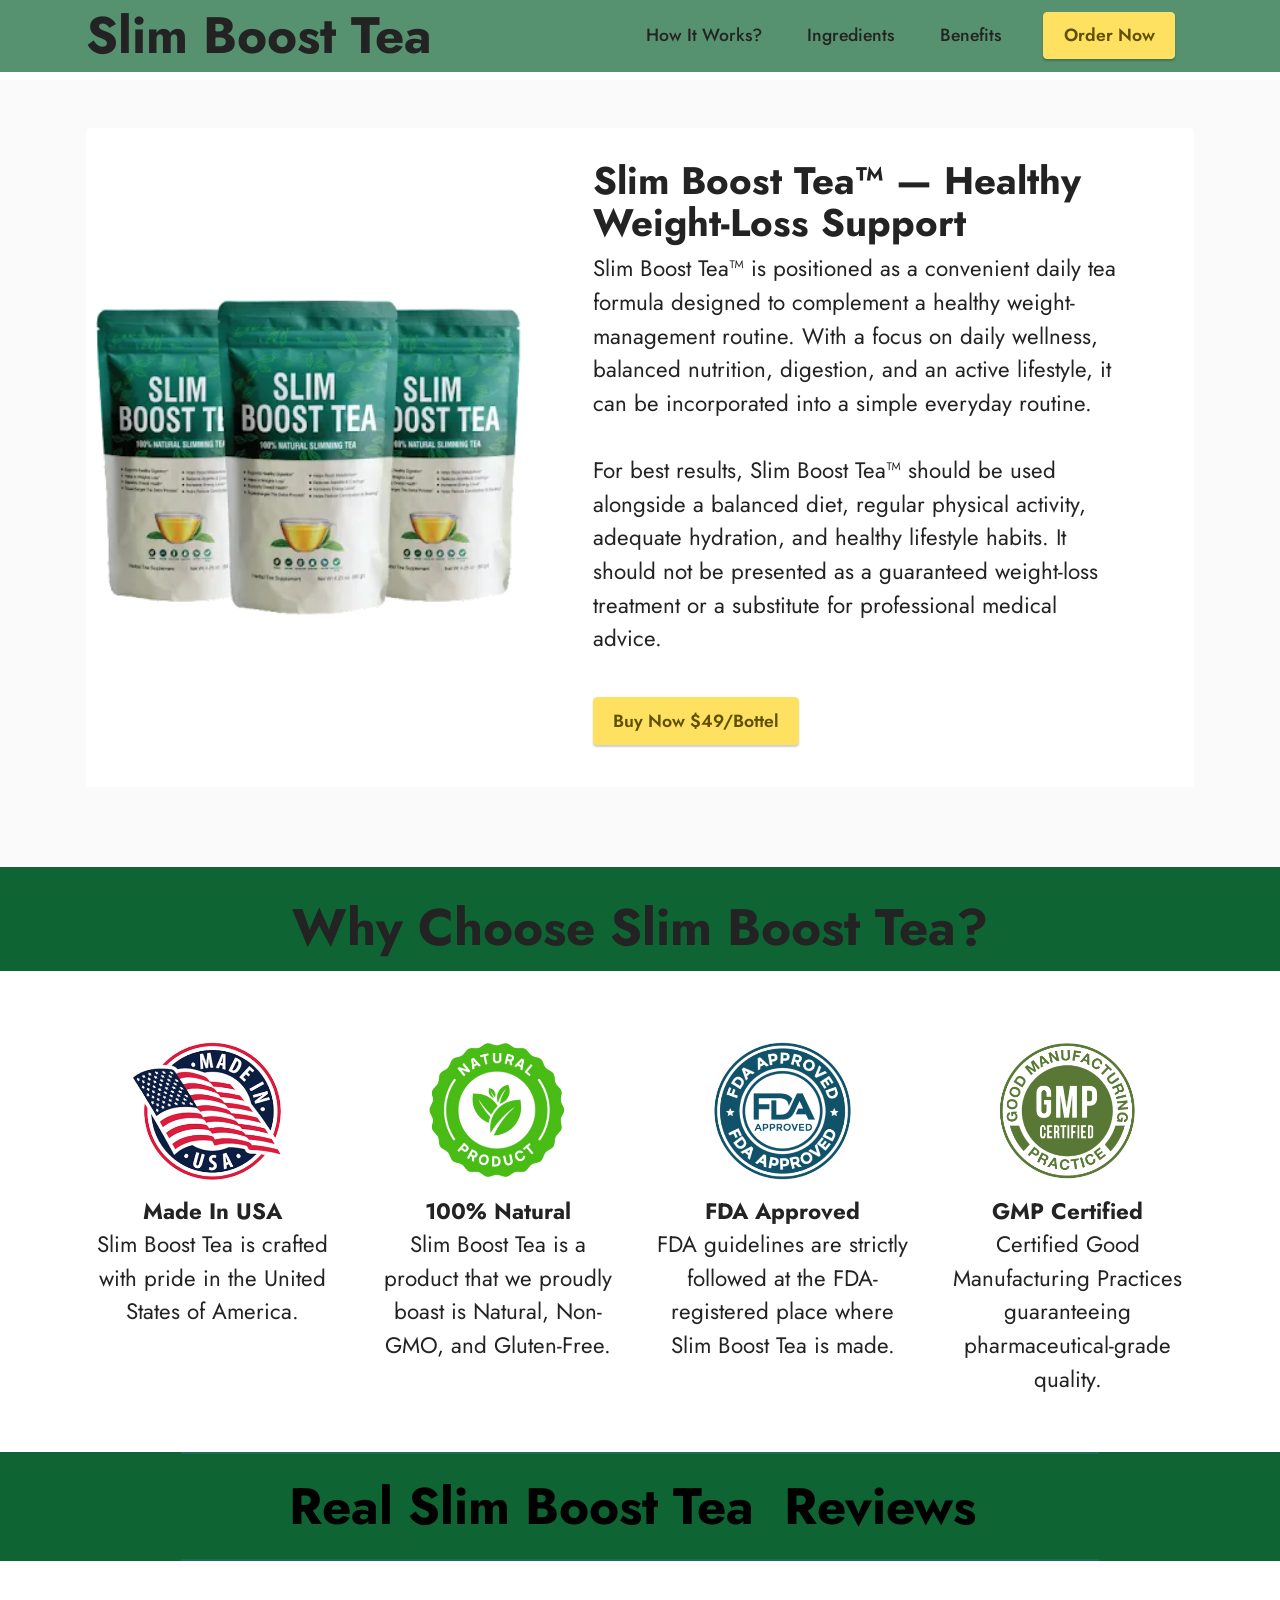
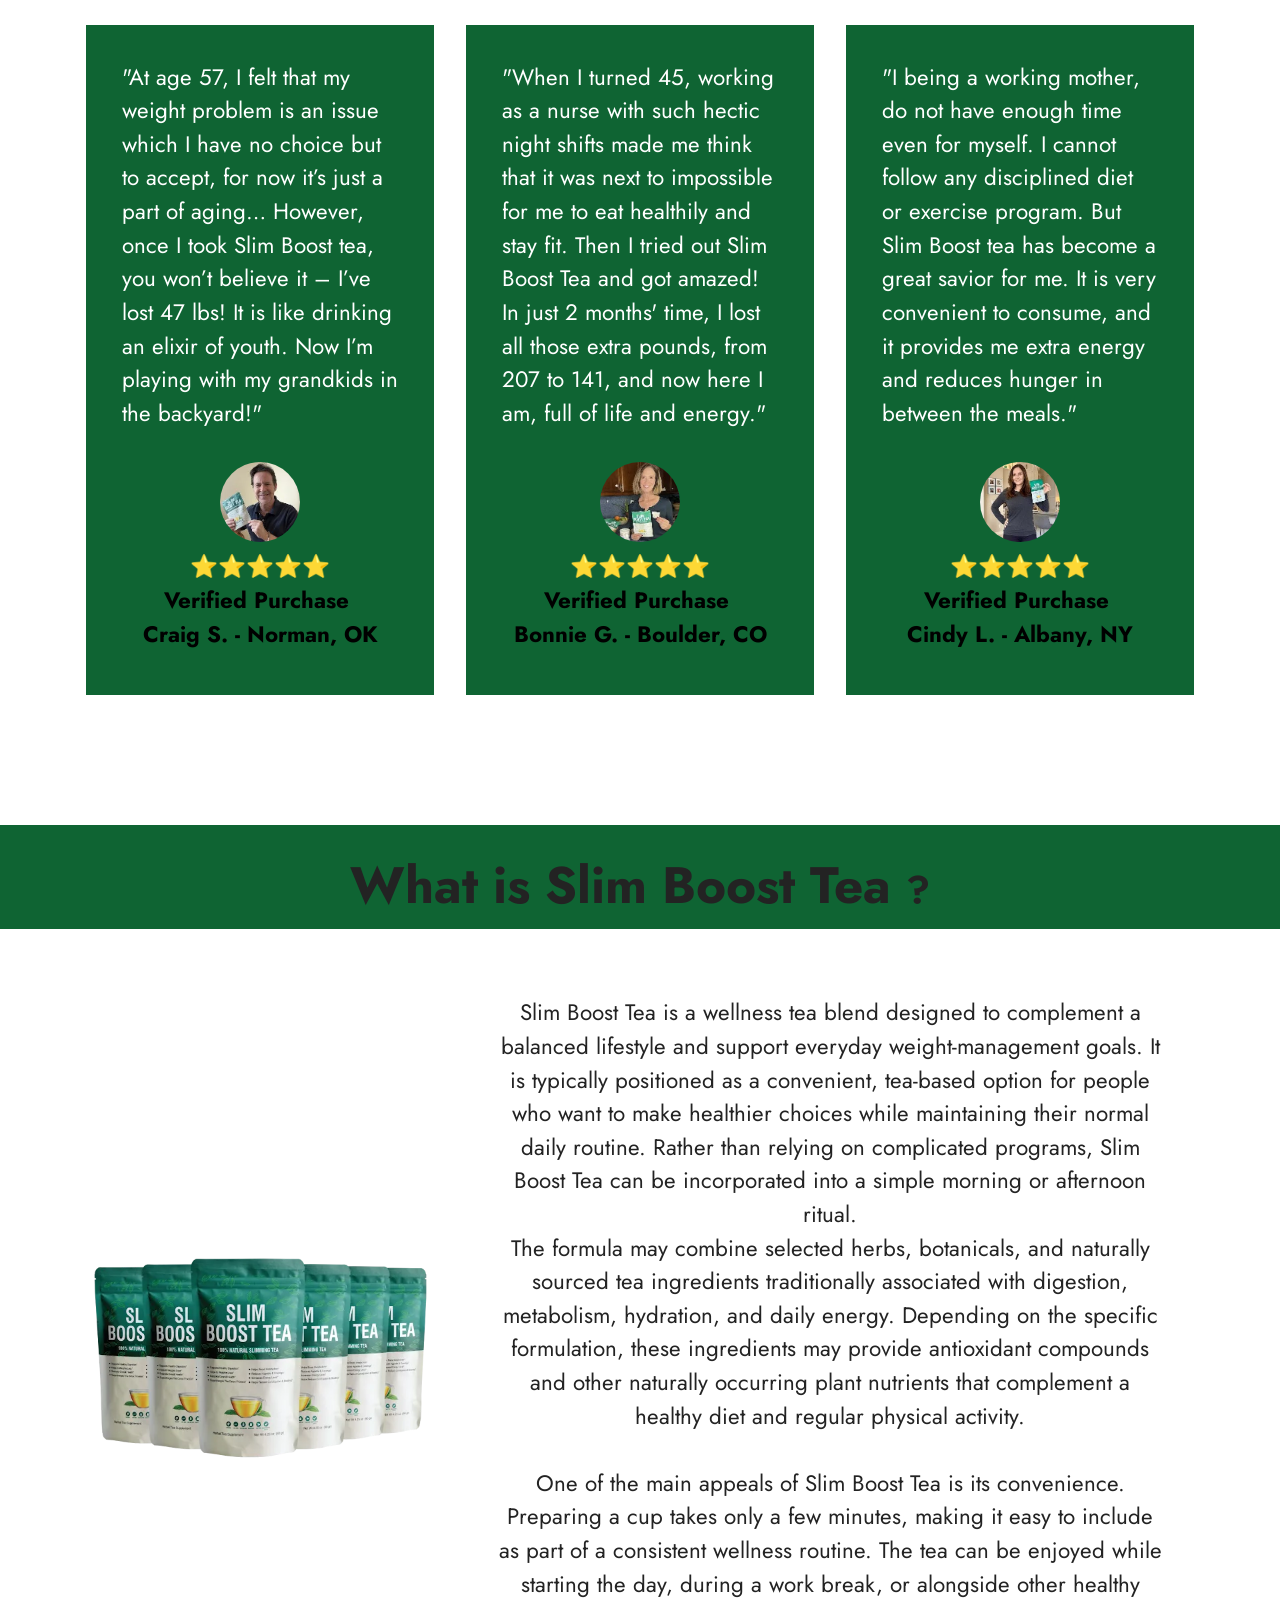
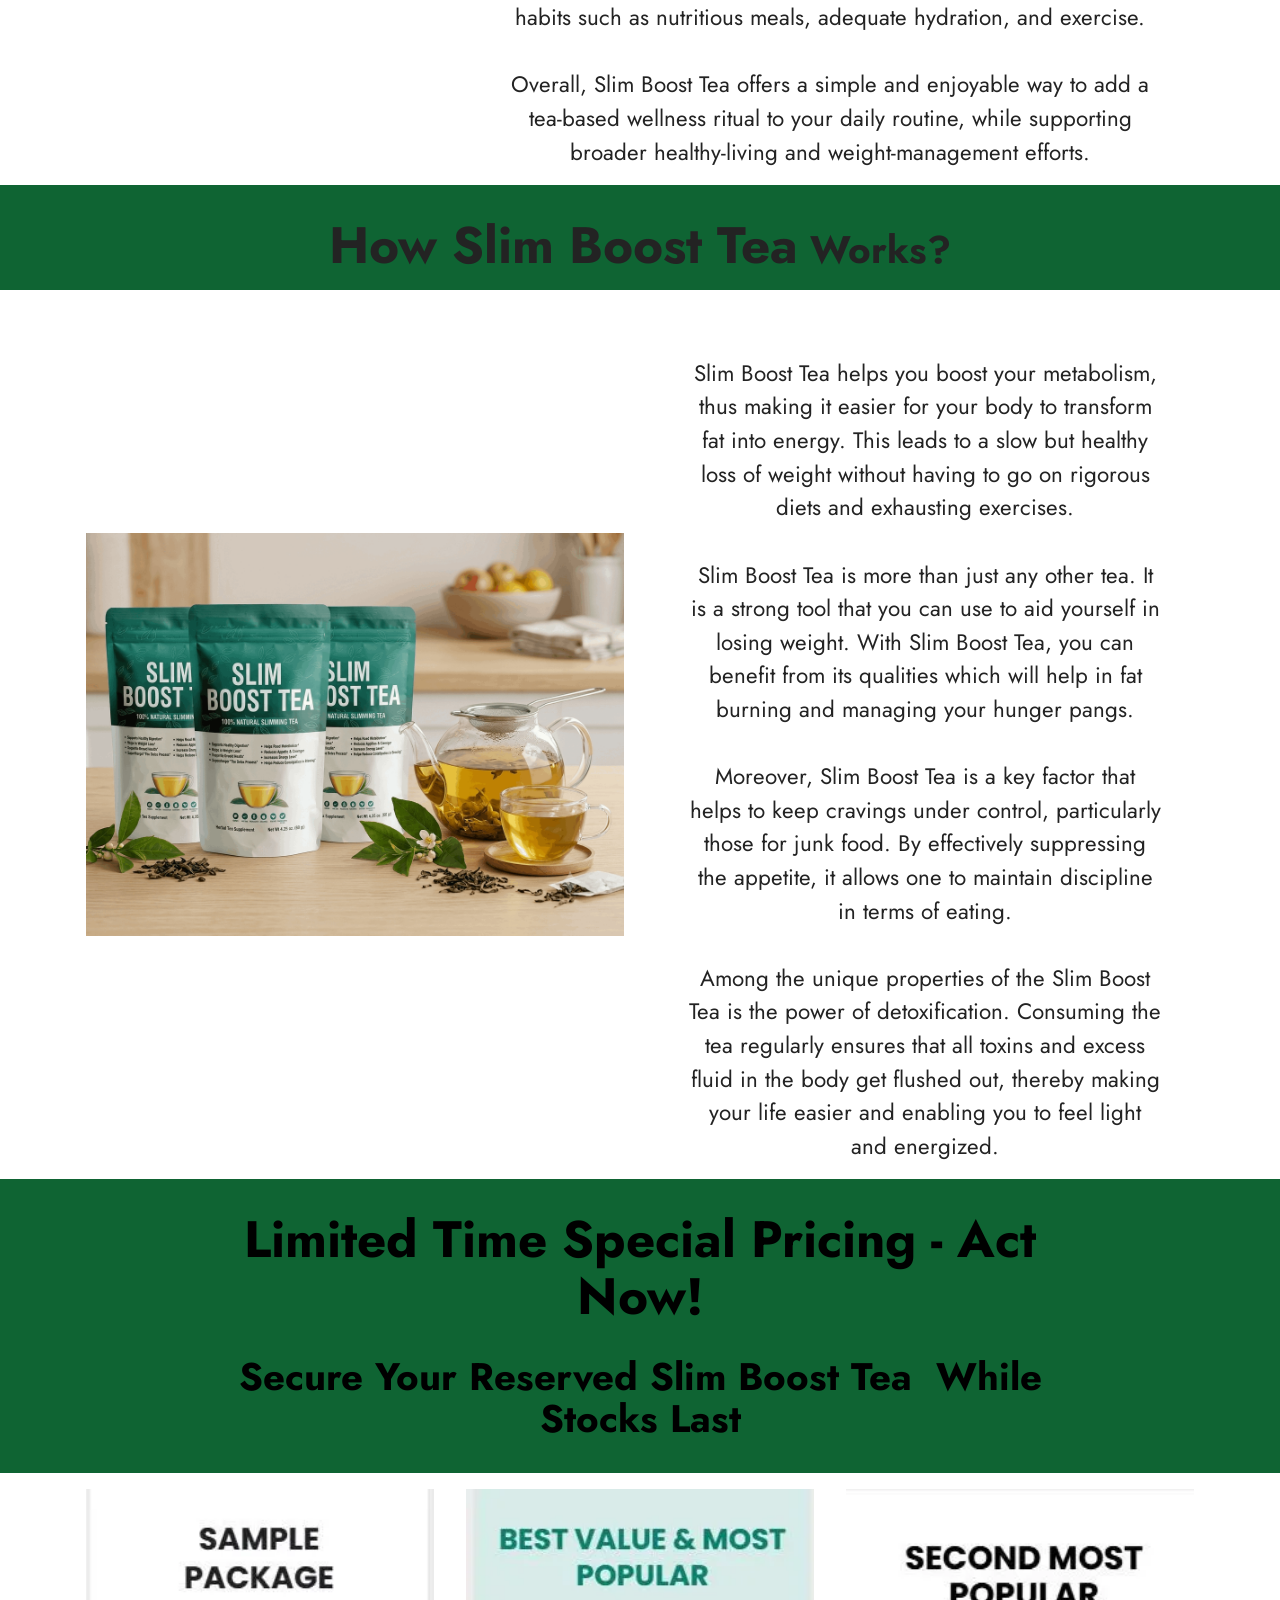
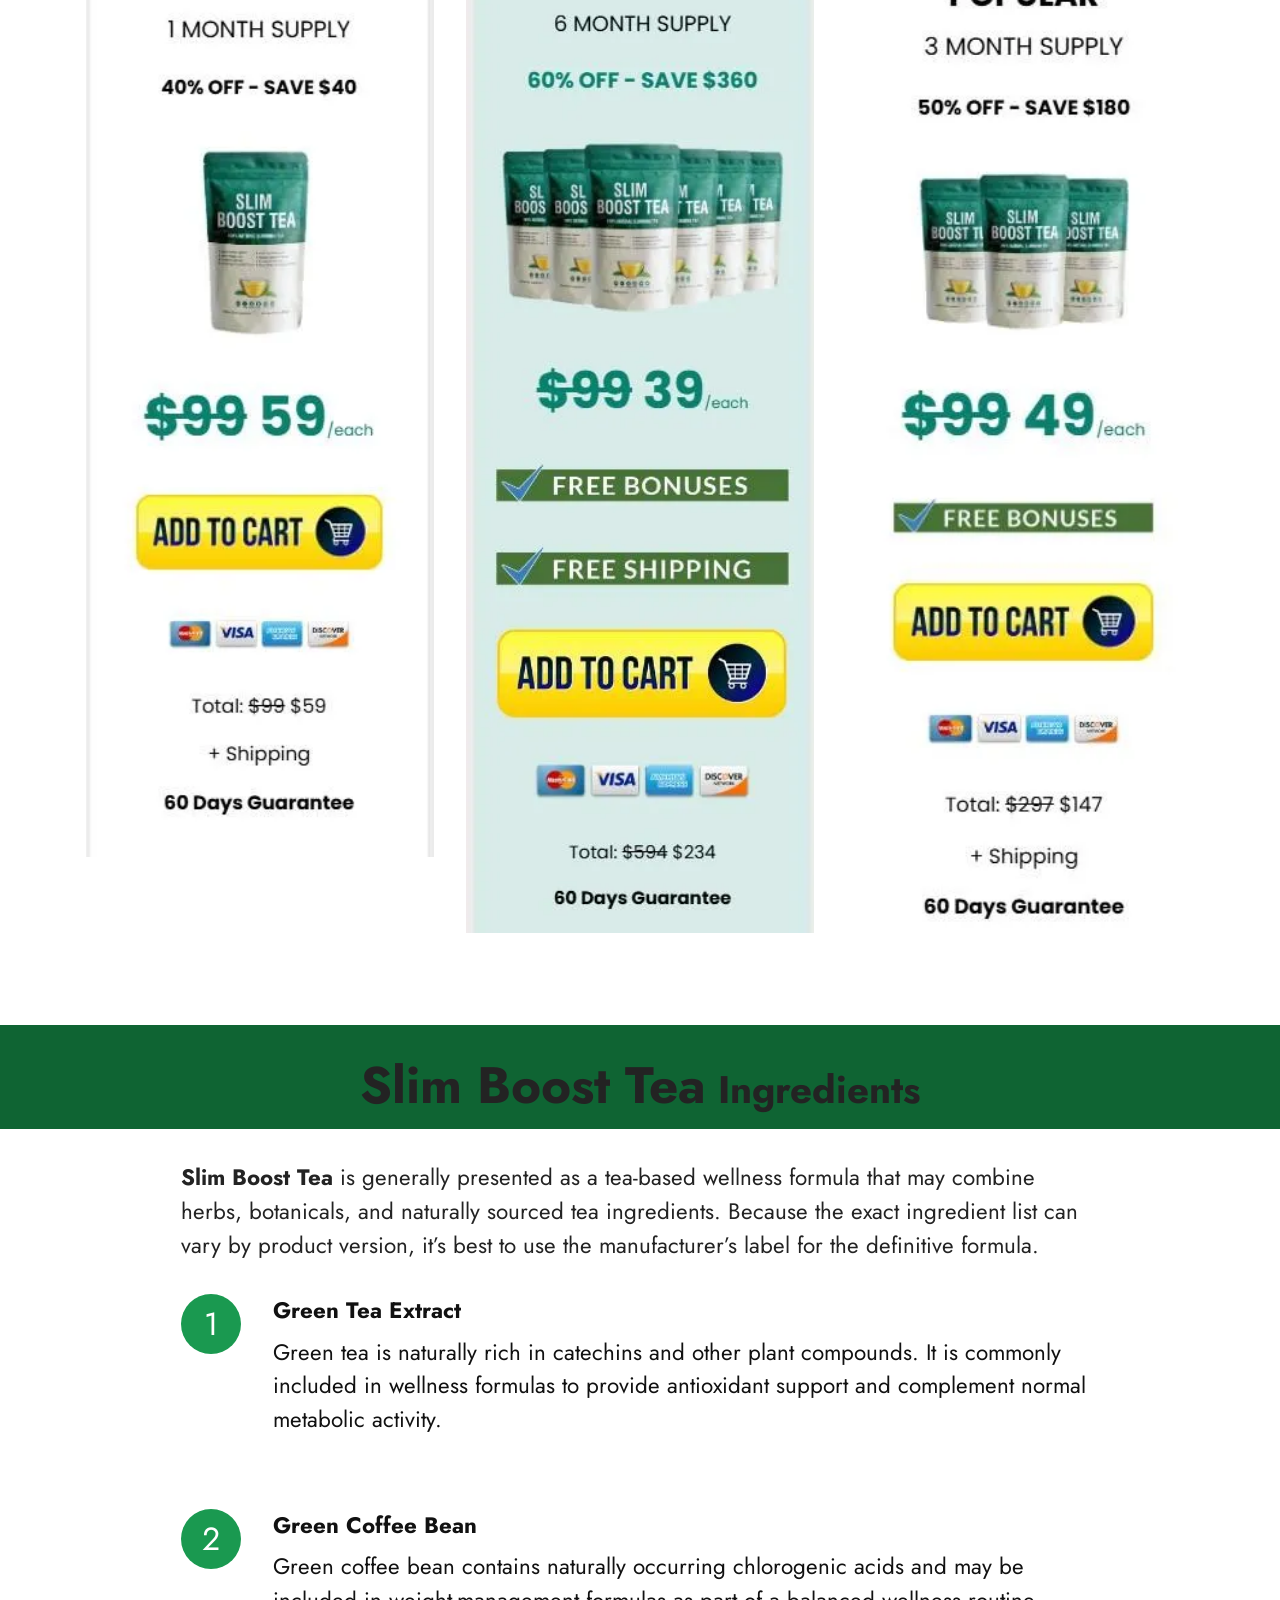
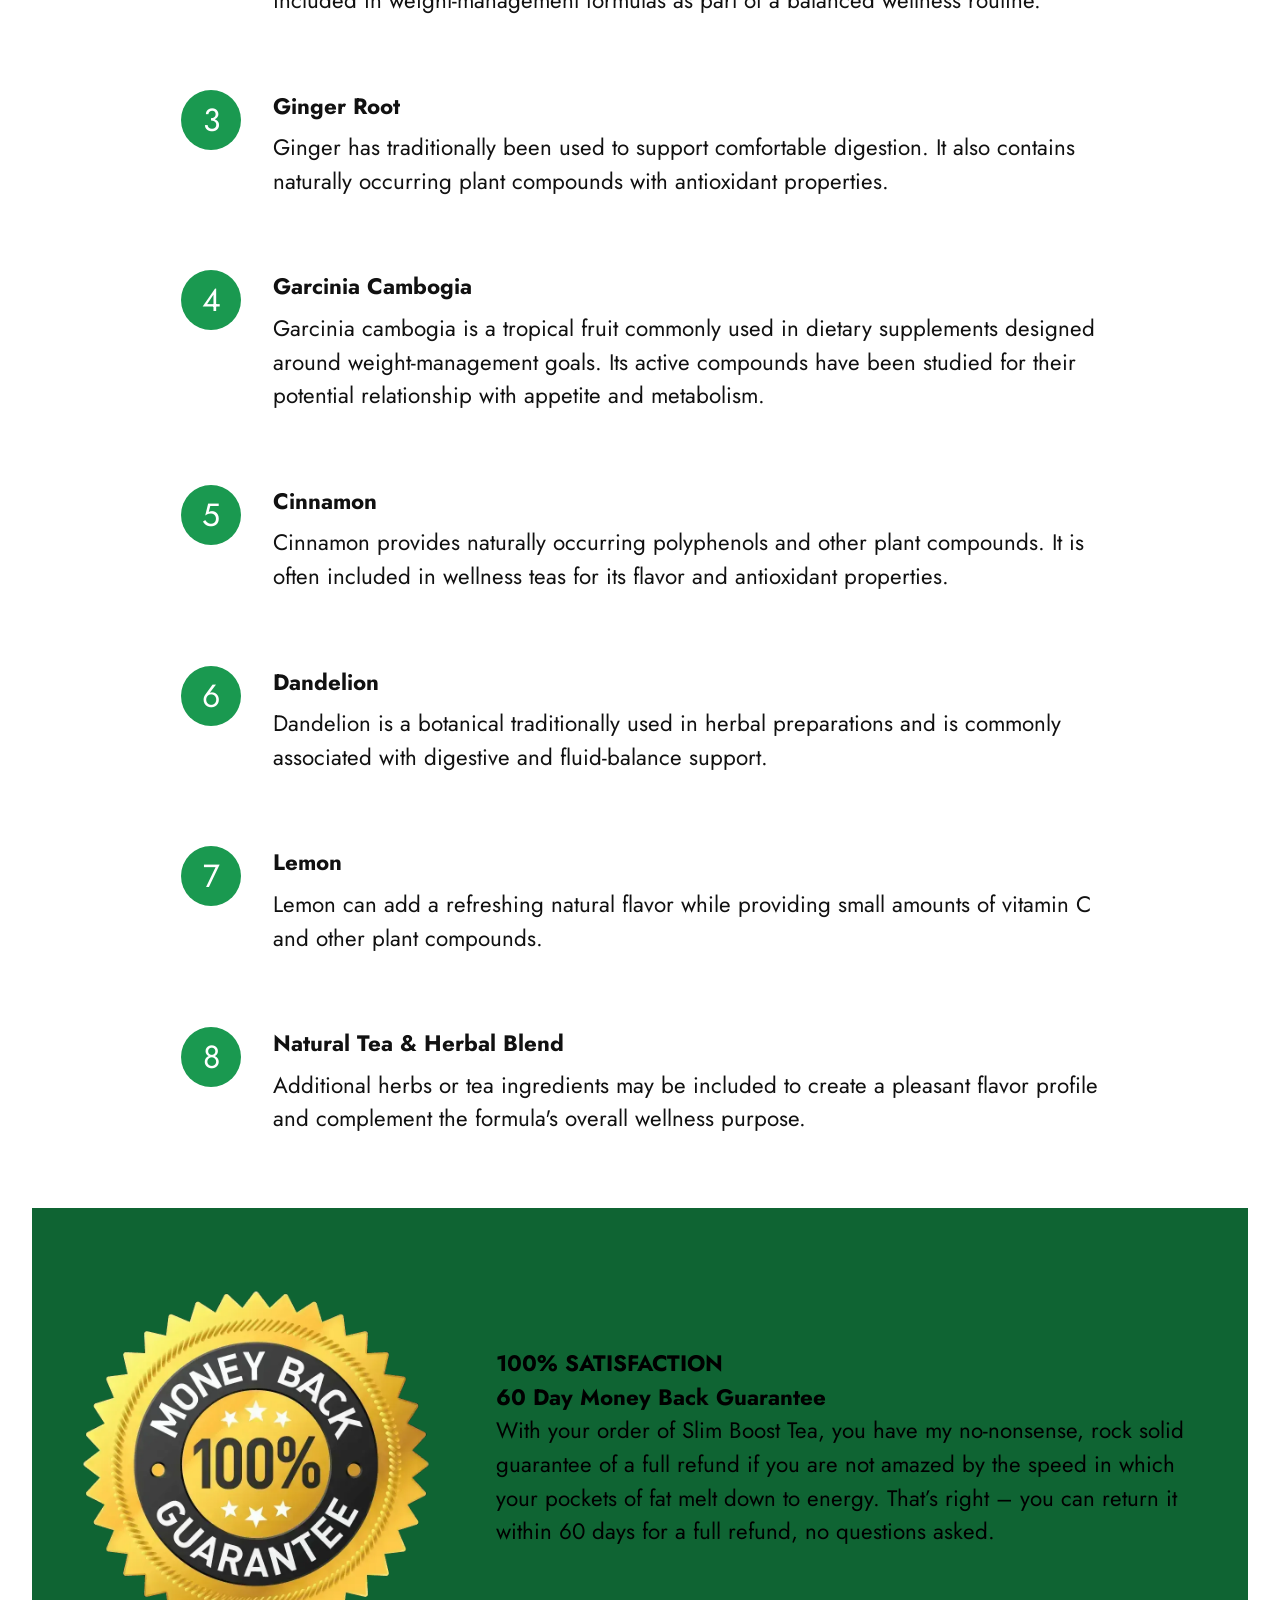
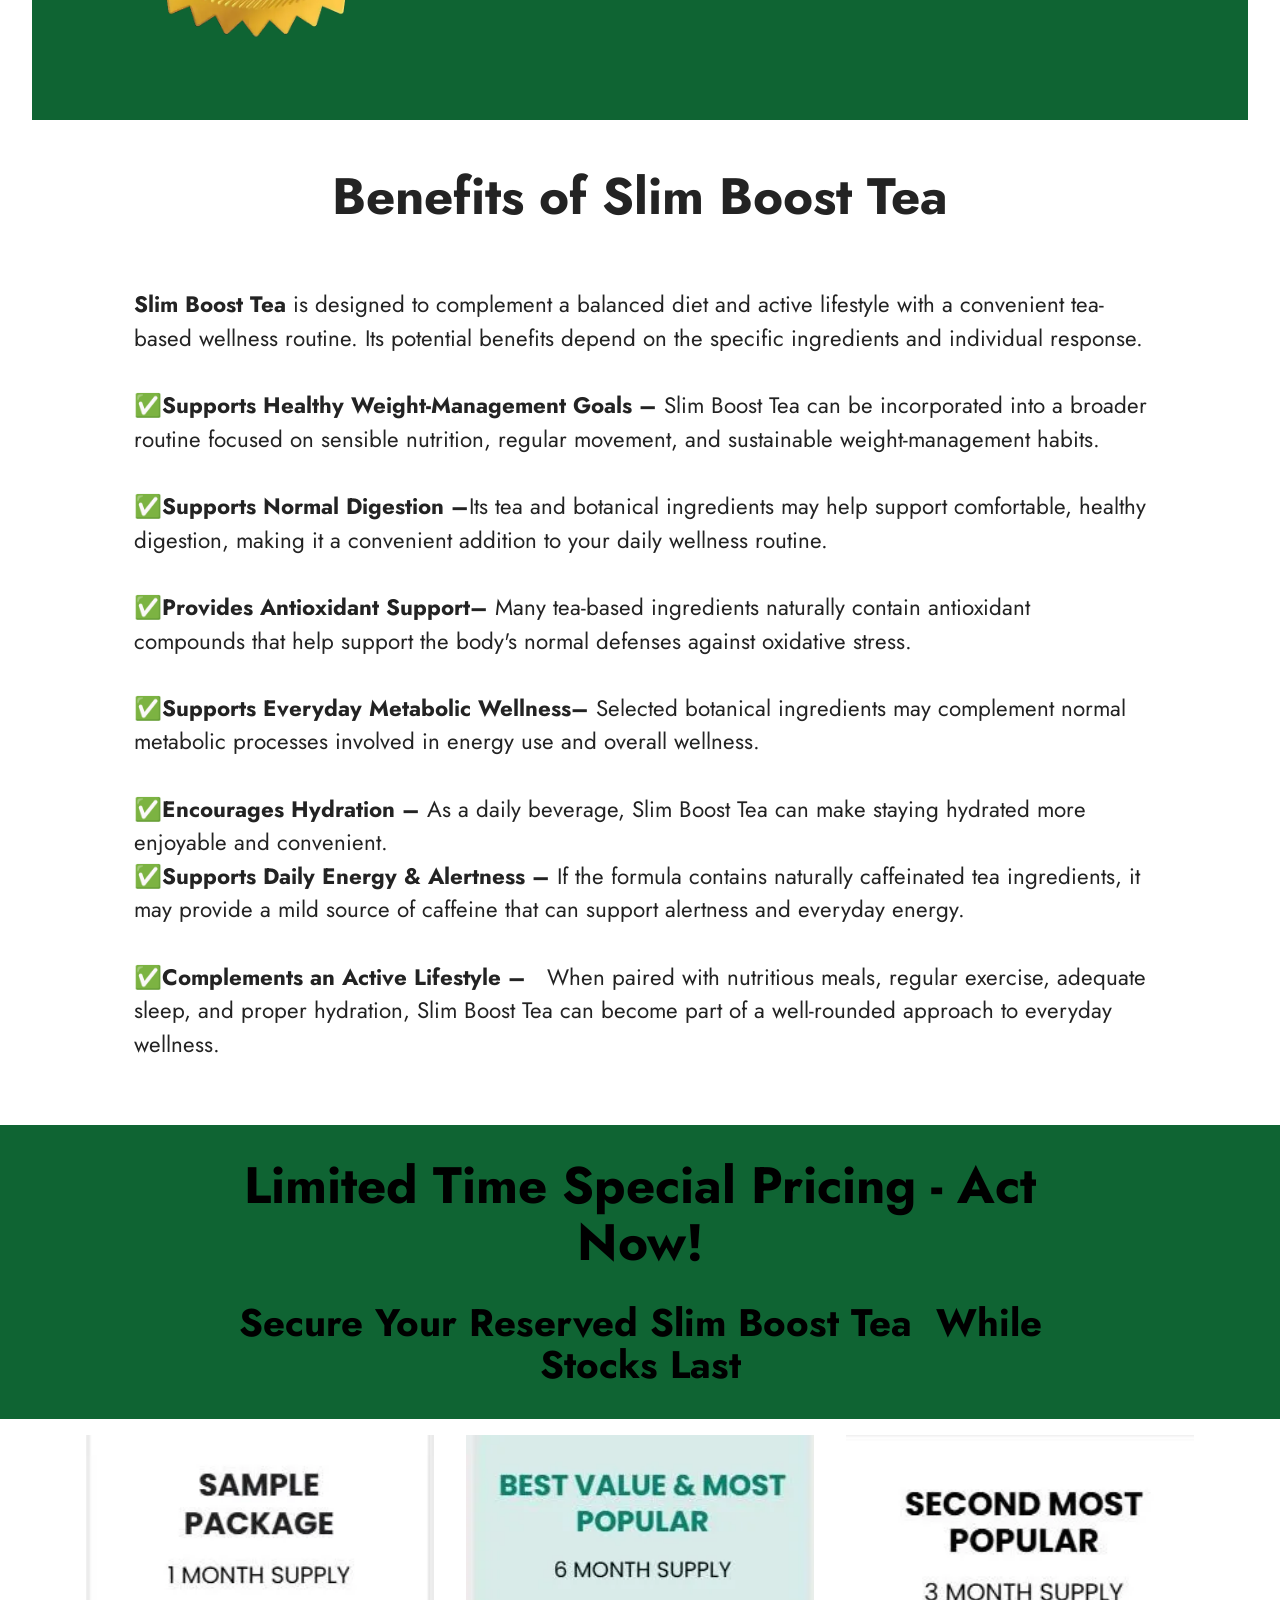
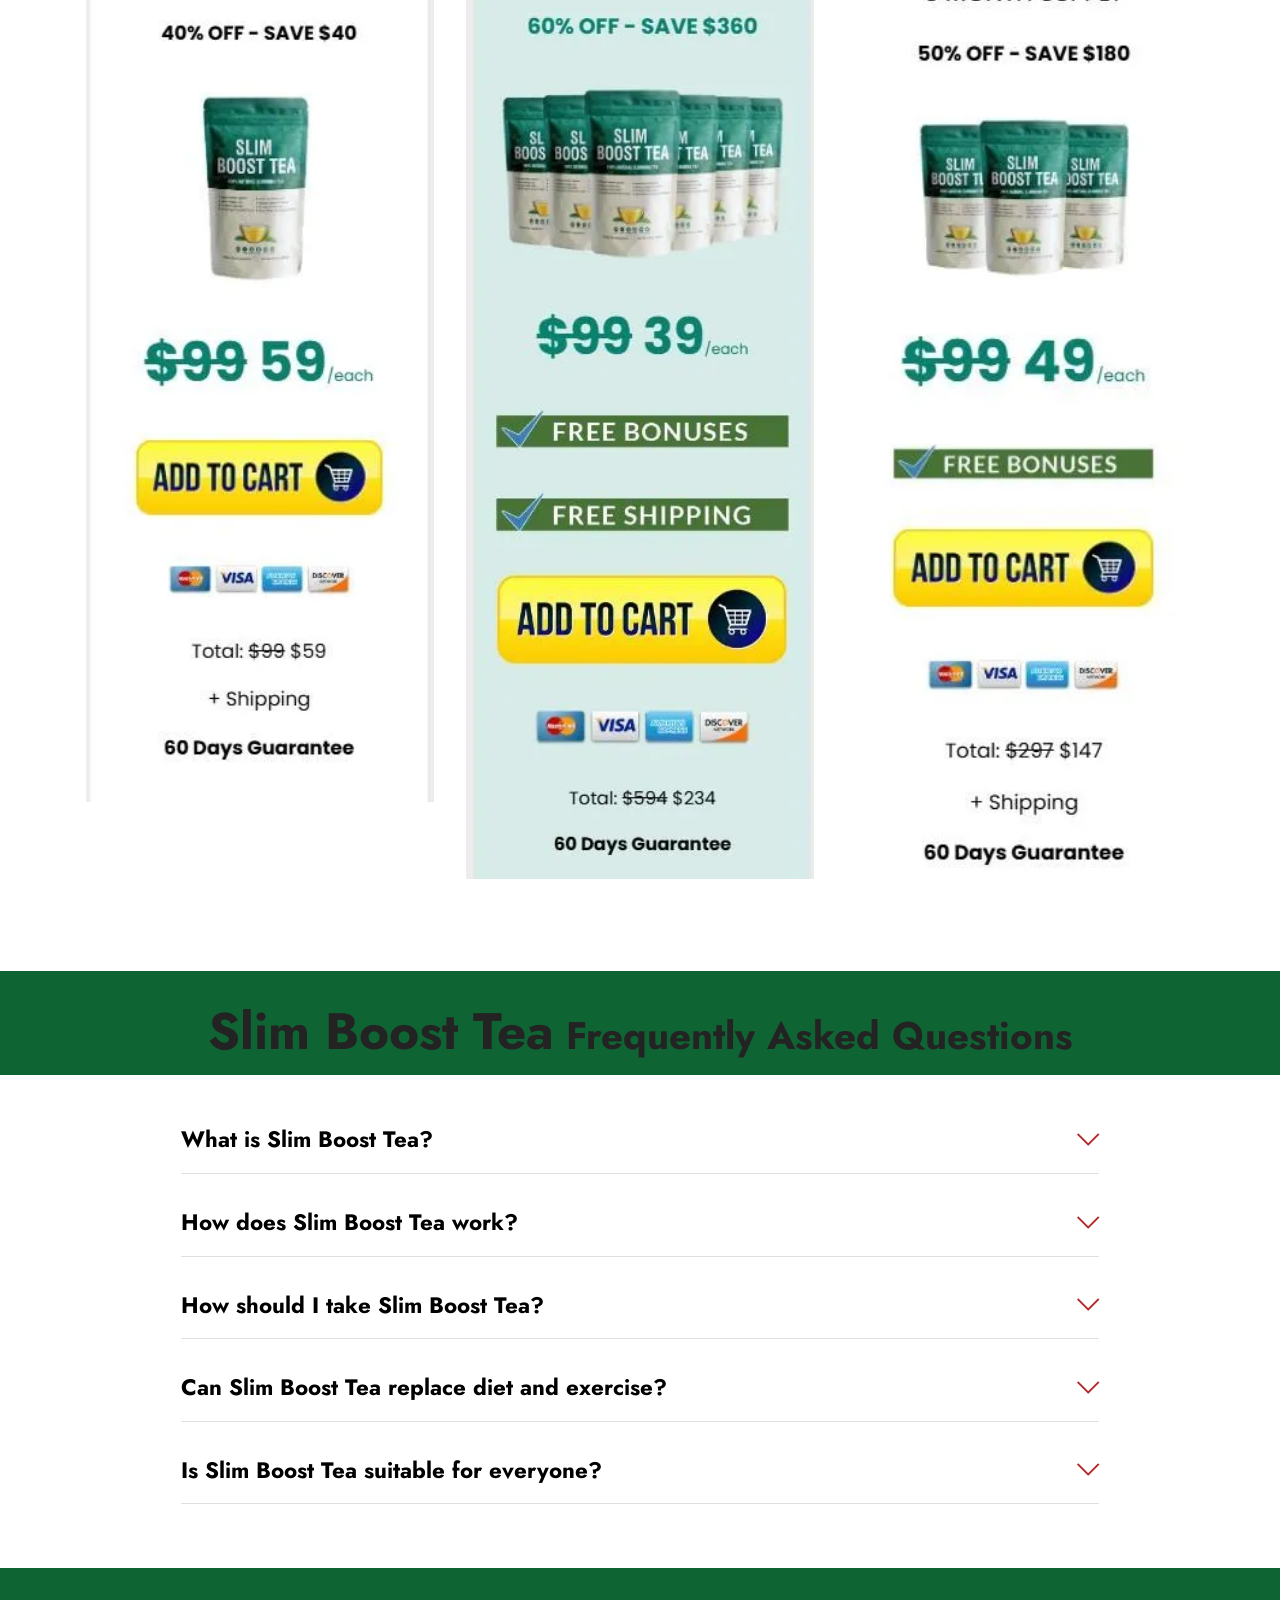
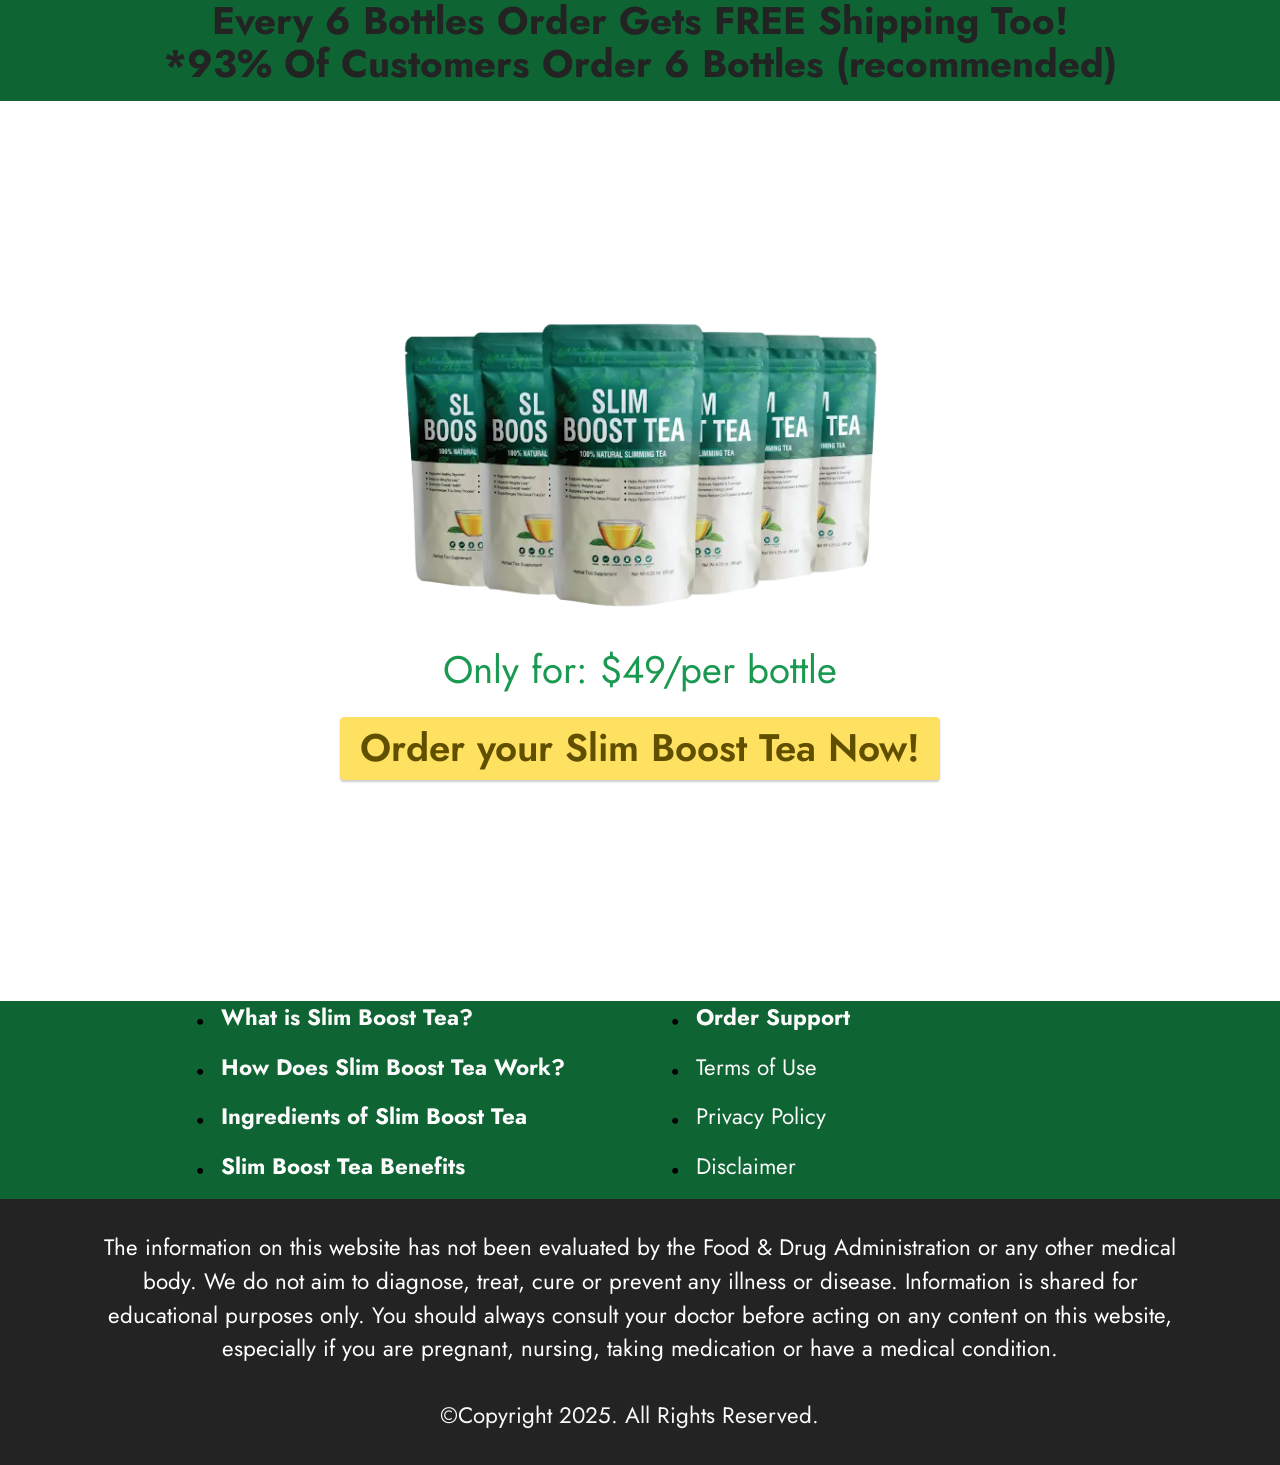
==== commit 15373694: "Update index.html" ====
--- a/index.html
+++ b/index.html
@@ -9,7 +9,6 @@
   <link rel="shortcut icon" href="assets/images/tmph0dt6xik-1.webp" type="image/x-icon">
   <meta name="description" content="Slim Boost Tea™ is a refreshing herbal blend designed to support healthy digestion, metabolism, hydration, and everyday wellness as part of a balanced lifestyle.">
   
-  
   <title>Slim Boost Tea™ – Herbal Support for a Healthier Lifestyle</title>
   <link rel="stylesheet" href="assets/web/assets/mobirise-icons2/mobirise2.css">
   <link rel="stylesheet" href="assets/web/assets/mobirise-icons/mobirise-icons.css">
@@ -21,7 +20,9 @@
   <noscript><link rel="stylesheet" href="https://fonts.googleapis.com/css?family=Jost:100,200,300,400,500,600,700,800,900,100i,200i,300i,400i,500i,600i,700i,800i,900i&display=swap"></noscript>
   <link rel="preload" as="style" href="assets/mobirise/css/mbr-additional.css?v=8u9gYA"><link rel="stylesheet" href="assets/mobirise/css/mbr-additional.css?v=8u9gYA" type="text/css">
 
-  
+    <meta name="msvalidate.01" content="E1C683F4EFB1ADD5ABCEF03F91AA41EB" />
+	<meta name="google-site-verification" content="4bTPPsSgGg9mrN9ppGhdz5BRyaK9BWV9diWJw_Lr8Sk" />
+
   
   
 </head>
@@ -904,4 +905,4 @@
   
   
 </body>
-</html>+</html>
